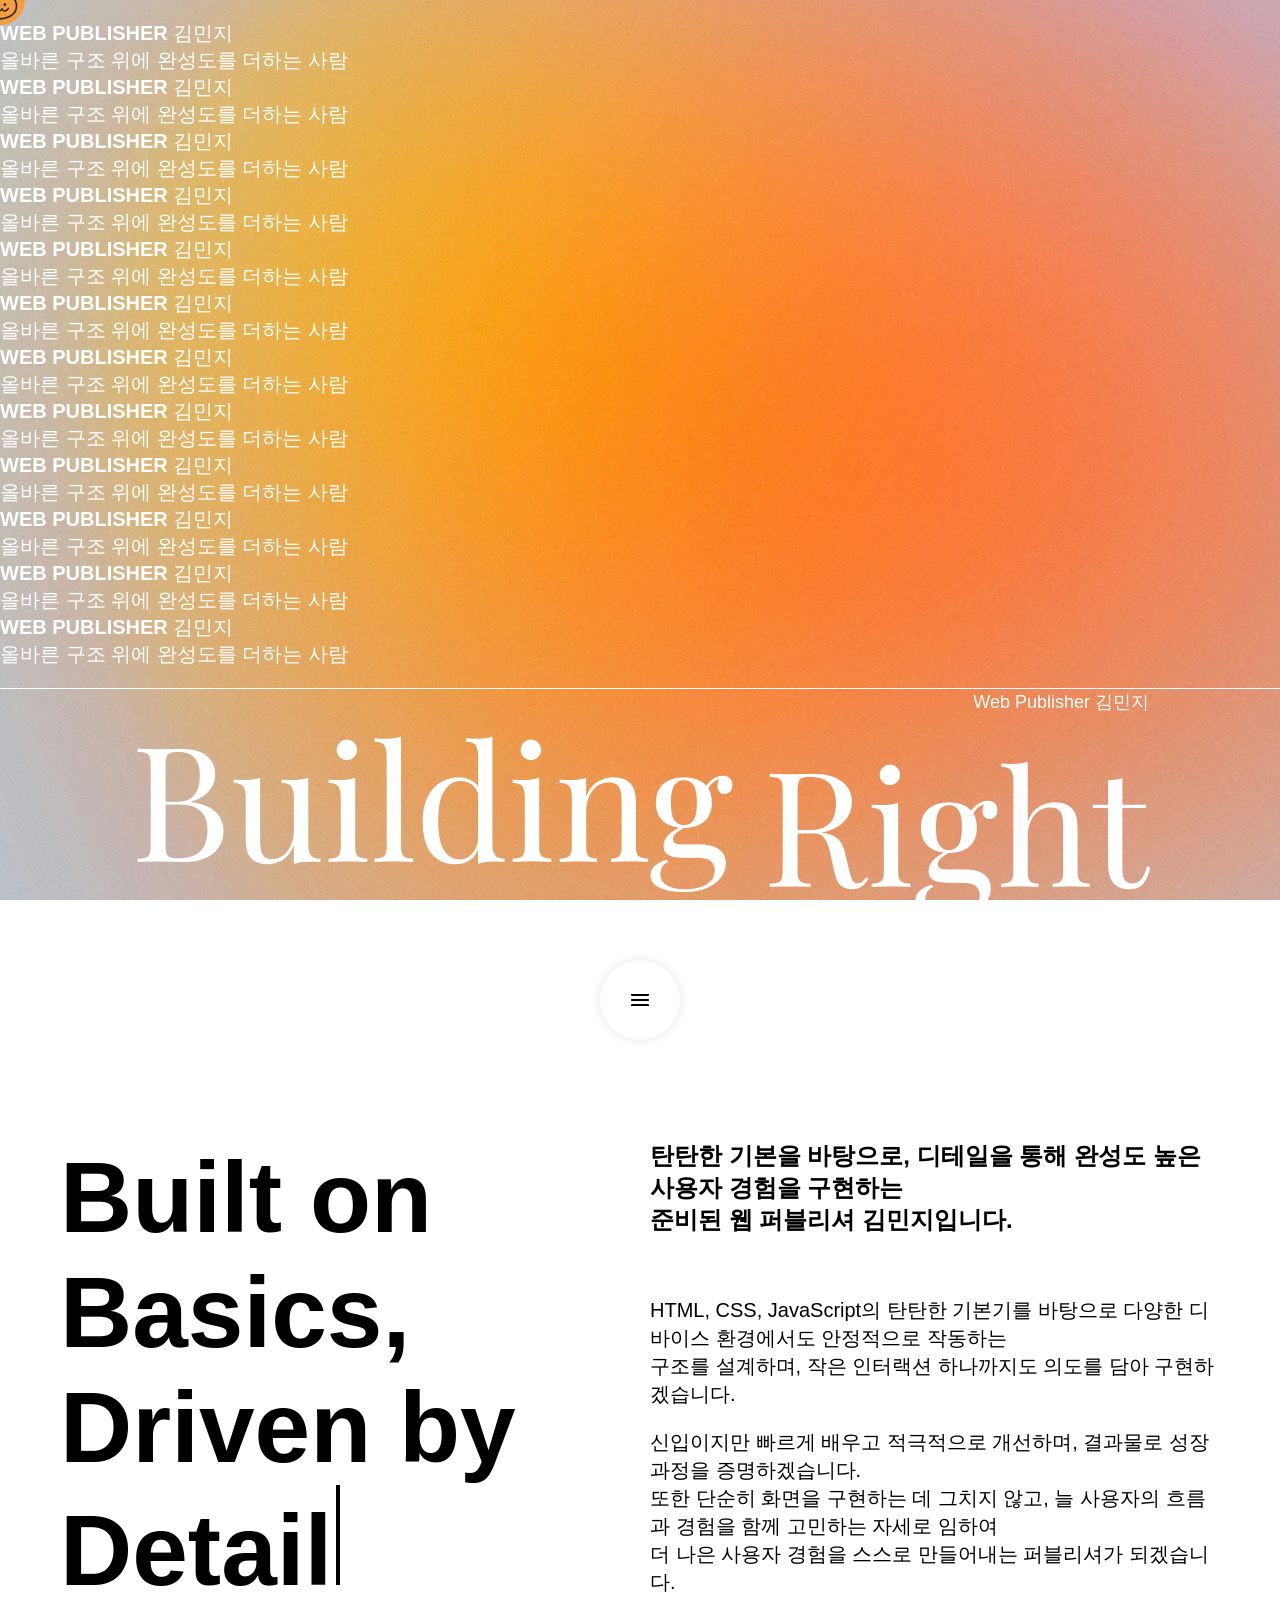
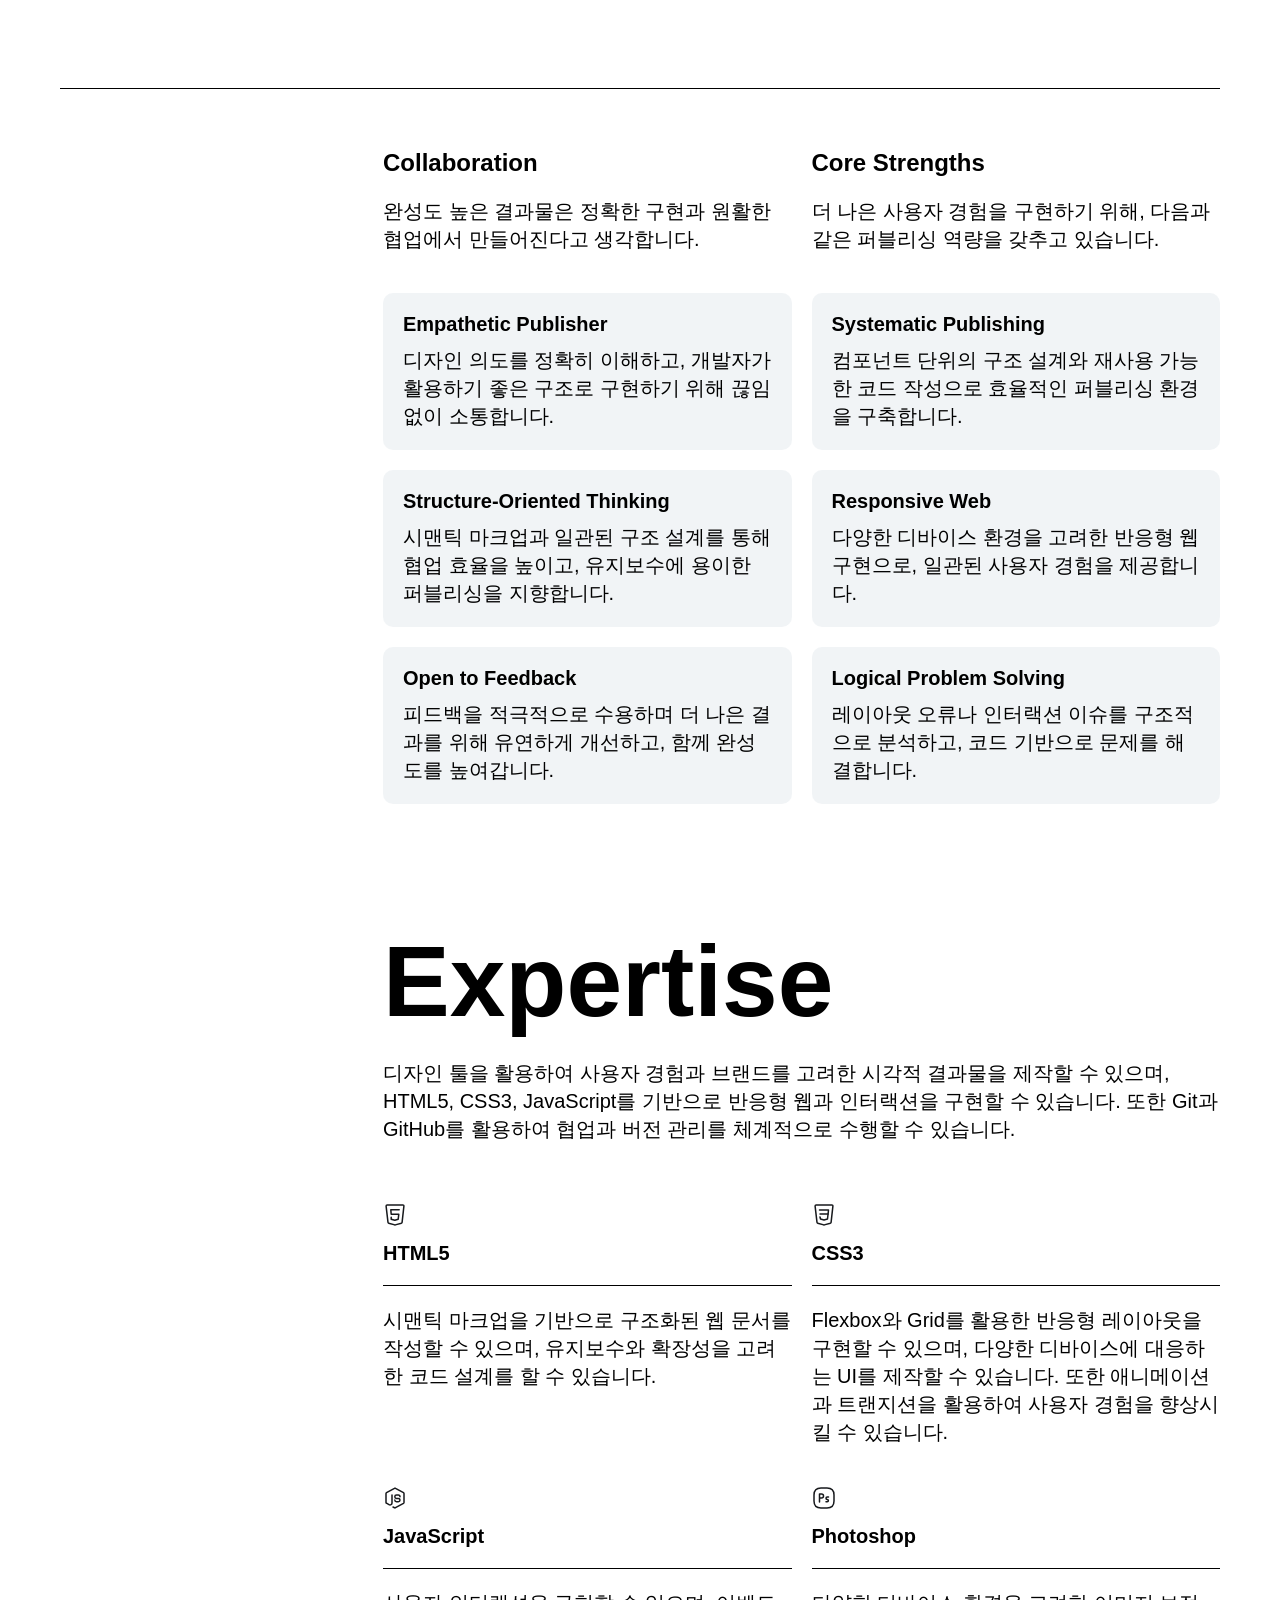
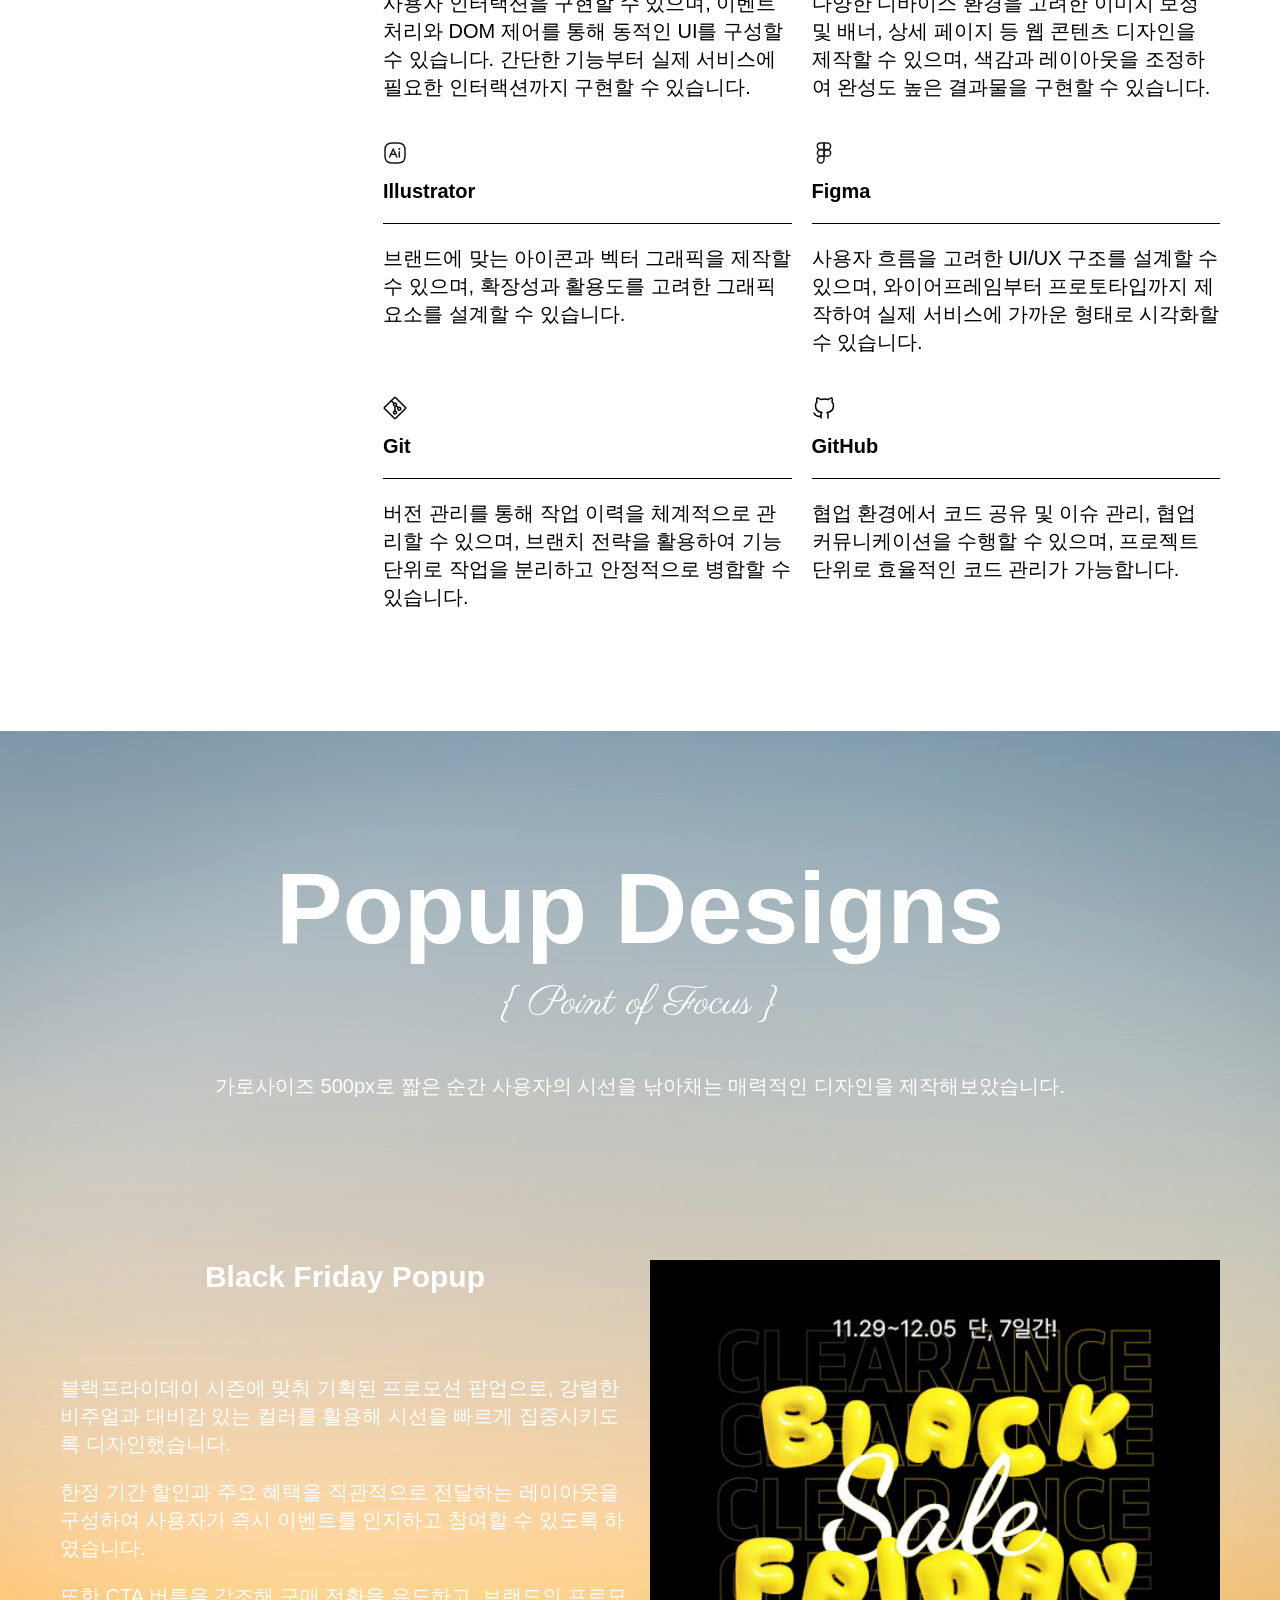
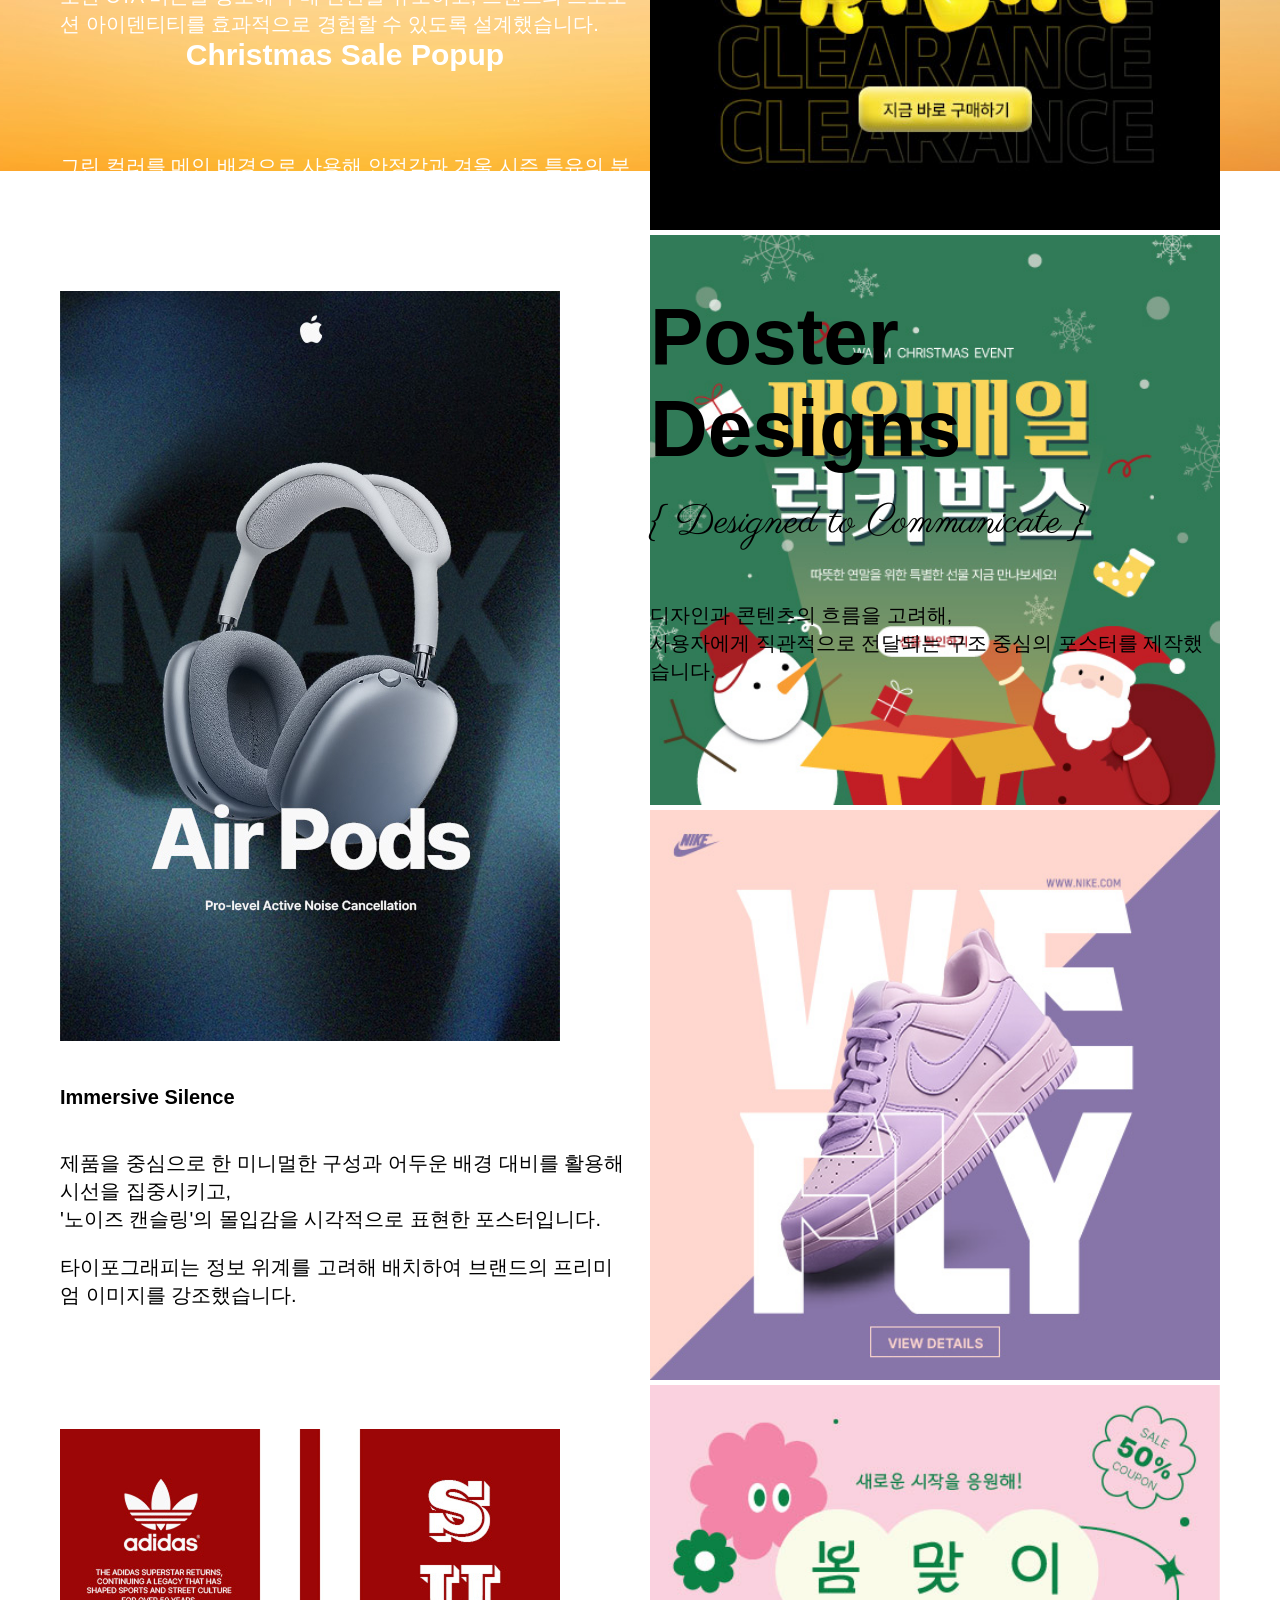
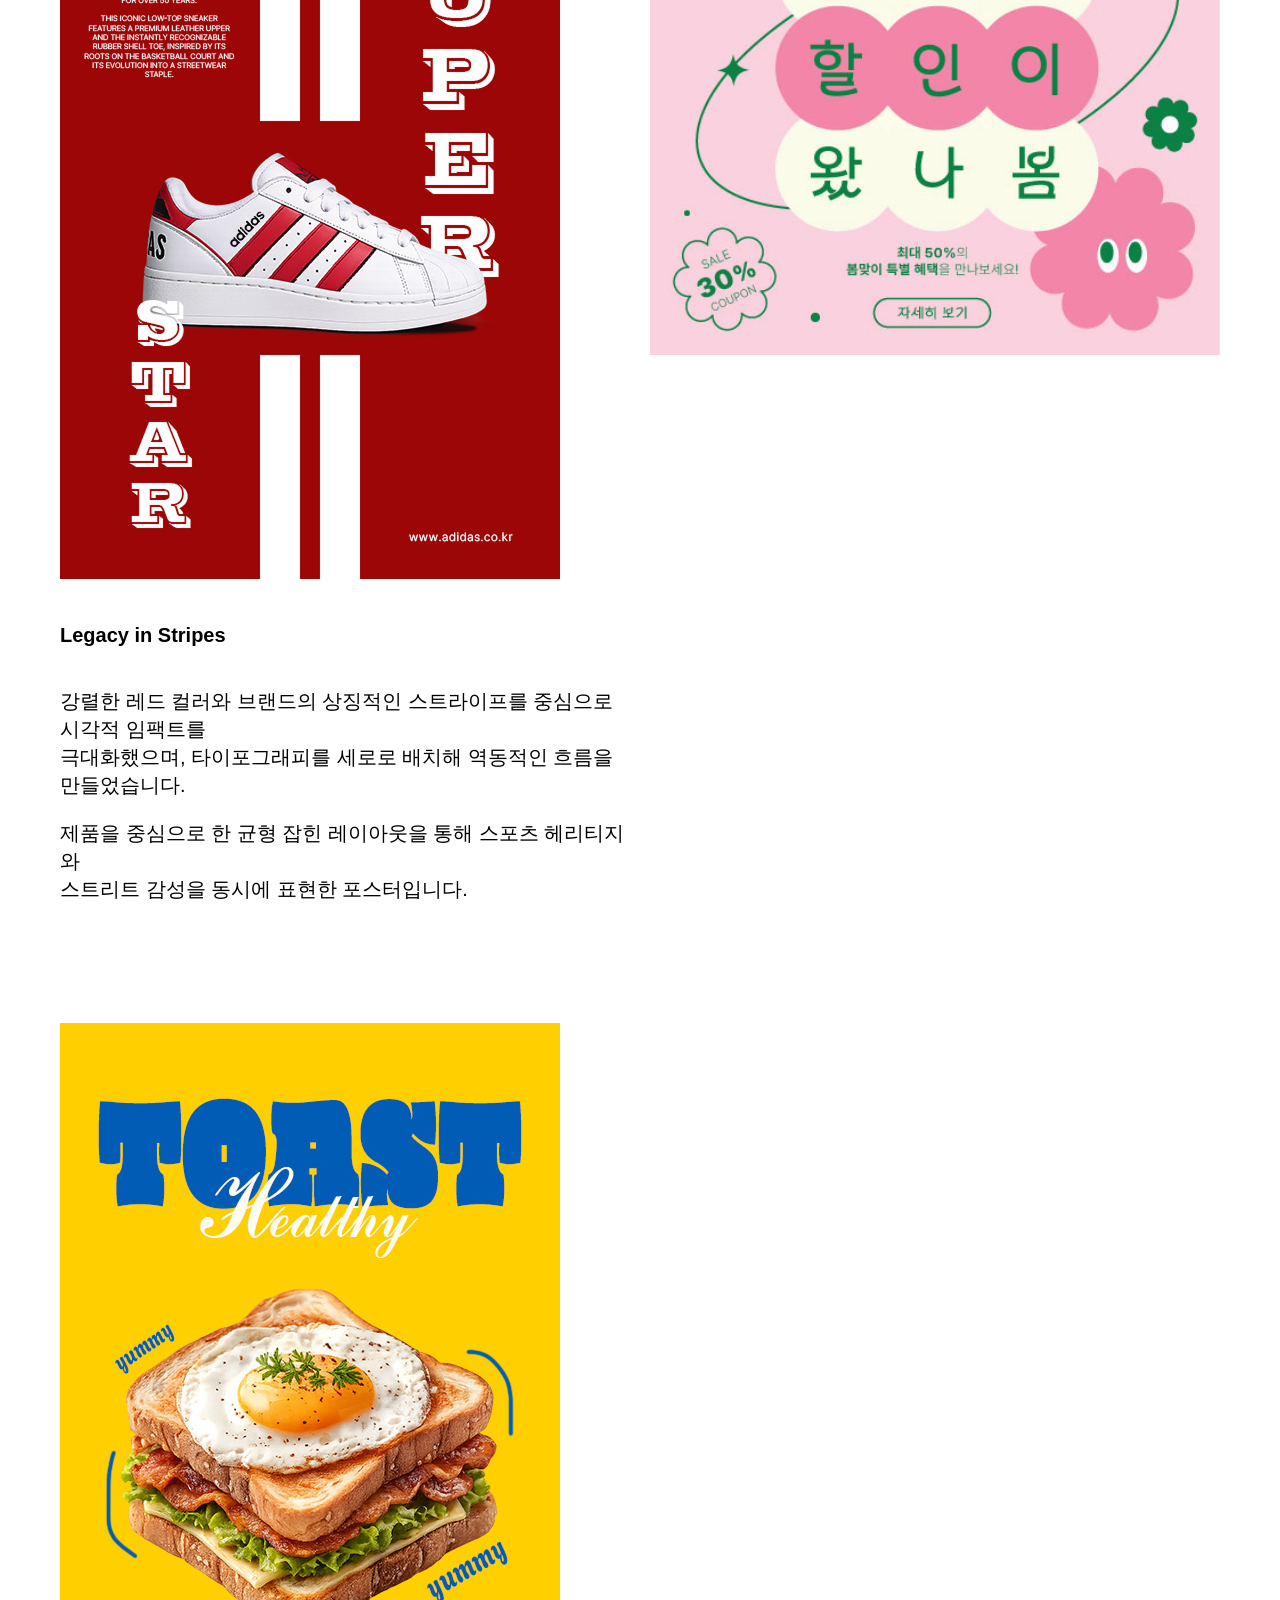
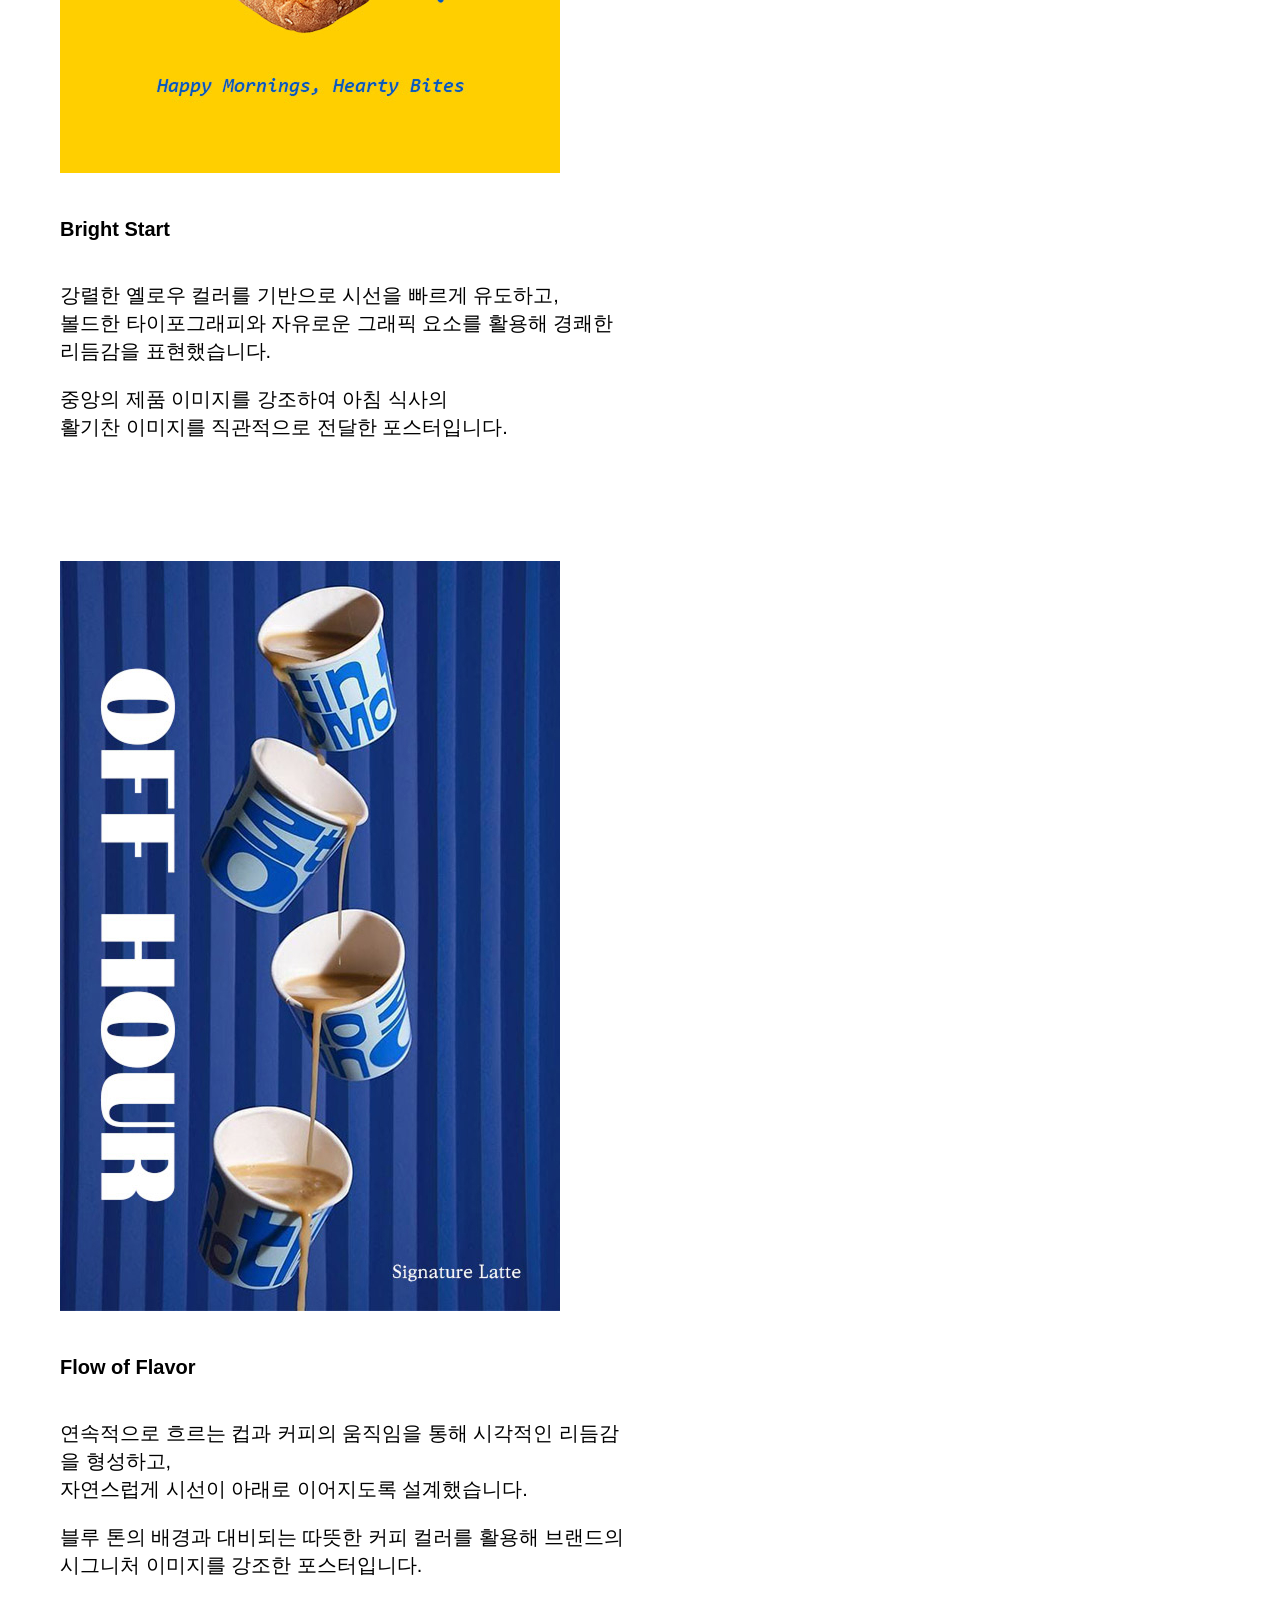
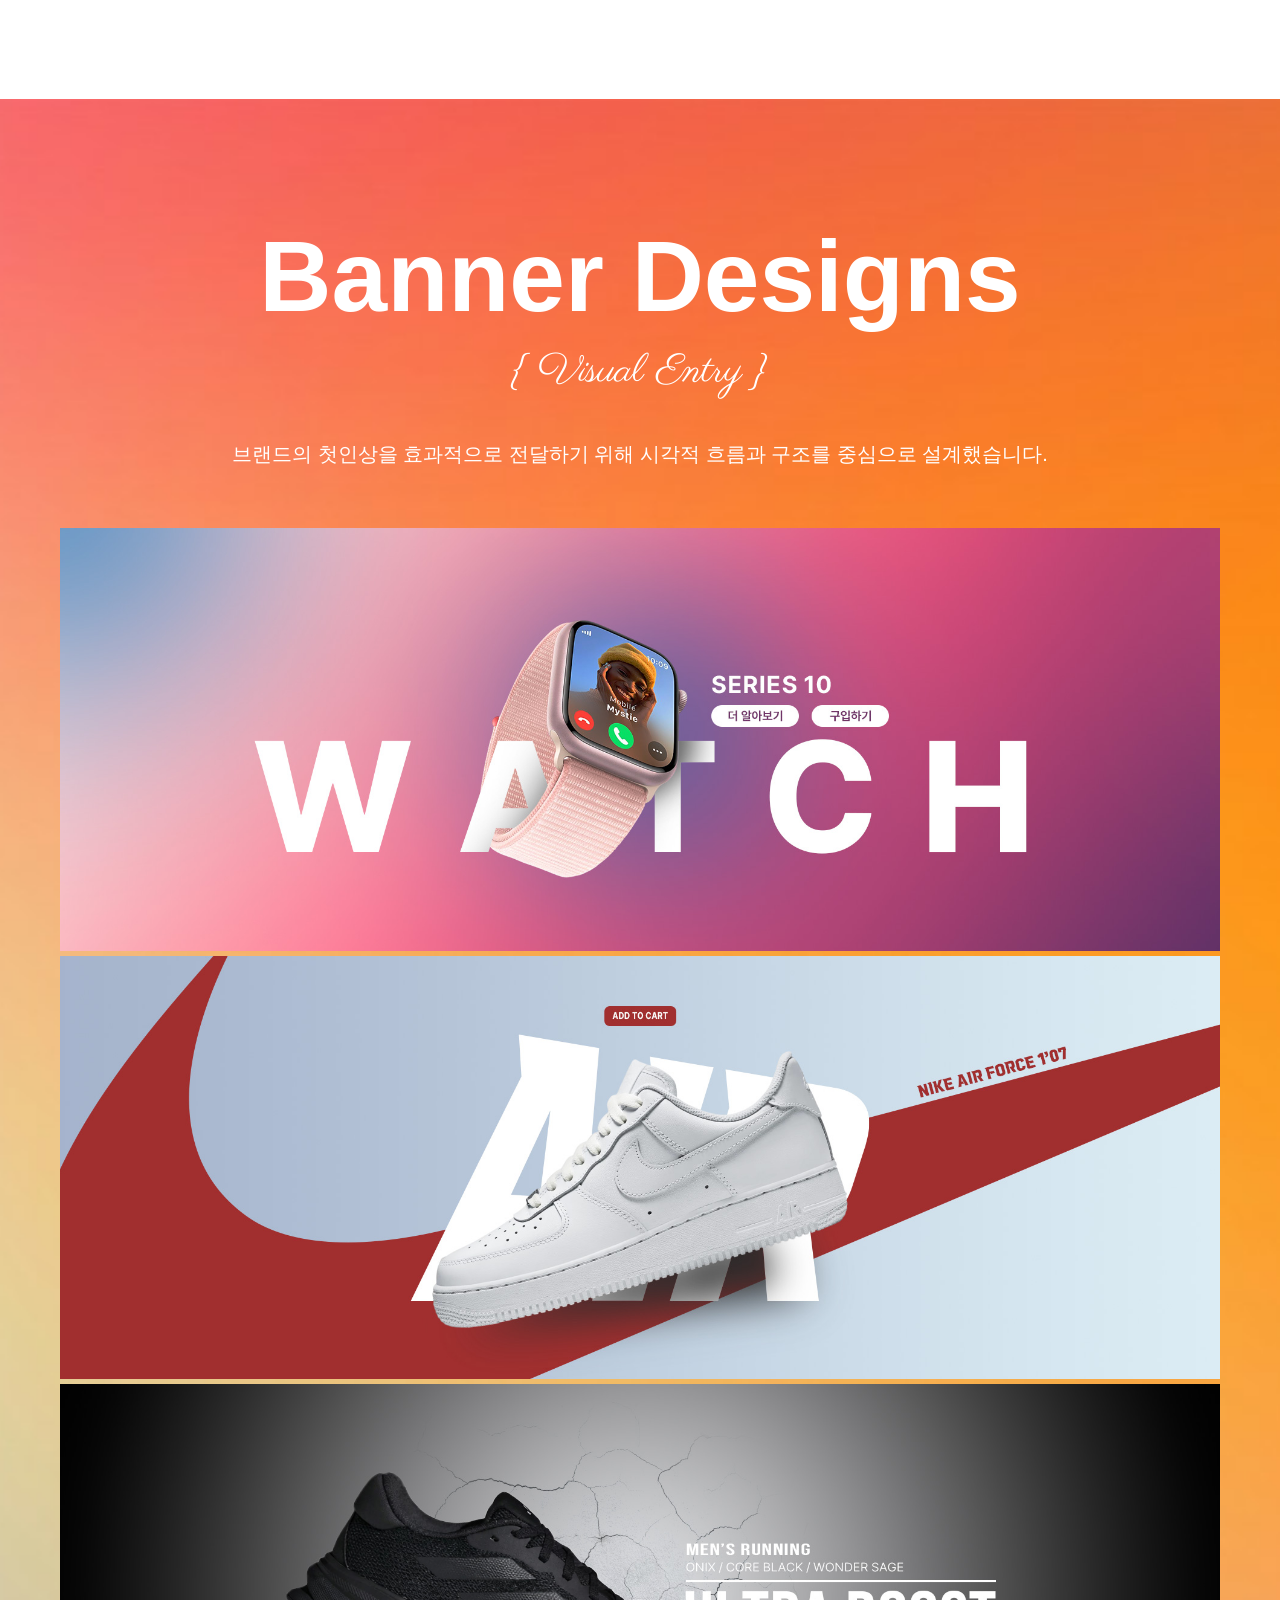
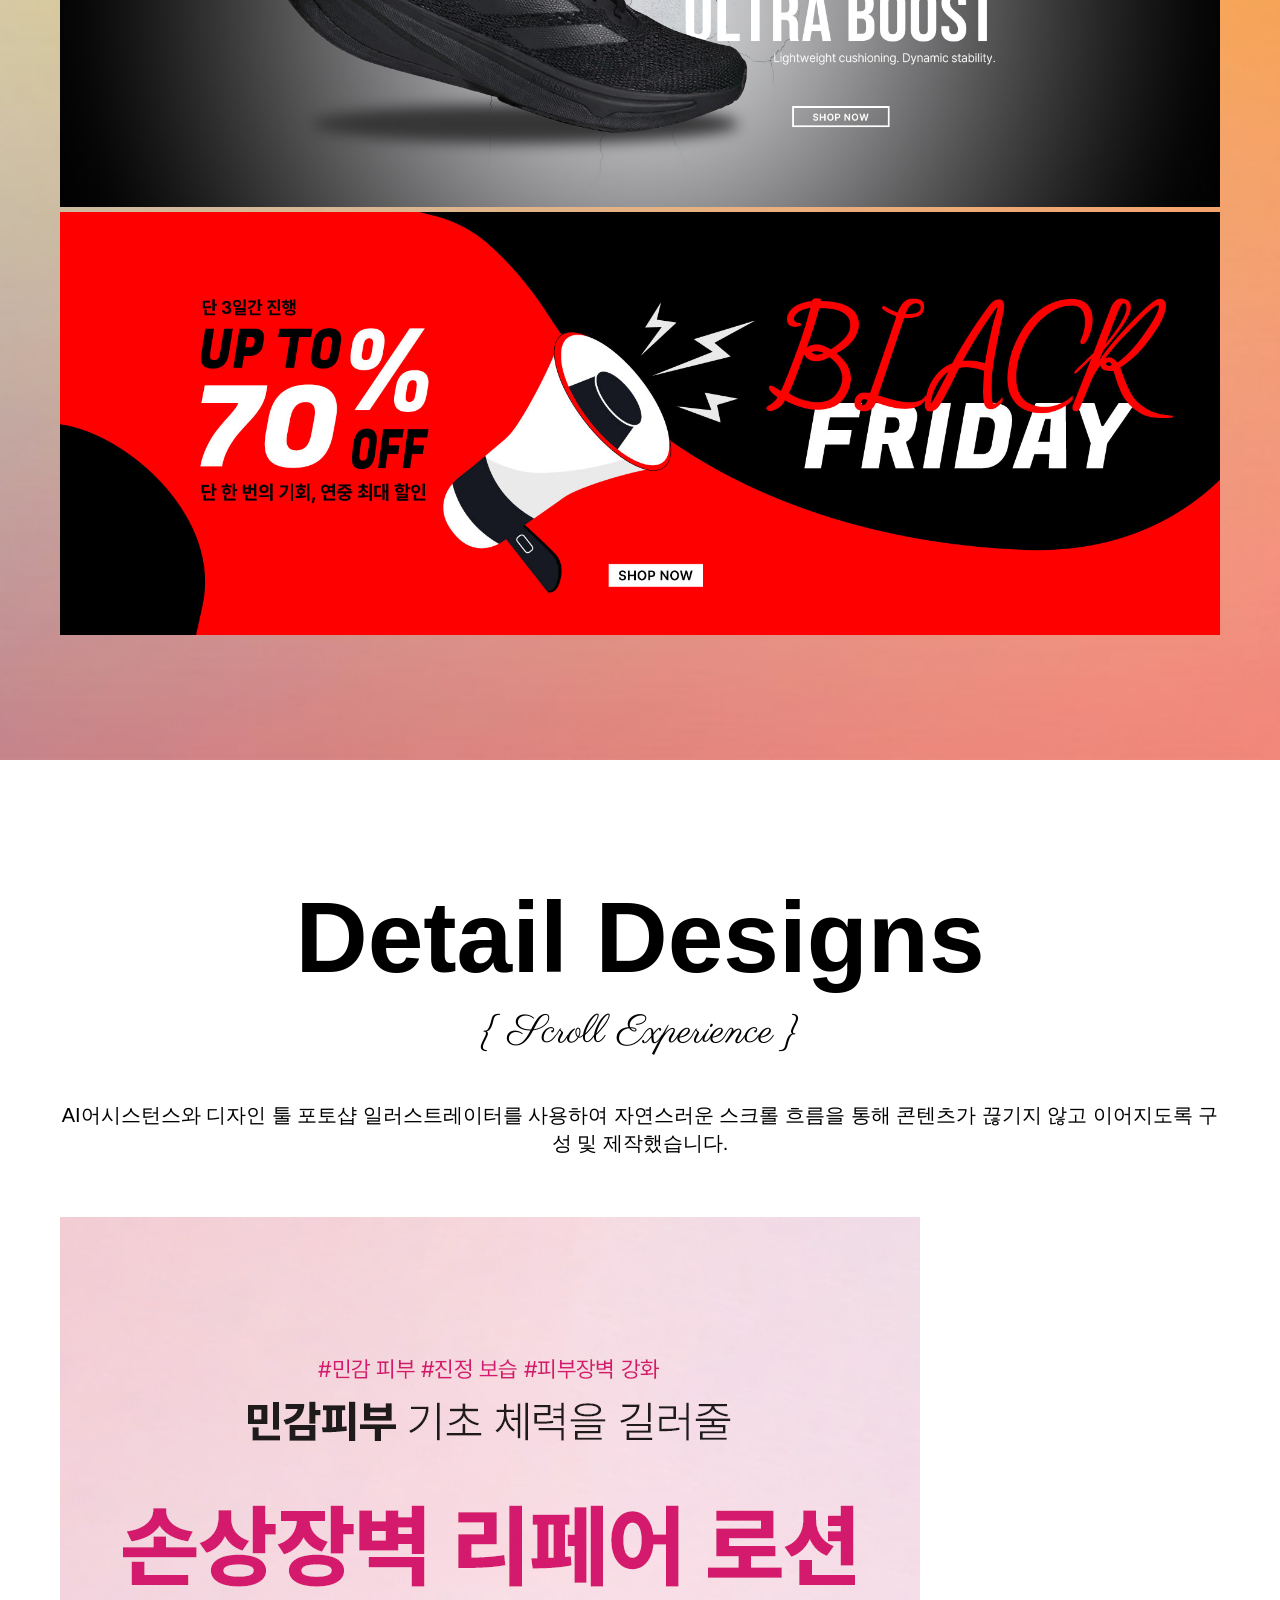
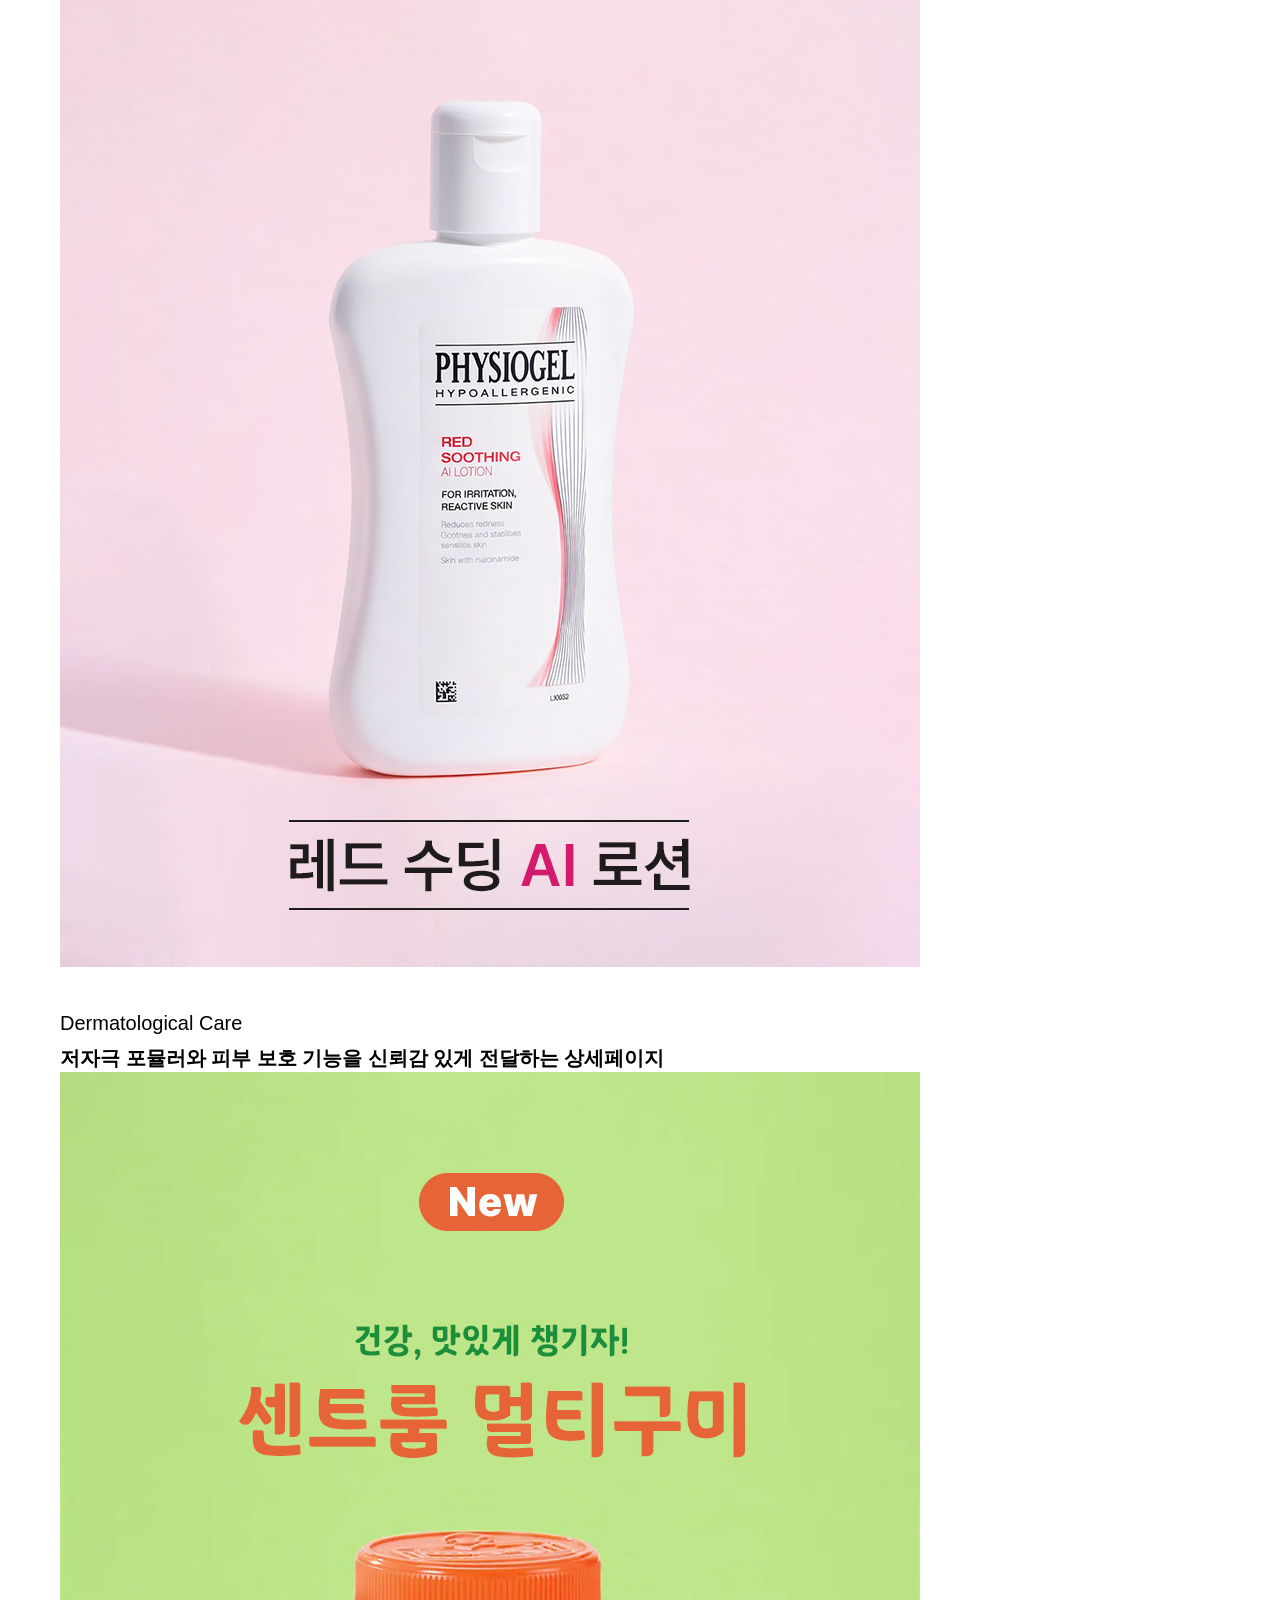
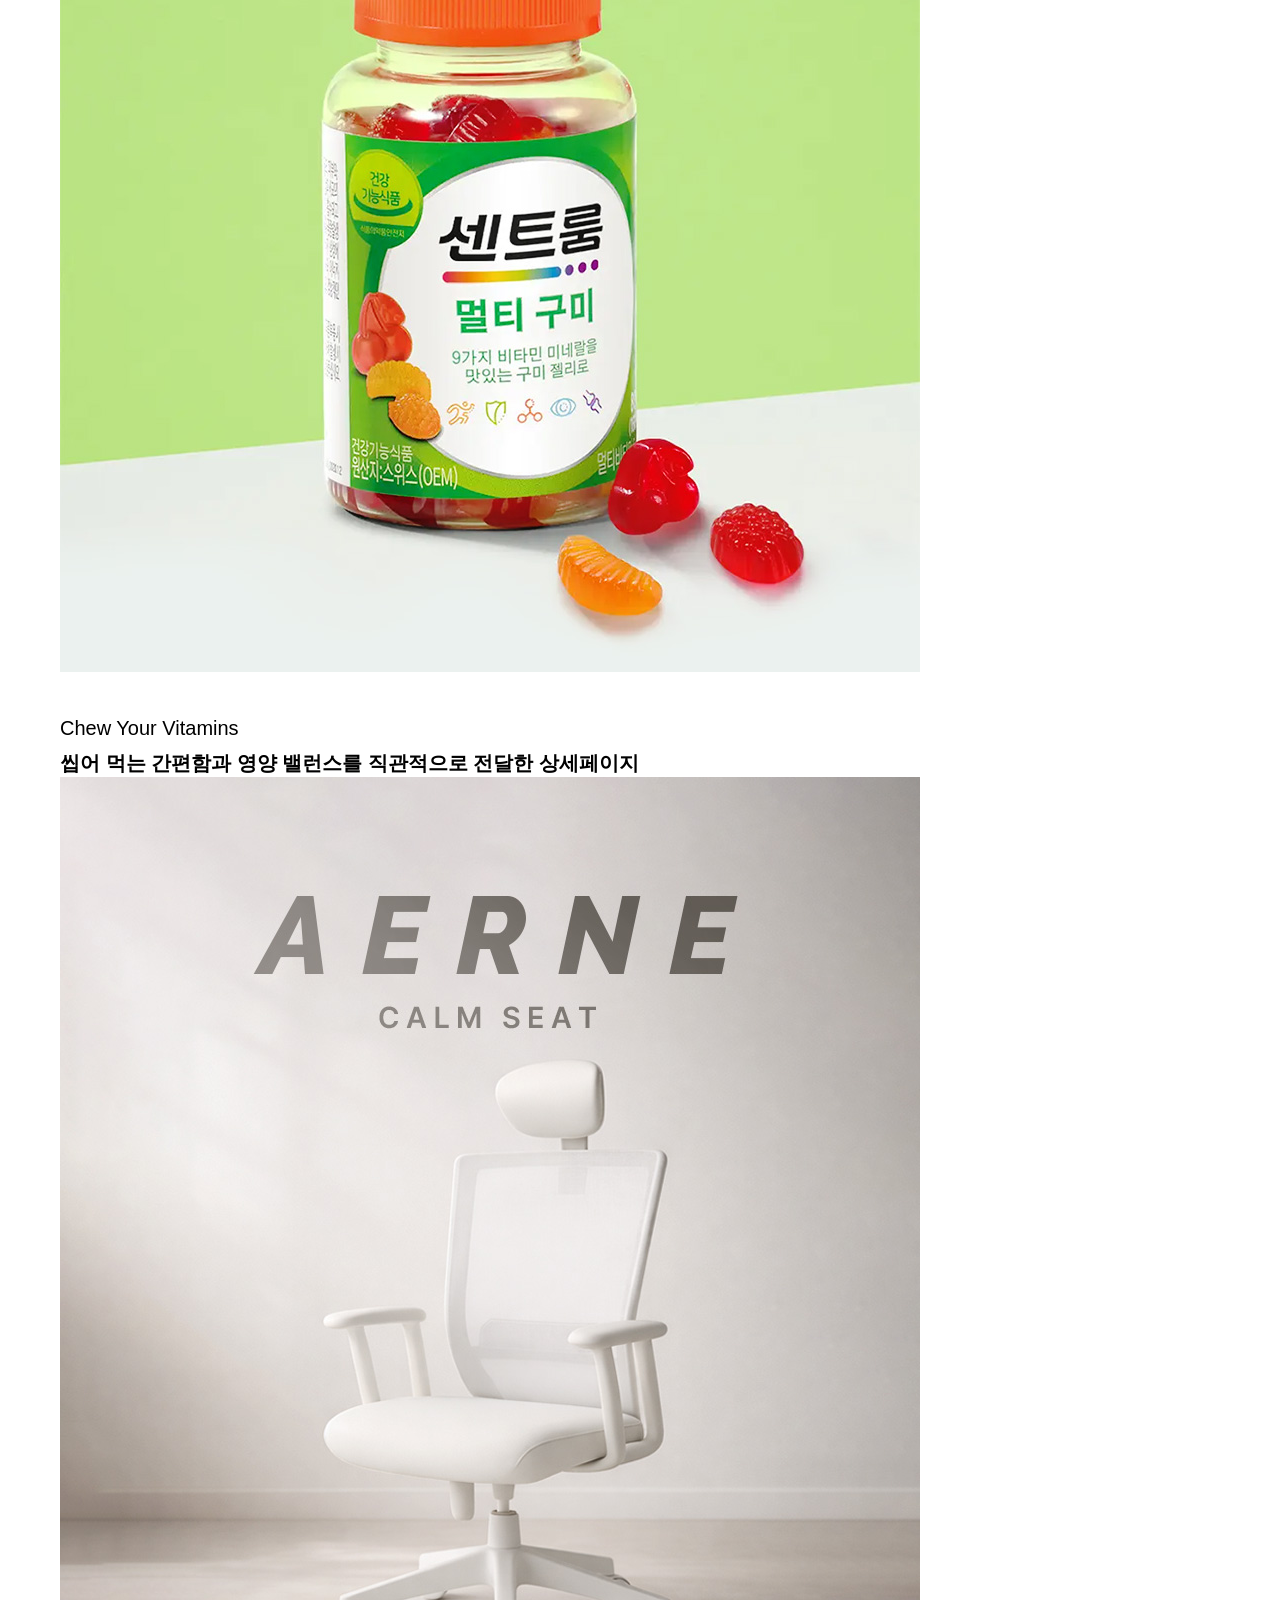
==== index.html @ 7a68264b "poster" ====
<!DOCTYPE html>
<html lang="ko">
<head>
    <meta charset="UTF-8">
    <meta name="viewport" content="width=device-width, initial-scale=1.0">
    <title>웹퍼블리셔 김민지의 프로필 페이지입니다.</title>

    <meta name="description" content="웹퍼블리셔 김민지의 포트폴리오 홈페이지입니다.">
    <meta name="keywords" content="웹퍼블리셔 포트폴리오, UI/UX디자이너 포트폴리오, 웹디자이너 포트폴리오 웹사이트">
    <meta name="author" content="웹퍼블리셔 김민지">

    <meta name="robots" content="index, follow">
    <link rel="icon" sizes="32*32" type="image/png" href="./img/favicon.png">

    <meta property="og:title" content="웹퍼블리셔 김민지의 프로필 홈페이지">
    <meta property="og:description" content="취업용도의 웹퍼블리셔 포트폴리오 웹사이트 입니다. html, css, javascript 언어를 사용하여 직접 구현하였습니다. 팝업, 배너, 상세페이지 등 제작한 작업물을 직접 확인하실 수 있습니다.">
    <meta property="og:url" content="/">
    <meta property="og:image" content="./img/sns-card.jpg">
    <meta property="og:type" content="website">

    <link rel="stylesheet" href="./css/reset.css">
    <link rel="stylesheet" href="./css/font.css">
    <link rel="stylesheet" href="./css/system.css">
    <link rel="stylesheet" href="./css/index.css">

    <link rel="stylesheet" href="https://cdn.jsdelivr.net/npm/swiper@12/swiper-bundle.min.css"/>
    <script src="https://cdn.jsdelivr.net/npm/swiper@12/swiper-bundle.min.js"></script>
    <script src="./js/bbyong.js"></script>

    <link rel="preconnect" href="https://fonts.googleapis.com">
    <link rel="preconnect" href="https://fonts.gstatic.com" crossorigin>
    <link href="https://fonts.googleapis.com/css2?family=Parisienne&display=swap" rel="stylesheet">
    <script src="./js/index.js"></script>
    <link rel="stylesheet" href="./css/animation.css">
    <script src="./js/observer.js"></script>

    <link rel="preconnect" href="https://fonts.googleapis.com">
    <link rel="preconnect" href="https://fonts.gstatic.com" crossorigin>
    <link href="https://fonts.googleapis.com/css2?family=Playfair+Display:ital,wght@0,400..900;1,400..900&display=swap" rel="stylesheet">
</head>
<body>

    <div class="cursor">
        <img src="./img/cursor.png" alt="오렌지색 배경에 검은색 토끼 마우스커서">
    </div>
    <script>
        window.addEventListener('DOMContentLoaded', () => {
        const cursor = document.querySelector('.cursor');

        document.addEventListener('mousemove', (e) => {
        cursor.style.left = e.clientX + 'px';
        cursor.style.top = e.clientY + 'px';
        });
    });
    </script>

    <div class="progress"></div>

    <script>
        window.addEventListener('scroll', () => {
        const scrollTop = window.scrollY;
        const height = document.documentElement.scrollHeight - window.innerHeight;
        const progress = (scrollTop / height) * 100;

        document.querySelector('.progress').style.width = progress + '%';
    });
    </script>
    
    <div class="all-menu">
        <ul class="all-menu-list">
            <li><a href="#sec1">about me</a></li>
            <li><a href="#sec2">expertise</a></li>
            <li><a href="#sec3">popup designs</a></li>
            <li><a href="#sec4">poster designs</a></li>
            <li><a href="#sec5">banner designs</a></li>
            <li><a href="#detail">PDP designs</a></li>
            <li><a href="#sec7">responsive web project</a></li>
            <li><a href="#sec8">contact</a></li>
        </ul>
    </div>

    <div class="hero">
        <div class="hero-txt-wrap">
            <div class="swiper hero-txt">
                <div class="swiper-wrapper">
                    <div class="swiper-slide"><span class="fwb">WEB PUBLISHER</span> 김민지</div>
                    <div class="swiper-slide">올바른 구조 위에 완성도를 더하는 사람</div>
                    <div class="swiper-slide"><span class="fwb">WEB PUBLISHER</span> 김민지</div>
                    <div class="swiper-slide">올바른 구조 위에 완성도를 더하는 사람</div>
                    <div class="swiper-slide"><span class="fwb">WEB PUBLISHER</span> 김민지</div>
                    <div class="swiper-slide">올바른 구조 위에 완성도를 더하는 사람</div>
                    <div class="swiper-slide"><span class="fwb">WEB PUBLISHER</span> 김민지</div>
                    <div class="swiper-slide">올바른 구조 위에 완성도를 더하는 사람</div>
                    <div class="swiper-slide"><span class="fwb">WEB PUBLISHER</span> 김민지</div>
                    <div class="swiper-slide">올바른 구조 위에 완성도를 더하는 사람</div>
                    <div class="swiper-slide"><span class="fwb">WEB PUBLISHER</span> 김민지</div>
                    <div class="swiper-slide">올바른 구조 위에 완성도를 더하는 사람</div>
                    <div class="swiper-slide"><span class="fwb">WEB PUBLISHER</span> 김민지</div>
                    <div class="swiper-slide">올바른 구조 위에 완성도를 더하는 사람</div>
                    <div class="swiper-slide"><span class="fwb">WEB PUBLISHER</span> 김민지</div>
                    <div class="swiper-slide">올바른 구조 위에 완성도를 더하는 사람</div>
                    <div class="swiper-slide"><span class="fwb">WEB PUBLISHER</span> 김민지</div>
                    <div class="swiper-slide">올바른 구조 위에 완성도를 더하는 사람</div>
                    <div class="swiper-slide"><span class="fwb">WEB PUBLISHER</span> 김민지</div>
                    <div class="swiper-slide">올바른 구조 위에 완성도를 더하는 사람</div>
                    <div class="swiper-slide"><span class="fwb">WEB PUBLISHER</span> 김민지</div>
                    <div class="swiper-slide">올바른 구조 위에 완성도를 더하는 사람</div>
                    <div class="swiper-slide"><span class="fwb">WEB PUBLISHER</span> 김민지</div>
                    <div class="swiper-slide">올바른 구조 위에 완성도를 더하는 사람</div>
                </div>
            </div>
        </div>

        <!-- width 850px이전 pc -->
        <section class="banner-hero">
            <div class="txt-wrap1">
                <h1 class="title-left pf2">Building</h1>
                <p class="sub-left">올바른 구조 위에 완성도를 더하는 웹퍼블리셔 김민지입니다.</p>
            </div>
            <div class="txt-wrap2">
                <span class="label">Web Publisher 김민지</span>
                <h1 class="title-right pf2">Right</h1>
            </div>
        </section>
        <!-- width 850px이후 mobile -->
        <section class="banner-hero-mo">
            <div class="txt-wrap-mo">
                <h1 class="title-tmo pf2">Building<br>Right</h1>
                <p class="sub-left-mo">올바른 구조 위에 완성도를 더하는 웹퍼블리셔 김민지입니다.</p>
                <span class="label-mo">Web Publisher 김민지</span>
            </div>
        </section>


        <script>
            const heroTxt = new Swiper(".hero-txt",{
                slidesPerView : 'auto',
                loop:true,
                spaceBetween:20,
                autoplay:{
                    delay:0
                },
                speed:3000
            })
        </script>    

        <h1 class="hero-title bbyong">
            <!-- PORTFOLIO -->
        </h1>
    </div>

    <main>
        <div class="menu-sticky">
            <div class="btn-menu">
                <img class="btn-img" src="./img/btn-menu.svg" alt="전체 메뉴">
            </div>
        </div>

        <div class="profile">
            <div class="common-frame">
                <div class="pro-title" id="sec1">
                    <section>
                        <h2 class="typing"></h2>
                    </section>
                    <script>
                        const text = "Built on Basics,\n Driven by Detail";
                        let i = 0;
                        const speed = 80;

                        function typing() {
                        if (i < text.length) {
                            document.querySelector('.typing').innerHTML += text[i];
                            i++;
                            setTimeout(typing, speed);
                        }
                        }

                        typing();
                    </script>
                    <section>
                        <h3 class="ani1">탄탄한 기본을 바탕으로, 디테일을 통해 완성도 높은 사용자 경험을 구현하는<br> 준비된 웹 퍼블리셔 김민지입니다.</h3>
                        <p class="ani1">HTML, CSS, JavaScript의 탄탄한 기본기를 바탕으로 다양한 디바이스 환경에서도 안정적으로 작동하는<br>구조를 설계하며, 작은 인터랙션 하나까지도 의도를 담아 구현하겠습니다.</p>
                        <p class="ani1">신입이지만 빠르게 배우고 적극적으로 개선하며, 결과물로 성장 과정을 증명하겠습니다.</p>
                        <p class="ani1">또한 단순히 화면을 구현하는 데 그치지 않고, 늘 사용자의 흐름과 경험을 함께 고민하는 자세로 임하여<br>더 나은 사용자 경험을 스스로 만들어내는 퍼블리셔가 되겠습니다.</p>
                    </section>
                </div>
                <div class="profile1">
                    <figure class="sticky-figure ani2">
                        <img src="./img/photo.jpg" alt="웹퍼블리셔 김민지의 실모습">
                        <figcaption>
                            <span class="fwb">WEB PUBLISHER</span>
                            <span>김민지</span>
                        </figcaption>
                    </figure>
                    <div class="profile-desc">
                        <div class="profile-desc-grid">
                            <section class="co">
                                <h4 class="ani1">Collaboration</h4>
                                <p class="ani1">완성도 높은 결과물은 정확한 구현과 원활한 협업에서 만들어진다고 생각합니다.</p>
                                <ul>
                                    <li>
                                        <h5 class="ani1">Empathetic Publisher</h5>
                                        <p class="ani1">디자인 의도를 정확히 이해하고, 개발자가 활용하기 좋은 구조로 구현하기 위해 끊임없이 소통합니다.</p>
                                    </li>
                                    <li>
                                        <h5 class="ani1">Structure-Oriented Thinking</h5>
                                        <p class="ani1">시맨틱 마크업과 일관된 구조 설계를 통해 협업 효율을 높이고, 유지보수에 용이한 퍼블리싱을 지향합니다.</p>
                                    </li>
                                    <li>
                                        <h5 class="ani1">Open to Feedback</h5>
                                        <p class="ani1">피드백을 적극적으로 수용하며 더 나은 결과를 위해 유연하게 개선하고, 함께 완성도를 높여갑니다.</p>
                                    </li>
                                </ul>
                            </section>
                            <section class="co">
                                <h4 class="ani1">Core Strengths</h4>
                                <p class="ani1">더 나은 사용자 경험을 구현하기 위해, 다음과 같은 퍼블리싱 역량을 갖추고 있습니다.</p>
                                <ul>
                                    <li>
                                        <h5 class="ani1">Systematic Publishing</h5>
                                        <p class="ani1">컴포넌트 단위의 구조 설계와 재사용 가능한 코드 작성으로 효율적인 퍼블리싱 환경을 구축합니다.</p>
                                    </li>
                                    <li>
                                        <h5 class="ani1">Responsive Web</h5>
                                        <p class="ani1">다양한 디바이스 환경을 고려한 반응형 웹 구현으로, 일관된 사용자 경험을 제공합니다.</p>
                                    </li>
                                    <li>
                                        <h5 class="ani1">Logical Problem Solving</h5>
                                        <p class="ani1">레이아웃 오류나 인터랙션 이슈를 구조적으로 분석하고, 코드 기반으로 문제를 해결합니다.</p>
                                    </li>
                                </ul>
                            </section>
                        </div>
                        <div class="expert" id="sec2">
                            <div class="exp-title">
                                <h2 class="ani1">Expertise</h2>
                                <p class="ani1">디자인 툴을 활용하여 사용자 경험과 브랜드를 고려한 시각적 결과물을 제작할 수 있으며, HTML5, CSS3, JavaScript를 기반으로 반응형 웹과 인터랙션을 구현할 수 있습니다. 또한 Git과 GitHub를 활용하여 협업과 버전 관리를 체계적으로 수행할 수 있습니다.</p>
                            </div>
                            <ul class="skill-grid ani1">
                                <li>
                                    <figure class="icon">
                                        <img src="./img/icon-html5.svg" alt="HTML5 icon">
                                    </figure>
                                    <h4>HTML5</h4>
                                    <p>시맨틱 마크업을 기반으로 구조화된 웹 문서를 작성할 수 있으며, 유지보수와 확장성을 고려한 코드 설계를 할 수 있습니다.</p>
                                </li>
                                <li>
                                    <figure class="icon">
                                        <img src="./img/icon-css3.svg" alt="CSS3 icon">
                                    </figure>
                                    <h4>CSS3</h4>
                                    <p>Flexbox와 Grid를 활용한 반응형 레이아웃을 구현할 수 있으며, 다양한 디바이스에 대응하는 UI를 제작할 수 있습니다. 또한 애니메이션과 트랜지션을 활용하여 사용자 경험을 향상시킬 수 있습니다.</p>
                                </li>
                                <li>
                                    <figure class="icon">
                                        <img src="./img/icon-js.svg" alt="JavaScript icon">
                                    </figure>
                                    <h4>JavaScript</h4>
                                    <p>사용자 인터랙션을 구현할 수 있으며, 이벤트 처리와 DOM 제어를 통해 동적인 UI를 구성할 수 있습니다. 간단한 기능부터 실제 서비스에 필요한 인터랙션까지 구현할 수 있습니다.</p>
                                </li>
                                <li>
                                    <figure class="icon">
                                        <img src="./img/icon-Ps.svg" alt="Photoshop icon">
                                    </figure>
                                    <h4>Photoshop</h4>
                                    <p>다양한 디바이스 환경을 고려한 이미지 보정 및 배너, 상세 페이지 등 웹 콘텐츠 디자인을 제작할 수 있으며, 색감과 레이아웃을 조정하여 완성도 높은 결과물을 구현할 수 있습니다.</p>
                                </li>
                                <li>
                                    <figure class="icon">
                                        <img src="./img/icon-Ai.svg" alt="Illustrator icon">
                                    </figure>
                                    <h4>Illustrator</h4>
                                    <p>브랜드에 맞는 아이콘과 벡터 그래픽을 제작할 수 있으며, 확장성과 활용도를 고려한 그래픽 요소를 설계할 수 있습니다.</p>
                                </li>
                                <li>
                                    <figure class="icon">
                                        <img src="./img/icon-figma.svg" alt="Figma icon">
                                    </figure>
                                    <h4>Figma</h4>
                                    <p>사용자 흐름을 고려한 UI/UX 구조를 설계할 수 있으며, 와이어프레임부터 프로토타입까지 제작하여 실제 서비스에 가까운 형태로 시각화할 수 있습니다.</p>
                                </li>
                                <li>
                                    <figure class="icon">
                                        <img src="./img/icon-git.svg" alt="Git icon">
                                    </figure>
                                    <h4>Git</h4>
                                    <p>버전 관리를 통해 작업 이력을 체계적으로 관리할 수 있으며, 브랜치 전략을 활용하여 기능 단위로 작업을 분리하고 안정적으로 병합할 수 있습니다.</p>
                                </li>
                                <li>
                                    <figure class="icon">
                                        <img src="./img/icon-github.svg" alt="GitHub icon">
                                    </figure>
                                    <h4>GitHub</h4>
                                    <p>협업 환경에서 코드 공유 및 이슈 관리, 협업 커뮤니케이션을 수행할 수 있으며, 프로젝트 단위로 효율적인 코드 관리가 가능합니다.</p>
                                </li>
                            </ul>
                        </div>
                    </div>
                </div>
            </div>
        </div>

        <div class="popup" id="sec3">
            <div class="common-frame">
                <h2 class="ani1">Popup Designs</h2>
                <p class="pf1 ani1">{ Point of Focus }</p>
                <p class="ani1">가로사이즈 500px로 짧은 순간 사용자의 시선을 낚아채는 매력적인 디자인을 제작해보았습니다.</p>
                <div class="popup-contents">
                    <div class="popup-txt">
                        <div class="swiper popup-txt-slider">
                            <div class="swiper-wrapper">
                                <div class="swiper-slide">
                                    <h3>Black Friday Popup</h3>
                                    <p>블랙프라이데이 시즌에 맞춰 기획된 프로모션 팝업으로, 강렬한 비주얼과 대비감 있는 컬러를 활용해 시선을 빠르게 집중시키도록 디자인했습니다.</p>
                                    <p>한정 기간 할인과 주요 혜택을 직관적으로 전달하는 레이아웃을 구성하여 사용자가 즉시 이벤트를 인지하고 참여할 수 있도록 하였습니다.</p>
                                    <p>또한 CTA 버튼을 강조해 구매 전환을 유도하고, 브랜드의 프로모션 아이덴티티를 효과적으로 경험할 수 있도록 설계했습니다.</p>
                                </div>
                                <div class="swiper-slide">
                                    <h3>Christmas Sale Popup</h3>
                                    <p>그린 컬러를 메인 배경으로 사용해 안정감과 겨울 시즌 특유의 분위기를 표현하고, 레드와 옐로우 포인트 컬러를 더해 시각적인 활기와 이벤트성을 강조했습니다.</p>
                                    <p>중앙에 핵심 메시지를 크게 배치해 주목도를 높이고, 캐릭터와 선물 요소로 시선을 자연스럽게 하단 CTA로 유도했습니다.</p>
                                    <p>직관적인 정보 전달과 함께 ‘선물을 여는 즐거움’을 경험할 수 있도록 설계한 디자인입니다.</p>
                                </div>
                                <div class="swiper-slide">
                                    <h3>Nike Shoes Promotion Popup</h3>
                                    <p>브랜드 Nike의 역동적인 이미지를 강조하기 위해 과감한 타이포그래피와 사선 레이아웃을 활용한 팝업입니다.</p>
                                    <p>'WE FLY' 텍스트를 대형으로 배치해 시각적 임팩트를 극대화하고, 제품 이미지를 중앙에 배치해 자연스럽게 시선을 집중시키도록 구성했습니다.</p>
                                    <p>파스텔 톤의 컬러 대비를 통해 트렌디하면서도 감각적인 분위기를 연출했으며, 그래픽 요소를 더해 제품의 특징을 직관적으로 전달하도록 설계했습니다.</p>
                                </div>
                                <div class="swiper-slide">
                                    <h3>Limited Spring Sale Popup</h3>
                                    <p>전체적으로 파스텔 핑크 배경 위에 그린 포인트 컬러를 더해 봄 특유의 화사함과 안정감을 동시에 표현했습니다.</p>
                                    <p>메인 카피는 꽃을 연상시키는 유기적인 원형 형태로 구성해 부드럽고 친근한 인상을 주며, 동일한 형태를 반복 배치해 시각적 리듬과 통일감을 형성하였고,</p>
                                    <p>타이포는 둥근 형태의 서체를 사용해 전체 디자인과의 조화를 유지하면서도 가독성을 확보했으며, CTA 버튼은 하단 중앙에 배치하고 여백을 충분히 주어 클릭 유도를 강화했습니다.</p>
                                </div>
                            </div>
                        </div>
                        <script>
                            const popupTxtSlider = new Swiper(".popup-txt-slider", {
                            direction: "vertical",
                            slidesPerView: 1,
                            loop: true,
                            });
                        </script>
                    </div>
                    <div class="popup-station">
                        <div class="swiper popup-img-slider">
                            <div class="swiper-wrapper">
                                <div class="swiper-slide">
                                    <img src="./img/popup1.jpg" alt="블랙프라이데이 팝업">
                                </div>
                                <div class="swiper-slide">
                                    <img src="./img/popup2.jpg" alt="크리스마스 팝업">
                                </div>
                                <div class="swiper-slide">
                                    <img src="./img/popup3.jpg" alt="나이키 운동화 팝업">
                                </div>
                                <div class="swiper-slide">
                                    <img src="./img/popup4.jpg" alt="봄맞이 할인 팝업">
                                </div>
                                
                            </div>
                        </div>
                        <script>
                            const popupImgSlider = new Swiper(".popup-img-slider",{
                                // centeredSlides: true,
                                speed:7000,
                                autoplay:{
                                    delay:0
                                },
                                loop:true,
                                slidesPerView: 1.4,
                                spaceBetween: 14,
                                // Responsive breakpoints
                                breakpoints: {
                                    // when window width is >= 320px
                                    320: {
                                    slidesPerView: 1.6,
                                    spaceBetween: 14
                                    },
                                    // when window width is >= 480px
                                    480: {
                                    slidesPerView: 1.6,
                                    spaceBetween: 14
                                    },
                                    // when window width is >= 640px
                                    1200: {
                                    slidesPerView: 1.7,
                                    spaceBetween: 20
                                    },
                                    1400: {
                                    slidesPerView: 2.2,
                                    spaceBetween: 20
                                    },
                                }
                            })

                            popupImgSlider.on('slideChange', function () {
                                // console.log(event1ImgSlider.realIndex);
                                popupTxtSlider.slideTo(popupImgSlider.realIndex, 1000)
                            });
                        </script>
                    </div>
                </div>
            </div>
        </div>

        <div class="poster" id="sec4">
            <div class="common-frame">
                <ul class="poster-list">
                    <li>
                        <figure>
                            <img src="./img/poster1.jpg" alt="Immersive Silence">
                        </figure>
                        <div class="poster-txt">
                            <h3 class="ani1">Immersive Silence</h3>
                            <p class="ani1">제품을 중심으로 한 미니멀한 구성과 어두운 배경 대비를 활용해 시선을 집중시키고,<br>'노이즈 캔슬링'의 몰입감을 시각적으로 표현한 포스터입니다.</p>
                            <p class="ani1">타이포그래피는 정보 위계를 고려해 배치하여 브랜드의 프리미엄 이미지를 강조했습니다.</p>
                        </div>
                    </li>
                    <li>
                        <figure>
                            <img src="./img/poster2.jpg" alt="Legacy in Stripes">
                        </figure>
                        <div class="poster-txt">
                            <h3 class="ani1">Legacy in Stripes</h3>
                            <p class="ani1">강렬한 레드 컬러와 브랜드의 상징적인 스트라이프를 중심으로 시각적 임팩트를<br>극대화했으며, 타이포그래피를 세로로 배치해 역동적인 흐름을 만들었습니다.</p>
                            <p class="ani1">제품을 중심으로 한 균형 잡힌 레이아웃을 통해 스포츠 헤리티지와<br>스트리트 감성을 동시에 표현한 포스터입니다.</p>
                        </div>
                    </li>
                    <li>
                        <figure>
                            <img src="./img/poster3.jpg" alt="Bright Start">
                        </figure>
                        <div class="poster-txt">
                            <h3 class="ani1">Bright Start</h3>
                            <p class="ani1">강렬한 옐로우 컬러를 기반으로 시선을 빠르게 유도하고,<br>볼드한 타이포그래피와 자유로운 그래픽 요소를 활용해 경쾌한 리듬감을 표현했습니다.</p>
                            <p class="ani1">중앙의 제품 이미지를 강조하여 아침 식사의<br>활기찬 이미지를 직관적으로 전달한 포스터입니다.</p>
                        </div>
                    </li>
                    <li>
                        <figure>
                            <img src="./img/poster4.jpg" alt="Flow of Flavor">
                        </figure>
                        <div class="poster-txt">
                            <h3 class="ani1">Flow of Flavor</h3>
                            <p class="ani1">연속적으로 흐르는 컵과 커피의 움직임을 통해 시각적인 리듬감을 형성하고,<br>자연스럽게 시선이 아래로 이어지도록 설계했습니다.</p>
                            <p class="ani1">블루 톤의 배경과 대비되는 따뜻한 커피 컬러를 활용해 브랜드의<br>시그니처 이미지를 강조한 포스터입니다.</p>
                        </div>
                    </li>
                </ul>
                <div class="poster-title">
                    <h2 class="ani1">Poster Designs</h2>
                    <p class="pf1 ani1">{ Designed to Communicate } </p>
                    <p class="ani1">디자인과 콘텐츠의 흐름을 고려해,<br>사용자에게 직관적으로 전달되는 구조 중심의 포스터를 제작했습니다.</p>
                </div>
            </div>
        </div>
        <div class="banner" id="sec5">
            <div class="common-frame">
                <h2 class="ani1">Banner Designs</h2>
                <p class="pf1 ani1">{ Visual Entry }</p>
                <p class="ani1">브랜드의 첫인상을 효과적으로 전달하기 위해 시각적 흐름과 구조를 중심으로 설계했습니다.</p>
                <div class="swiper banner-slider">
                    <div class="swiper-wrapper">
                        <div class="swiper-slide">
                            <img src="./img/banner1.jpg" alt="애플워치 광고 배너">
                        </div>
                        <div class="swiper-slide">
                            <img src="./img/banner2.jpg" alt="나이키 상품 홍보 배너">
                        </div>
                        <div class="swiper-slide">
                            <img src="./img/banner3.jpg" alt="아디디스 상품 홍보 배너">
                        </div>
                        <div class="swiper-slide">
                            <img src="./img/banner4.jpg" alt="블랙프라이데이 세일 배너">
                        </div>
                    </div>
                </div>
                <script>
                    const bannerSlider = new Swiper(".banner-slider",{
                        autoplay:{
                            delay:3000
                        },
                        speed:1000,
                        loop:true
                    })
                </script>
            </div>
        </div>

        <div class="detail" id="detail">
            <div class="common-frame">
                <h2 class="ani1">Detail Designs</h2>
                <p class="pf1 ani1">{ Scroll Experience }</p>
                <p class="ani1">AI어시스턴스와 디자인 툴 포토샵 일러스트레이터를 사용하여 자연스러운 스크롤 흐름을 통해 콘텐츠가 끊기지 않고 이어지도록 구성 및 제작했습니다.</p>
                <div class="swiper detail-swiper">
                    <div class="swiper-wrapper">
                        <div class="swiper-slide">
                            <a href="./detail-1.html">
                                <figure>
                                    <img src="./img/detail-thumb-lotion.jpg" alt="로션 디테일페이지 썸네일">
                                </figure>
                                <h4>Dermatological Care</h4>
                                <h5 class="fwb">저자극 포뮬러와 피부 보호 기능을 신뢰감 있게 전달하는 상세페이지</h5>
                            </a>
                        </div>
                        
                        <div class="swiper-slide">
                            <a href="./detail-2.html">
                                <figure>
                                    <img src="./img/detail-thumb-vitaminC.jpg" alt="멀티비타민구미 디테일페이지 썸네일">
                                </figure>
                                <h4>Chew Your Vitamins</h4>
                                <h5 class="fwb">씹어 먹는 간편함과 영양 밸런스를 직관적으로 전달한 상세페이지</h5>
                            </a>
                        </div>

                        <div class="swiper-slide">
                            <a href="./detail-3.html">
                                <figure>
                                    <img src="./img/detail-thumb-chair.jpg" alt="의자 디테일페이지 섬네일">
                                </figure>
                                <h4>Ergonomic Comfort</h4>
                                <h5 class="fwb">오랜 시간 앉아도 편안함을 유지할 수 있도록 설계한 의자 상세페이지</h5>
                            </a>
                        </div>
                    </div>
                </div>
                <script>
                    const detailSwiper = new Swiper(".detail-swiper",{
                        speed:1000,
                        slidesPerView: 1.2,
                        spaceBetween: 14,
                        // Responsive breakpoints
                        breakpoints: {
                            // when window width is >= 320px
                            320: {
                            slidesPerView: 1.6,
                            spaceBetween: 14
                            },
                            // when window width is >= 480px
                            480: {
                            slidesPerView: 1.6,
                            spaceBetween: 14
                            },
                            // when window width is >= 640px
                            1200: {
                            slidesPerView: 2.2,
                            spaceBetween: 20
                            },
                            1400: {
                            slidesPerView: 3,
                            spaceBetween: 20
                            },
                        }
                    })
                </script>
            </div>
        </div>

        <div class="project" id="sec7">
            <div class="common-frame">
                <h2 class="ani1">Responsive Web Works</h2>
                <p class="pf1 ani1">{ Works smoothly on any device }</p>
                <p class="ani1">다양한 해상도와 디바이스 환경에서도 일관된 사용성을 제공하기 위해 반응형 웹으로 구현한 프로젝트입니다.</p>
                <h3 class="ptitle">Break Point</h3>
                <ul class="responsive-icon">
                    <li>
                        <figure>
                            <img src="./img/brk1.svg" alt="모바일 768픽셀">
                        </figure>
                        <h5>mobile</h5>
                        <p>768px</p>
                    </li>
                    <li>
                        <figure>
                            <img src="./img/brk2.svg" alt="탭패드 1024픽셀">
                        </figure>
                        <h5>tab / pad</h5>
                        <p>1024px</p>
                    </li>
                    <li>
                        <figure>
                            <img src="./img/brk3.svg" alt="데스크탑 1024픽셀 이상">
                        </figure>
                        <h5>desktop</h5>
                        <p>1920px</p>
                    </li>
                </ul>
            </div>
            <div class="project-content">
                <div class="common-frame">
                    <h3><span>Project</span>DAONCHA Responsive WebSite</h3>
                    <h4 class="ani1">조용히, 깊게 남는 브랜드 경험</h4>
                    <p class="fwb">다온차는 한국적인 정서를 기반으로 한 티 브랜드로, 단순한 음료가 아닌 '여유와 휴식의 순간'을 전달하는 것을 목표로 합니다.</p>
                    <p>본 프로젝트는 이러한 브랜드 아이덴티티를 시각적으로 풀어내어,<br>사용자가 웹사이트를 탐색하는 과정에서도 차 한 잔의 여유를 느낄 수 있도록 설계하였습니다.</p>
                </div>
                <ul class="project-sticky">
                    <li><a href="#">Original</a></li>
                    <li><a href="#">Renewal</a></li>
                </ul>
                <figure class="project-detail">
                    <img src="./img/daoncha-pc.jpg" alt="다온차 개인프로젝트 디테일샷 pc" class="pc">
                    <img src="./img/daoncha-mobile.jpg" alt="다온차 개인프로젝트 디테일샷 mobile" class="mo">
                </figure>
            </div>
        </div>
    
        <div class="contact" id="sec8">
            <div class="common-frame">
                <h1>Let's Build Better Experiences</h1>
                <figure class="pro-img">
                    <!-- <img src="./img/contacimg.jpg" alt="웹퍼블리셔 김민지"> -->
                </figure>
                <h2>작은 차이가 큰 경험을 만든다고 믿는 웹 퍼블리셔 김민지입니다.</h2>
                <p>디테일을 놓치지 않고 완성도를 높이는 작업을 지향합니다.<br>함께 의미 있는 결과를 만들어가고 싶습니다. 언제든 편하게 연락 주세요.</p>
                <h3>Here</h3>
                <ul class="contact-menu">
                    <li><a href="./img/resume.jpg" target="_blank">Design Resume</a></li>
                    <li><a href="tel:01062069281">010-6206-9281</a></li>
                    <li><a href="mailto:minkim9821@gmail.com">minkim9821@gmail.com</a></li>
                </ul>
            </div>
        </div>
    </main>
</body>
</html>
---- css/font.css ----
@font-face {
    font-family: 'Pretendard';
    src: url('https://cdn.jsdelivr.net/gh/projectnoonnu/pretendard@1.0/Pretendard-Thin.woff2') format('woff2');
    font-weight: 100;
    font-display: swap;
}

@font-face {
    font-family: 'Pretendard';
    src: url('https://cdn.jsdelivr.net/gh/projectnoonnu/pretendard@1.0/Pretendard-ExtraLight.woff2') format('woff2');
    font-weight: 200;
    font-display: swap;
}

@font-face {
    font-family: 'Pretendard';
    src: url('https://cdn.jsdelivr.net/gh/projectnoonnu/pretendard@1.0/Pretendard-Light.woff2') format('woff2');
    font-weight: 300;
    font-display: swap;
}

@font-face {
    font-family: 'Pretendard';
    src: url('https://cdn.jsdelivr.net/gh/projectnoonnu/pretendard@1.0/Pretendard-Regular.woff2') format('woff2');
    font-weight: 400;
    font-display: swap;
}

@font-face {
    font-family: 'Pretendard';
    src: url('https://cdn.jsdelivr.net/gh/projectnoonnu/pretendard@1.0/Pretendard-Medium.woff2') format('woff2');
    font-weight: 500;
    font-display: swap;
}

@font-face {
    font-family: 'Pretendard';
    src: url('https://cdn.jsdelivr.net/gh/projectnoonnu/pretendard@1.0/Pretendard-SemiBold.woff2') format('woff2');
    font-weight: 600;
    font-display: swap;
}

@font-face {
    font-family: 'Pretendard';
    src: url('https://cdn.jsdelivr.net/gh/projectnoonnu/pretendard@1.0/Pretendard-Bold.woff2') format('woff2');
    font-weight: 700;
    font-display: swap;
}

@font-face {
    font-family: 'Pretendard';
    src: url('https://cdn.jsdelivr.net/gh/projectnoonnu/pretendard@1.0/Pretendard-ExtraBold.woff2') format('woff2');
    font-weight: 800;
    font-display: swap;
}

@font-face {
    font-family: 'Pretendard';
    src: url('https://cdn.jsdelivr.net/gh/projectnoonnu/pretendard@1.0/Pretendard-Black.woff2') format('woff2');
    font-weight: 900;
    font-display: swap;
}

.pf1{
  font-family: "Parisienne", cursive;
  font-weight: 400;
  font-style: normal;
}

.pf2 {
  font-family: "Playfair Display", sans-serif;
  font-optical-sizing: auto;
  font-weight: 400;
  font-style: normal;
}
---- css/system.css ----
:root{
    /* 화면에 따른 수치 */
    --basic-font-pc:20px;
    --basic-font-tab:18px;
    --basic-font-mobile:14px;

    /* 글씨 크기 */
    --fs-h1:1.601rem;
    --fs-h2:1.423rem;
    --fs-h3:1.265rem;
    --fs-h4:1.125rem;
    --fs-bd1:1rem;
    --fs-bd2:0.875rem;
    --fs-det:0.765rem;

    /* 글씨 굵기 */
    --fw-reg:400;
    --fw-med:500;
    --fw-bold:700;

    /* 색상 */
    /* main->700 */
    --pm-color-0:#C2C2C2;
    --pm-color-100:#A6BFB6;
    --pm-color-200:#8BBAAA;
    --pm-color-300:#72B29C;
    --pm-color-400:#5DA78D;
    --pm-color-500:#4B987D;
    --pm-color-600:#3B846A;
    --pm-color-700:#2C6A54;
    --pm-color-800:#1E4D3C;
    --pm-color-900:#112E24;
    --point-color:#E0C172;

    /* 여백 */
    --space-2x-small:0.125rem;
    --space-x-small:0.25rem;
    --space-small:0.5rem;
    --space-normal:1rem;
    --space-large:2rem;
    --space-x-large:3rem;
    --space-2x-large:4rem;
    --space-3x-large:6rem;
}
---- css/index.css ----
@media(min-width:2000px){
    html{
        width: 1920px;
        margin: 0 auto;
    }
}
/* 와이드 모니터 대비용도 */

html{
    font-family: 'Pretendard',sans-serif;
    font-size: var(--basic-font-pc);
    scroll-behavior: smooth;
}
p{
    line-height: 140%;
}
.common-frame{
    width:auto;
    margin:0 3rem;
}

body {
    cursor: none; /* 기본 커서 숨김 */
}

.cursor {
    width: 50px;
    height: 50px;
    border-radius: 50%;
    position: fixed;
    top: 0;
    left: 0;
    pointer-events: none;
    transform: translate(-50%, -50%);
    transition: transform 0.1s ease;
    z-index: 9999;
}
.typing {
    white-space: pre-line;
}

.typing::after {
    content: "";
    display: inline-block;
    width: 4px;
    height: 1em;
    background: #000;
    margin-left: 4px;
    animation: blink 0.8s infinite;
}

@keyframes blink {
    0%, 100% { opacity: 1; }
    50% { opacity: 0; }
}

.progress {
    position: fixed;
    top: 0;
    left: 0;
    width: 0;
    height: 4px;
    background: #F69E3F;
    z-index: 9999;
}




.hero{
    height:100vh;
    min-height: 700px;
    background: 
    /* linear-gradient(rgba(0, 0, 0, 0.803) 10%,rgba(0, 0, 0, 0) 50%,rgba(0, 0, 0, 0.806) 90%), */
    url(../img/hero-banner.jpg) no-repeat 50% 50% / cover;
    color:#fff;
    display: flex;
    flex-direction: column;
    justify-content: space-between;
}
/* .hero-title {
    font-size: calc(100vw/8.5);
    font-weight: 900;
    text-align: center;
} */

.banner-hero-mo{
    display: none;
}

.banner-hero{
    /* border: 1px solid red; */
    display: flex;
    justify-content: center;
    gap: 2rem;
    height: 440px;
    width: auto;
    margin: 0 auto;
}

.txt-wrap1{
    /* border: 2px solid blue; */
    display: flex;
    flex-direction: column;
}

.txt-wrap1 .sub-left{
    /* border: 1px solid red; */
}

.txt-wrap2{
    /* border: 2px solid green; */
    display: flex;
    flex-direction: column;
    justify-content: flex-end;

}

.txt-wrap2 .label{
    /* border: 1px solid magenta; */
    display: flex;
    justify-content: flex-end;
}

.txt-wrap1 h1{
    /* border: 2px solid lawngreen; */
    font-size: 9rem;
}

.txt-wrap2 h1{
    /* border: 2px solid lawngreen; */
    font-size: 9rem;
}


.hero-txt1{
    display: flex;
    justify-content: space-between;
    padding:1rem 0;
}
.hero-txt1-left span{
    font-weight: var(--fw-bold);
    margin-right: 1rem;
}
.fwb{
    font-weight:var(--fw-bold);
}
.hero-txt-wrap{
    padding:1rem 0;
    border-bottom:1px solid #fff;
    pointer-events: none;
}
.hero-txt{
    width:100%;
    
}
.hero-txt .swiper-slide{
    width:auto;
}
.hero-txt .swiper-wrapper{
    transition-timing-function: linear;
}
.profile{
    margin-top: 3rem;
}
.pro-title{
    display: flex;
    gap:1rem;
    margin-bottom: 3rem;
    /* position:sticky;
    left:0;
    top:0; */
    background-color: #fff;
    z-index: 50;
    padding:2rem 0 4rem 0;
    border-bottom:1px solid #000;
}
.pro-title>section{
    flex:1;
}
.pro-title h2{
    font-size: 5rem;
    font-weight: var(--fw-bold);
}
.pro-title h3{
    font-size: 1.2rem;
    font-weight: 700;
    margin-bottom: 3rem;
}
.pro-title h3+p{
    margin-bottom: 1rem;
}
.profile1{
    display: flex;
    gap:172px;
    align-items: flex-start;
}
.sticky-figure{
    width:435px;
    position: sticky;
    left:0;
    top:3rem;
}
.sticky-figure figcaption{
    display: flex;
    justify-content: space-between;
    margin-top: 0.5rem;
}
.profile-desc{
    flex: 1;
}
.profile-desc-grid{
    display: grid;
    gap:3rem 1rem;
    grid-template-columns: 1fr 1fr;
}
.certi{
    grid-column: 1/3;
}
.co h4{
    font-size:1.2rem;
    font-weight: 700;
    margin-bottom: 1rem;
}
.co h4+p{
    margin-bottom: 2rem;
}
.co ul{
    display: flex;
    flex-direction: column;
    gap:1rem;
}
.co ul li{
    padding:1rem;
    border-radius: 0.5rem;
    background-color: #b3c5cf2f;
}
.co ul li h5{
    font-weight: 700;
    margin-bottom: 0.5rem;
}
.certi-dl{
    display: grid;
    grid-template-columns: 2fr 3fr 3fr;
    gap:0.5rem 1rem;
}

.expert{
    margin-top: 6rem;
}
.exp-title{
    display: flex;
    gap:1rem;
    margin-bottom: 3rem;
}
.exp-title h2{
    flex:1;
    font-weight: 700;
    font-size:5rem;
}
.exp-title p{
    flex:1;
}
.skill-grid{
    display: grid;
    grid-template-columns: repeat(3,minmax(20px,1fr));
    gap:2rem 1rem;
}
.icon{
    margin-bottom: .5rem;
}
.icon img{
    height:1.2rem;
}
.skill-grid h4{
    font-weight: 700;
    padding-bottom: 1rem;
    margin-bottom: 1rem;
    border-bottom:1px solid #000;
    text-transform: capitalize;
}

.popup {
    margin-top: 6rem;
    padding-top: 6rem;
    padding-bottom: 6rem;
    background: url(../img/bg-popup.jpg) no-repeat 50% 50% / cover;
    /* background: url(../img/pattern.png) repeat 0 0,
    url(../img/bg-box.jpg) no-repeat 0 calc(100% - 176px) / 100% 510px; */
}
.popup h2{
    font-size: 5rem;
    font-weight: 700;
    margin-bottom: .5rem;
    text-align: center;
    color: white;
}
.popup h2+p{
    text-align: center;
    font-weight: 500;
    font-size: 2rem;
    margin-bottom: 2rem;
    color: white;
}
.popup h2+p+p{
    text-align: center;
    margin-bottom: 8rem;
    color: white;
}
.popup-contents{
    display: flex;
    gap:177px;
}
.popup-txt{
    width:430px;
    color:#fff;
}


.popup-txt-slider {
    max-height: 520px;  
    overflow: hidden;
}

.popup-txt-slider .swiper-slide {
    display: flex;
    flex-direction: column;
    align-items: center;
}


.popup-station{
    width:calc(100% - 430px - 177px);
}
.popup-txt h3{
    font-size:1.5rem;
    margin-bottom: 3rem;
    font-weight: 700;
}

.popup-txt p{
    margin-top: 1rem;
}


.popup-img-slider .swiper-wrapper{
    transition-timing-function: linear;
}

.popup-img-slider img{
    width:100%;
    object-fit: cover;
}

.poster {
    padding-top: 6rem;
}

.poster .common-frame{
    display: flex;
    gap:172px;
    align-items: flex-start;
}
.poster-title{
    width:734px;
    position: sticky;
    top:6rem;
    left:0;
    
}
.poster-title h2{
    font-size: 5rem;
    font-weight: 700;
    margin-bottom: 1rem;
}
.poster-title h2+p{
    font-size:3rem;
    margin-bottom: 3rem;
}

.poster-list{
    flex:1;
    display: flex;
    flex-direction: column;    
    gap:6rem;
}
.poster-list>li{
    display: flex;
    gap:107px;
}
.poster-list>li:nth-of-type(2n){
    flex-direction: row-reverse;
}
.poster-list>li figure{
    width:500px;
    flex-shrink: 0;
}

.poster-txt{
    flex:1;
    padding-top: 5rem;
}
.poster-txt h3{
    font-weight: 700;
    margin-bottom: 4rem;
}
.poster-txt p{
    margin-top: 1rem;
}

.banner{
    padding:6rem 0;
    background-color: white;
    color: black;
    text-align: center;
    margin-top: 6rem;
    background: url(../img/bg-banner.jpg) no-repeat 50% 50% / cover;
}


.banner h2{
    font-size: 5rem;
    font-weight: 700;
    margin-bottom: .5rem;
    text-align: center;
    color: white;
}

.banner h2+p{
    text-align: center;
    font-weight: 500;
    font-size: 2rem;
    margin-bottom: 2rem;
    color: white;
}

.banner h2+p+p{
    margin-bottom: 3rem;
    color: white;
}

.detail{
    margin-top: 6rem;
    margin-bottom: 6rem;
}
.detail h2{
    font-size:5rem;
    font-weight: 700;
    margin-bottom: 0.5rem;
    text-align: center;
}
.detail h2+p{
    font-weight: 500;
    font-size:2rem;
    margin-bottom: 2rem;
    text-align: center;
}
.detail h2+p+p{
    margin-bottom: 3rem;
    text-align: center;
}


.detail-swiper figure{
    position: relative;
    margin-bottom: 2rem;
}
.detail-swiper figure:hover img{
    filter: brightness(0.4);
}
.detail-swiper figure:after{
    color:#fff;
    font-size:1.5rem;
    font-weight: 700;
    content:"click!";
    position: absolute;
    left:50%;
    top:50%;
    transform:translate(-50%,-50%);
    display: none;
}
.detail-swiper figure:hover:after{
    display: block;
}
.detail-swiper figure:hover{
    cursor: pointer;
}
.detail-swiper h4{
    margin-bottom: 0.5rem;
}

.btn-close{
    background-color: #fff;
    z-index: 10;
    display: flex;
    justify-content: center;
    align-items: center;
    width:2.5rem;
    aspect-ratio: 1/1;
    border-radius: 50%;
    box-shadow: 0 0 10px rgba(0, 0, 0, 0.203);
    position: sticky;
    top:1rem;
    left:50%;
    transform: translateX(-50%);
}
.btn-close img{
    height:1.2rem;
}

.btn-top{
    cursor: pointer;
    background-color: #fff;
    z-index: 10;
    display: flex;
    justify-content: center;
    align-items: center;
    width:2.5rem;
    aspect-ratio: 1/1;
    border-radius: 50%;
    box-shadow: 0 0 10px rgba(0, 0, 0, 0.203);
    position: sticky;
    top:calc(100vh - 3.5rem);
    left:50%;
    transform: translateX(-50%);
    margin-bottom: 3rem;
}
.btn-top img{
    height:1.2rem;
}


.detail-title {
    text-transform: uppercase;
    font-weight: 900;
    text-align: center;
    font-size: calc(100vw/10);
    margin-top: 4rem;
    position: sticky;
    top:38vh;
    z-index: -1;
    color: #F69E3F;
}
.detail-content{
    text-align: center;
    padding-bottom: 6rem;
}
.detail-content h3{
    margin-top: 5rem;
    margin-bottom: 1rem;
    font-size:2rem;
}
.detail-content h2{
    margin-bottom: 6rem;
    font-size:3rem;
    font-weight: 700;
}
.po{
    font-size: 1.5rem;
    font-weight: 700;
    margin-bottom: 4rem;
    padding-bottom: 2rem;
    position: relative;
}
.po:after{
    content:"";
    position:absolute;
    width:1rem;
    height:0.2rem;
    background-color: #000;
    left:50%;
    bottom:0;
    transform:translateX(-50%);
}
.detail-dl{
    width:890px;
    margin:0 auto;
}
.detail-dl dt{
    font-weight: 700;
    margin-bottom: 1rem;
}
.detail-dl dt span{
    display: block;
    margin-bottom: 0.5rem;
}
.detail-dl dd{
    margin-bottom: 3rem;
    line-height: 140%;
}

.project{
    /* background-color: rgba(153, 205, 50, 0.096); */
    background-color: #bec7b53a;
}

.project h2{
    font-size:5rem;
    font-weight: 700;
    margin-bottom: 1rem;
    text-align: center;
    padding-top: 6rem;
}
.project h2+p{
    font-size:3rem;
    margin-bottom: 3rem;
    text-align: center;
}
.project h2+p+p{
    margin-bottom: 3rem;
    text-align: center;
}
.ptitle{
    margin-top: 4rem;
    margin-bottom: 2rem;
    text-align: center;
    font-weight: 700;
}
.responsive-icon{
    display: flex;
    justify-content: center;
    gap:1rem;
    text-align: center;
    width:50%;
    margin:0 auto;
}
.responsive-icon li{
    flex:1;
}
.responsive-icon li h5{
    font-weight: 700;
    margin-top: 1rem;
    margin-bottom: 0.25rem;
    text-transform: capitalize;
}
.mo{display: none;}
.pc{display: block;}

.project>.common-frame{
    margin-bottom: 6rem;
}
.project-content{
    background-color: white;
    padding:6rem 0;
    text-align: center;
    padding-bottom: 0;
}
.project-content h3{
    font-weight: 700;
    display: inline-flex;
    flex-direction: column;
    gap:0.25rem;
    margin-bottom: 3rem;
}
.project-content h4{
    font-size:3rem;
    font-weight: 700;
    margin-bottom: 3rem;
}
.project-content h4+p{
    margin-bottom: 1.5rem;
}
.project-sticky{
    display: flex;
    justify-content: center;
    gap:1rem;
    margin-top: 3rem;
    margin-bottom: 3rem;
    position: sticky;
    top:1rem;
    font-weight: 500;
}
.project-sticky a{
    display: block;
    padding:0.5rem 1.5rem;
    font-size:0.8rem;
    background-color: #fff;
    border-radius: 100px;
    box-shadow: 0 0 10px rgba(0, 0, 0, 0.1);
}
.project-sticky a:hover{
    background-color: #000;
    color:#fff;
}

.contact{
    color:white;
    padding:6rem 0 8rem;
    text-align: center;
    background: url(../img/bg-contact.jpg) no-repeat 50% 50% / cover;
}

.contact figure img{
    height: auto;
    object-fit: contain;
}

.contact h1{
    font-size: calc(100vw / 11);
    font-weight: 700;
    margin-bottom: 3rem;
    /* position: sticky;
    top:30vh;
    left:0; */
    opacity: 0.2;
    color: white;
    /* mix-blend-mode: plus-lighter; */
    mix-blend-mode: overlay;
}
.contact h2{
    font-size: 2rem;
    font-weight: 700;
    margin-bottom: 3rem;
    margin-top: 3rem;
}
.contact-menu{
    display: inline-flex;
    gap:0.5rem;
    flex-direction: column;
}
.contact-menu a{
    display: block;
    padding:0.5rem 1.5rem;
    font-size: 1rem;
    font-weight: 700;
    border:2px solid #fff;
    border-radius: 100px;
}
.contact-menu a:hover{
    background-color: #fff;
    color: teal;
    font-weight: 700;
}

.contact h3{
    margin-top: 3rem;
    font-weight: 700;
    margin-bottom: 1.5rem;
}
.menu-sticky{
    display: flex;
    justify-content: center;
    margin-top: 3rem;
    position: sticky;
    left:0;
    top:-2rem;
    z-index: 2100;
}
.btn-menu{
    width:4rem;
    aspect-ratio: 1/1;
    display: flex;
    justify-content: center;
    align-items: center;
    /* border:1px solid #000; */
    border-radius: 50%;
    background-color: #fff;
    box-shadow: 0 0 10px rgba(0, 0, 0, 0.1);
    
    cursor: pointer;
}
.btn-menu img {
    height: 1.2rem;
    position: sticky;
    left: 0;
    top: 0.25rem;
}

.all-menu{
    position: fixed;
    width:300px;
    padding:50px 30px;
    left:50%;
    top:50%;
    transform:translate(-50%,-50%)scale(0.7);
    opacity: 0;
    pointer-events: none;
    transition:all 0.4s ease 0s;
    background-color: rgba(255, 255, 255, 0.883);
    backdrop-filter: blur(10px);
    z-index: 1000;
    border-radius: 0.5rem;
    box-shadow: 0 0 10px rgba(0, 0, 0, 0.1);
    display: flex;
    justify-content: center;
    align-items: center;
}
.all-menu.on{
    transform:translate(-50%,-50%)scale(1);
    opacity: 1;
    pointer-events: auto;
}
.all-menu-list{
    font-weight: 700;
    text-transform: capitalize;
    text-align: center;
    display: flex;
    flex-direction: column;
    gap:1rem;
    /* padding:20vh 0; */
}


@media (max-width:1800px){
    /* .popup {
        background: url(../img/pattern.png) repeat 0 0,
            url(../img/bg-box.jpg) no-repeat 0 calc(100% - 191px) / 100% 490px;
    } */
    .poster-title{
        width:600px;
    }
}

@media (max-width:1700px){
    /* .popup {
        background: url(../img/pattern.png) repeat 0 0,
        url(../img/bg-box.jpg) no-repeat 0 calc(100% - 191px) / 100% 430px;
    } */
    .poster .common-frame{
        gap:1rem;
    }
    .poster-title {
        width: initial;
        flex: 1;
    }
    .poster-list>li {
        gap: 1rem;
    }
    .poster-list>li figure{
        width:initial;
        flex-shrink: initial;
        flex:4;
    }
    .poster-txt{
        flex:3;
        padding-top: 5rem;
    }



}

@media (max-width:1600px){

    /* .popup {
        background: url(../img/pattern.png) repeat 0 0,
        url(../img/bg-box.jpg) no-repeat 0 calc(100%) / 100% 500px;
    } */

    .exp-title{
        flex-direction: column;
    }
    .skill-grid{
        grid-template-columns: repeat(2,minmax(20px,1fr));
    }
    .popup-contents{
        gap:1rem;
    }
    .popup-txt{
        width:calc((100% - 1rem)/2);
        color:#fff;
    }
    .popup-station{
        width:calc((100% - 1rem)/2);
    }

    .poster img{
        width: auto;
        height: auto;
    }


    .popup {
        height: 800px;
        background: url(../img/bg-popup.jpg) no-repeat 50% 50% / cover;
    }

    .poster-title h2 {
        font-size: 4rem;
        font-weight: 700;
        margin-bottom: 1rem;
    }

    
    .poster-title h2+p {
        font-size: 2rem;
        margin-bottom: 2.5rem;
    }

}
@media (max-width:1440px){
    
    .profile1{
        gap:1rem;
    }
    .sticky-figure{
        width:303px;
        position: sticky;
        left:0;
        top:3rem;
    }

    .banner-hero{
        gap: 1.5rem;
        height: 380px;
    }

    .txt-wrap1 .sub-left{
        font-size: 18px;
    }

    .txt-wrap2 .label{
        font-size: 18px;
    }

    .txt-wrap1 h1{
        font-size: 8rem;
    }

    .txt-wrap2 h1{
        font-size: 8rem;
    }

}

@media (max-width:1400px){
    /* .popup {
        background: url(../img/pattern.png) repeat 0 0,
        url(../img/bg-box.jpg) no-repeat 0 calc(100%) / 100% 570px;
    } */

    .poster-list>li{
        flex-direction: column;
    }
    .poster-list>li:nth-of-type(2n){
        flex-direction: column;
    }
    .poster-txt {
        padding-top: 1rem;
    }
    .poster-txt h3 {
        margin-bottom: 2rem;
    }

}
@media (max-width:1200px){
    .poster-txt{
        padding-top: 0rem;
    }

    .banner-hero{
        height: 340px;
    }

    .txt-wrap1 .sub-left{
        font-size: 18px;
    }

    .txt-wrap2 .label{
        font-size: 18px;
    }

    .txt-wrap1 h1{
        font-size: 7rem;
    }

    .txt-wrap2 h1{
        font-size: 7rem;
    }
}

@media (max-width:1100px){
    .profile-desc-grid{
        grid-template-columns: 1fr;
    }
    .certi{
        grid-column: initial;
    }
}

@media (max-width:1050px){
    /* .popup {
        background: url(../img/pattern.png) repeat 0 0,
        url(../img/bg-box.jpg) no-repeat 0 calc(100%) / 100% 500px;
    } */
}

@media (max-width:1024px){
    html{
       font-size: var(--basic-font-tab); 
    }
    .common-frame{
        width:auto;
        margin:0 2rem;
    }
    .hero{
        min-height: 500px;
    }
    .pro-title{
        flex-direction: column;
    }
    .detail-dl{
        width:auto;
        margin:0;
    }
    .detail-content h2{
        font-size:2rem;
    }
    .all-menu{
        width:auto;
        padding:initial;
        left:2rem;
        top:2rem;
        right:2rem;
        bottom:2rem;
        transform:scale(0.7);
    
    }
    .all-menu.on{
        opacity: 1;
        transform:scale(1);
    }

    .banner-hero{
        height: 300px;
    }

    .txt-wrap1 .sub-left{
        font-size: 16px;
    }

    .txt-wrap2 .label{
        font-size: 16px;
    }


    .popup {
        height: 700px;
    }
}

@media (max-width:850px){

    .banner-hero{
        display: none;
    }

    .banner-hero-mo{
        display: block;
        /* border: 2px solid blue; */
        width: auto;
        margin: 0 auto;
    }

    .txt-wrap-mo{
        display: flex;
        flex-direction: column;
        justify-content: center;
        align-items: center;
        text-align: center;
    }

    .txt-wrap-mo h1{
        font-size: 7rem;
        margin-bottom: 60px;
    }

    .txt-wrap-mo p{
        font-size: 20px;
    }

    .txt-wrap-mo span{
        padding-top: 16px;
        font-size: 18px;
    }
}


@media (max-width:768px){

    .contact h1{
        font-size: calc(100vw / 8);
    }
    .contact h2{
        font-size: 1.3rem;
    }
    .project h2{
        font-size:2rem;
    }
    .project h2+p{
        font-size:1.3rem;
    }
    .responsive-icon{
        width:auto;
    }
    .mo{display: block;}
    .pc{display: none;}

     html{
       font-size: var(--basic-font-mobile); 
    }
    .common-frame{
        width:auto;
        margin:0 1rem;
    }
    .hero-txt1{
        flex-direction: column;
        justify-content: space-between;
        align-items: center;
        padding:0;
        padding-top: 6rem;
        gap:3rem;
        text-align: center;
    }
    .pro-title h2{
        font-size: 2.7rem;
    }


    .banner-hero-mo{
        justify-content: flex-start;
        gap:27vh;
    }


    .txt-wrap-mo h1{
        font-size: 8rem;
        margin-bottom: 40px;
    }

    .txt-wrap-mo p{
        font-size: 18px;
    }

    .txt-wrap-mo span{
        padding-top: 14px;
        font-size: 16px;
    }


    .profile1{
        flex-direction: column;
        align-items: center;
    }
    .sticky-figure {
        width: 70%;
        position: initial;
    }
    .certi-dl{
        display: grid;
        grid-template-columns: 4fr 2fr;
        gap:0.5rem 1rem;
    }
    .certi-dl dt{
        grid-column: 1/3;
    }
    .exp-title h2{
        font-size:2.5rem;
    }
    .popup-contents{
        flex-direction: column-reverse;
    }
    .popup-txt{
        width:100%;
        color:#fff;
    }
    .popup-station{
        width:100%;
    }

    .poster .common-frame{
        flex-direction: column-reverse;
    }

    .poster .common-frame{
        align-items: stretch;
    }
    .poster-title {
        position: initial;
        top: initial;
        left: initial;
        text-align: center;
        margin-bottom: 3rem;
    }
    .poster-list>li figure {
        text-align: center;
    }
    .poster-txt {
        text-align: center;
    }
    .poster-title h2 {
        font-size: 2rem;
    }
    .poster-title h2+p {
        font-size: 1.3rem;
    }
    .popup h2 {
        font-size: 2rem;
    }
    .popup h2+p{
        font-size: 1.3rem;
    }

    .banner h2{
        font-size:2.2rem;
        font-weight: 700;
        margin-bottom: 1rem;
    }
    .banner h2+p{
        font-size:1.3rem;
        margin-bottom: 3rem;
    }
     .detail-title {
        font-size: calc(100vw/6);
        line-height: 100%;
    }

    .detail h2{
        font-size:2rem;
    }
    .detail h2+p{
        font-size:1.3rem;
    }

     .all-menu{
        left:1rem;
        top:1rem;
        right:1rem;
        bottom:1rem;
    }


    .popup {
        height: 900px;
    }


    .popup-contents {
        gap: 3rem;
    }


}

@media (max-width:630px){
    .popup {
        height: 850px;
    }
    .popup-contents {
        gap: 3rem;
    }
}


@media (max-width:500px){
    .popup h2+p+p{
        text-align: center;
        margin-bottom: 5rem;
    }

    .txt-wrap-mo h1{
        font-size: 6rem;
        margin-bottom: 40px;
    }

    .txt-wrap-mo p{
        font-size: 14px;
    }

    .txt-wrap-mo span{
        padding-top: 10px;
        font-size: 12px;
    }

    .popup {
        height: 750px;
    }

    .popup-contents {
        gap: 3rem;
    }

}


@media (max-width:350px){

    .txt-wrap-mo h1{
        font-size: 4rem;
        margin-bottom: 30px;
    }

    .txt-wrap-mo p{
        font-size: 11px;
    }

    .txt-wrap-mo span{
        padding-top: 10px;
        font-size: 12px;
    }

}

@media (max-width:320px){
    .skill-grid{
        grid-template-columns: repeat(1,minmax(20px,1fr));
    }
}
---- css/animation.css ----
/* ani1은 왼쪽에서 오른쪽으로 나타나는 애니메이션  */
.ani1{
    transition:all 1s ease 0s;
    opacity: 0;
    transform: translateX(-20px);
}
.ani1.on{
    opacity: 1;
    transform: translateX(0);
}
/* ani2는 제자리에서 뿅 나오는 에니메이션 */
.ani2{
    opacity: 0;
    transition:all 0.5s ease 0s;
    transform: scale(0.8);
}
.ani2.on{
    opacity: 1;
    transform: scale(1);
}
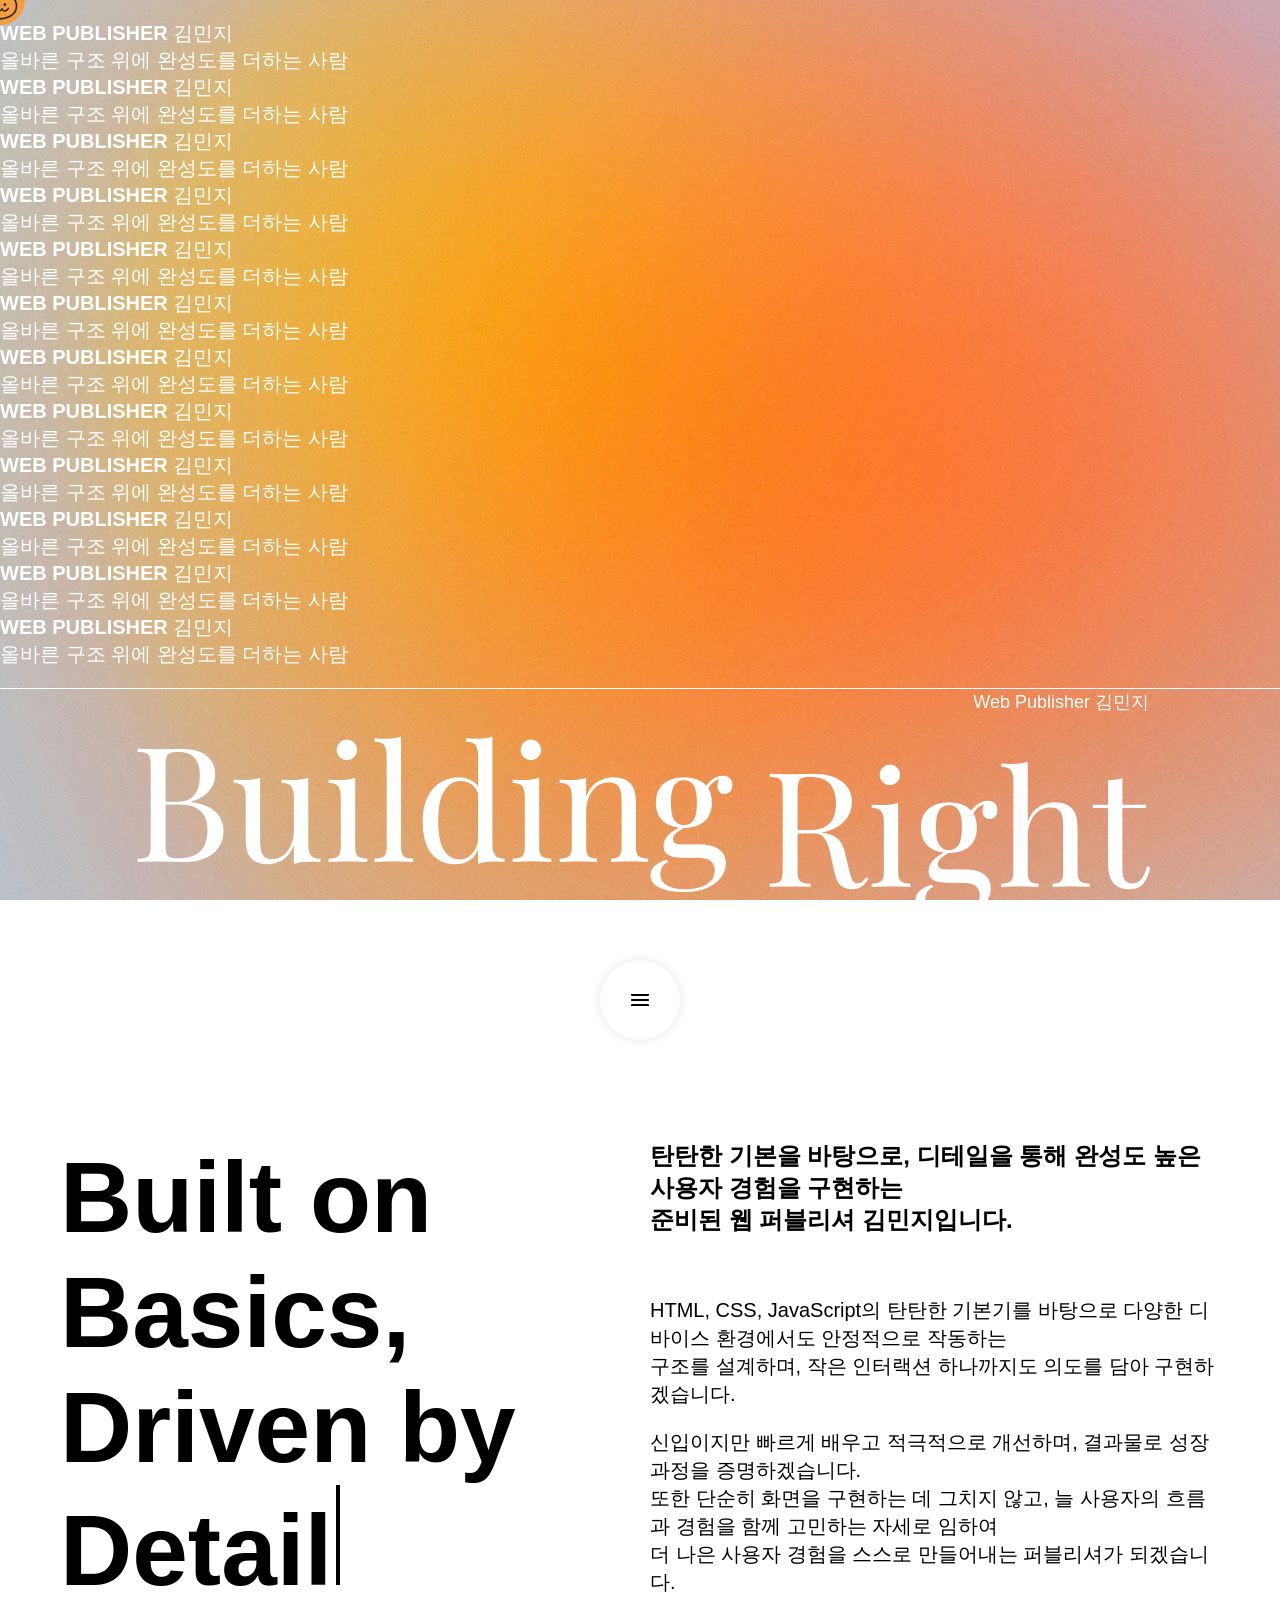
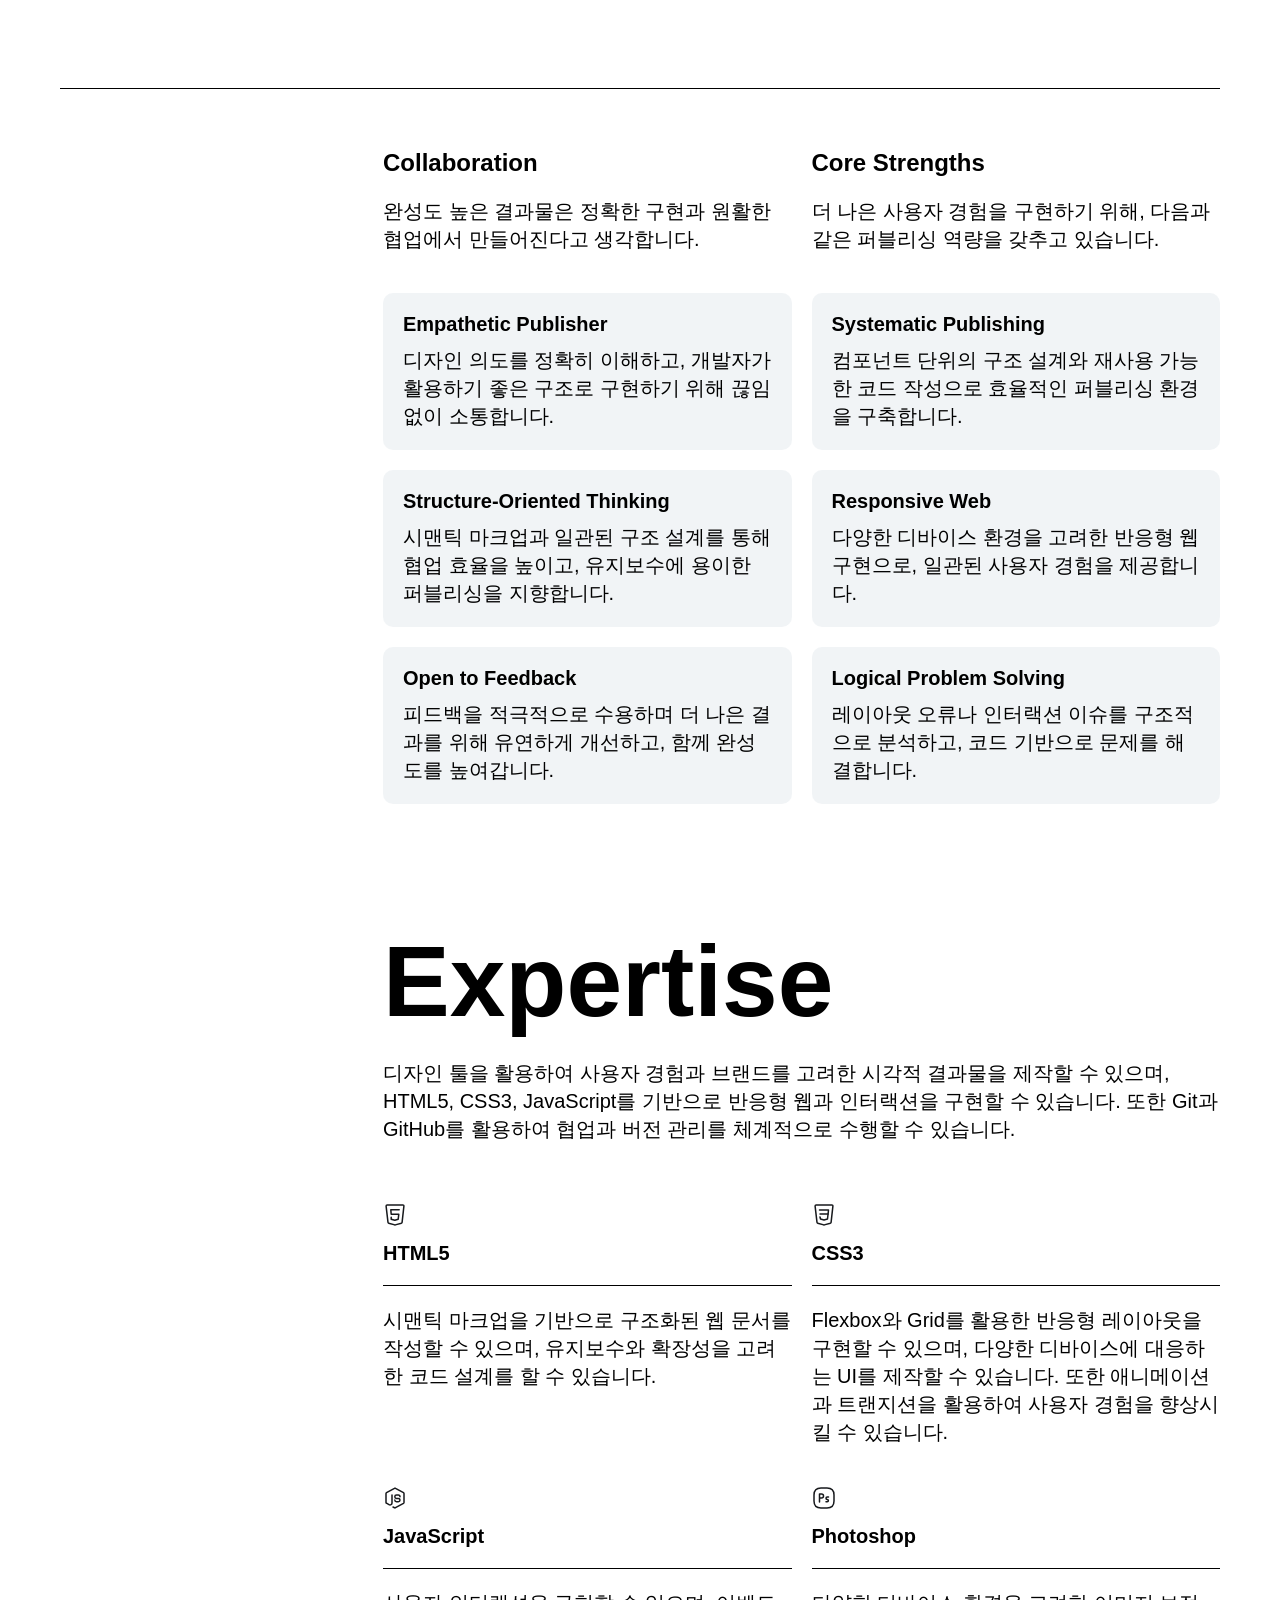
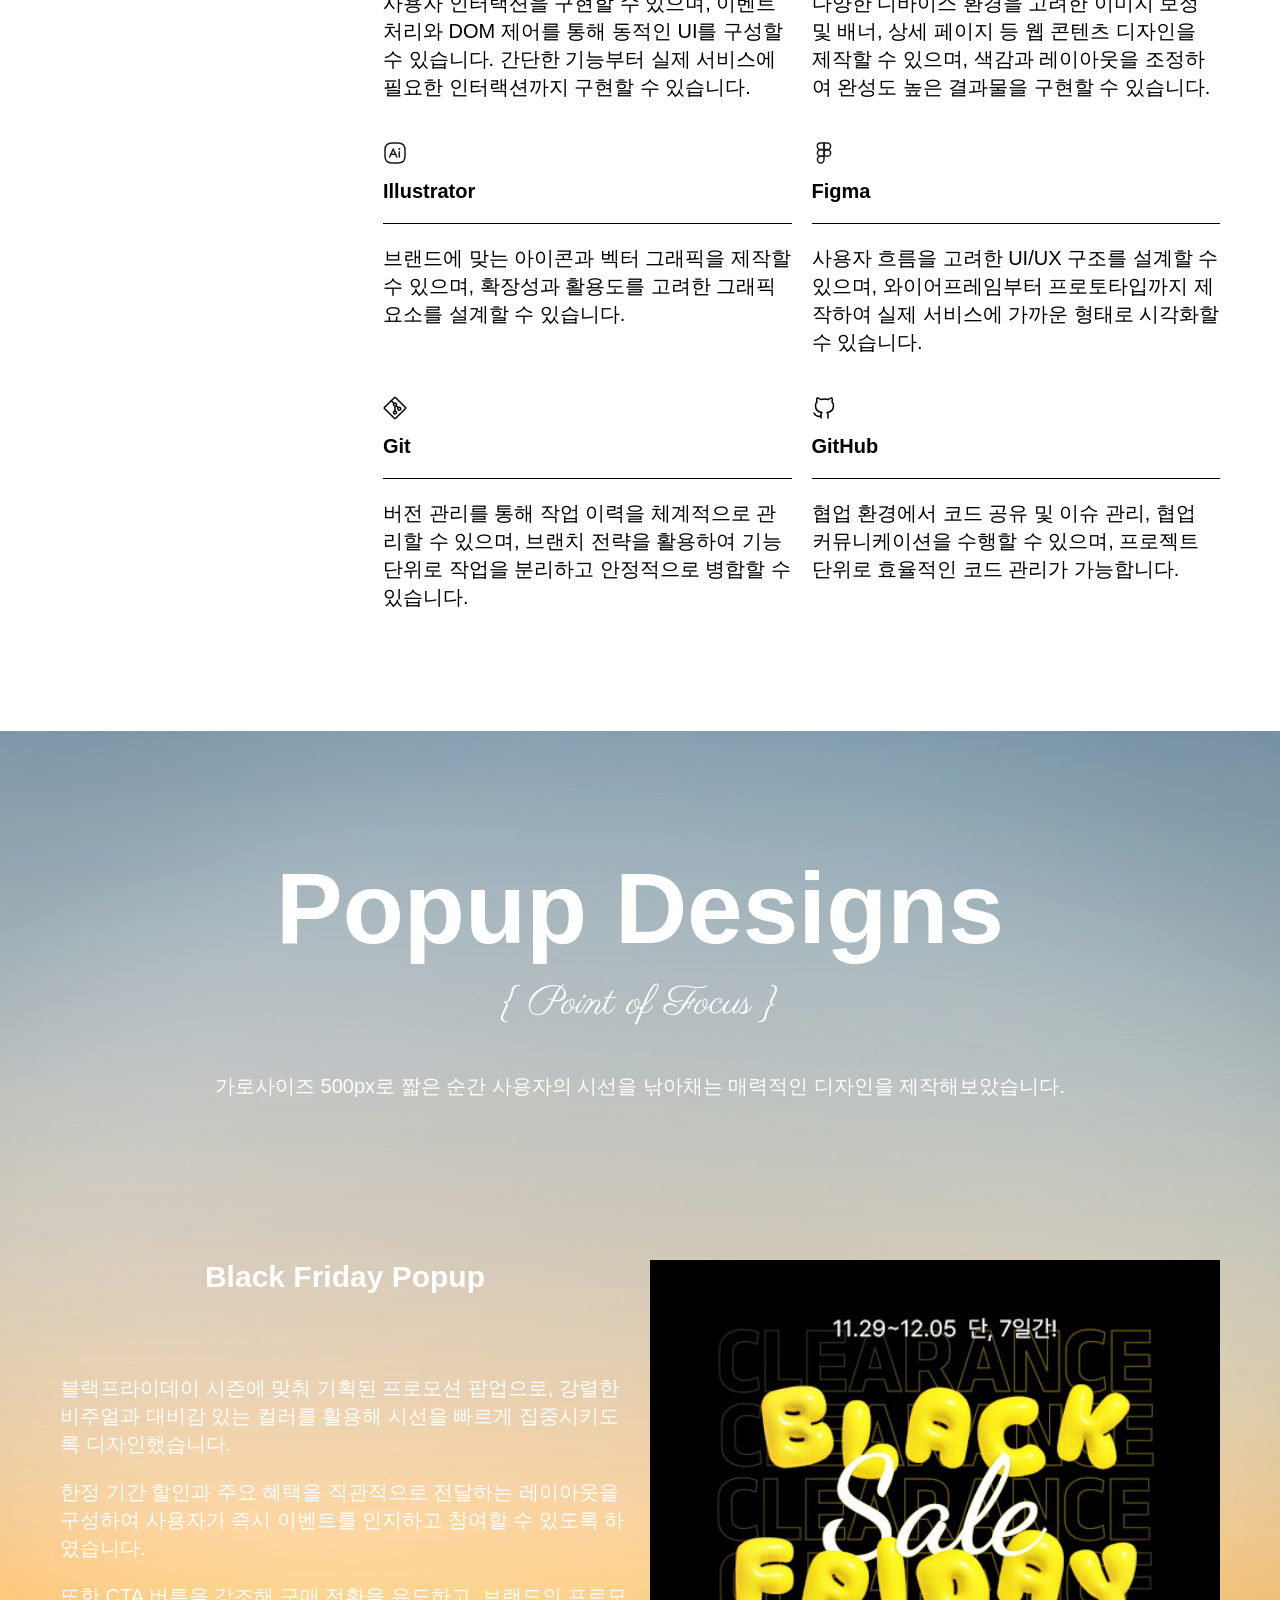
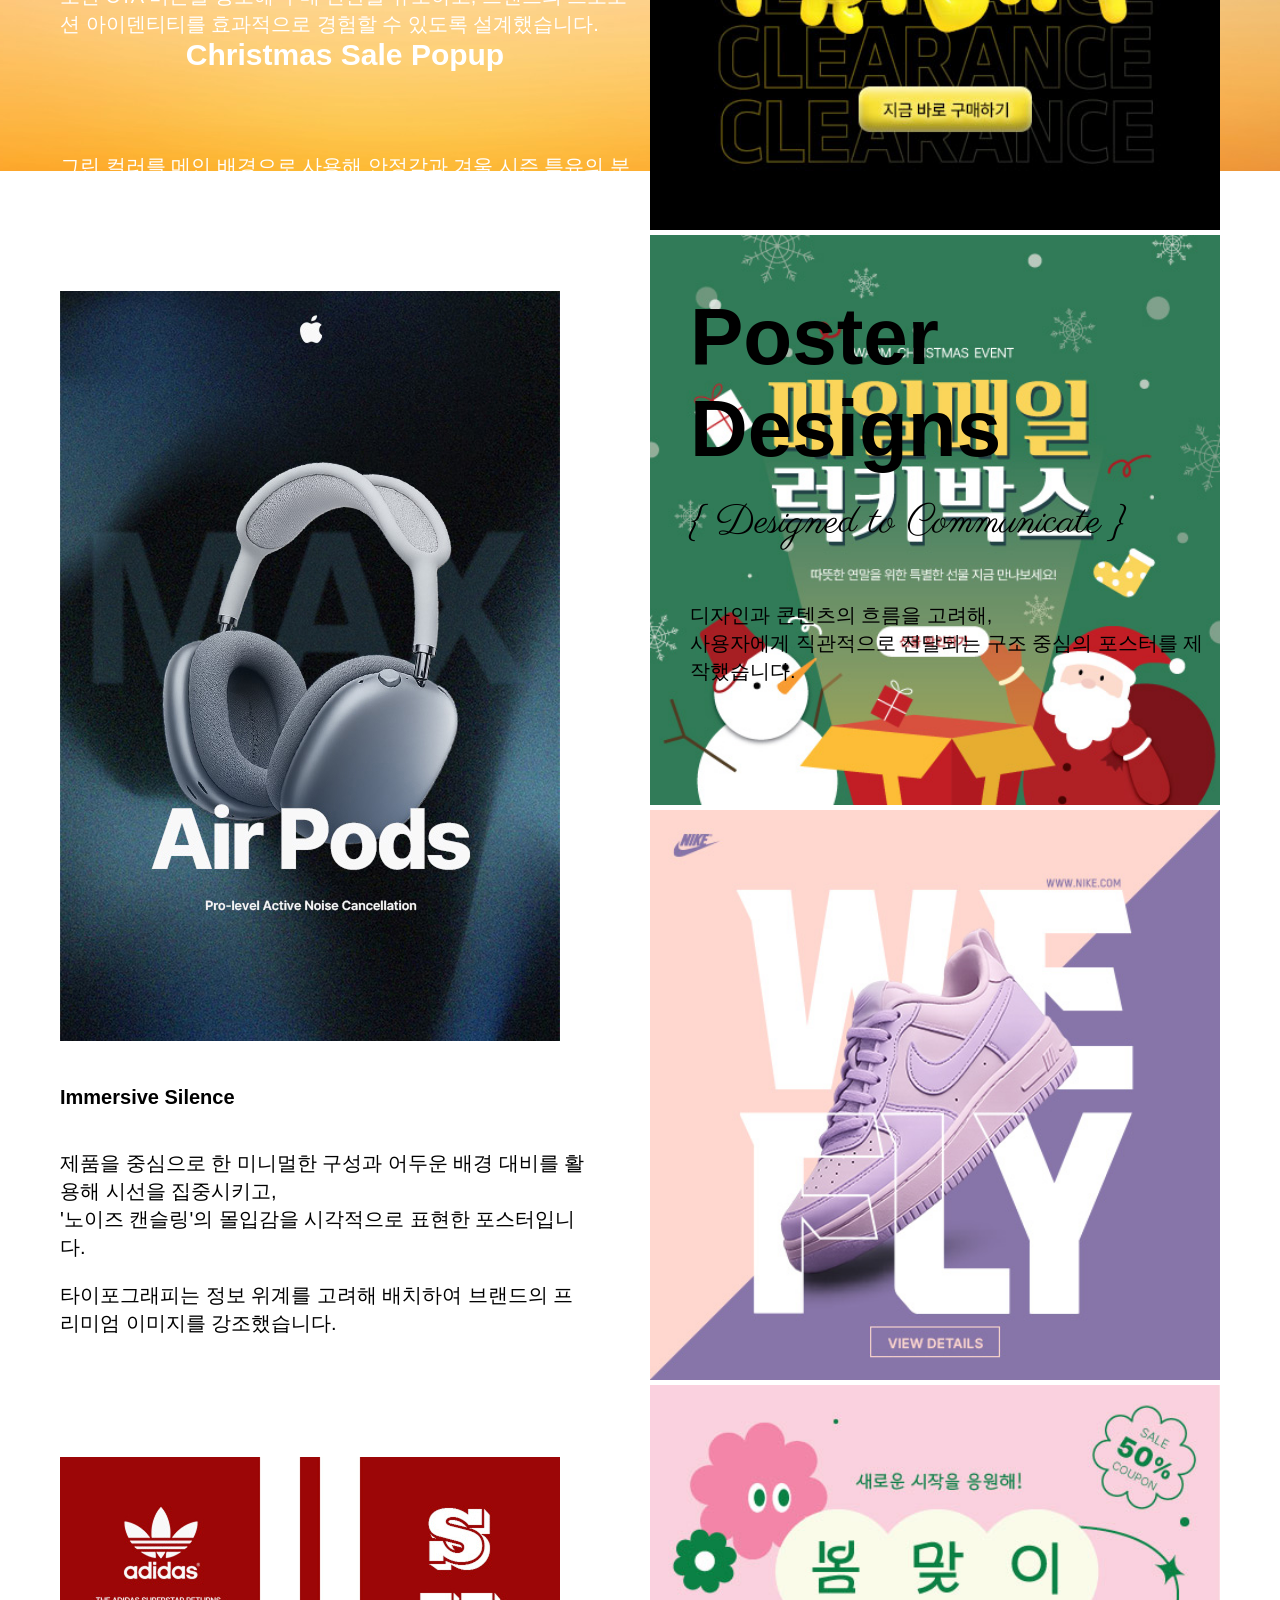
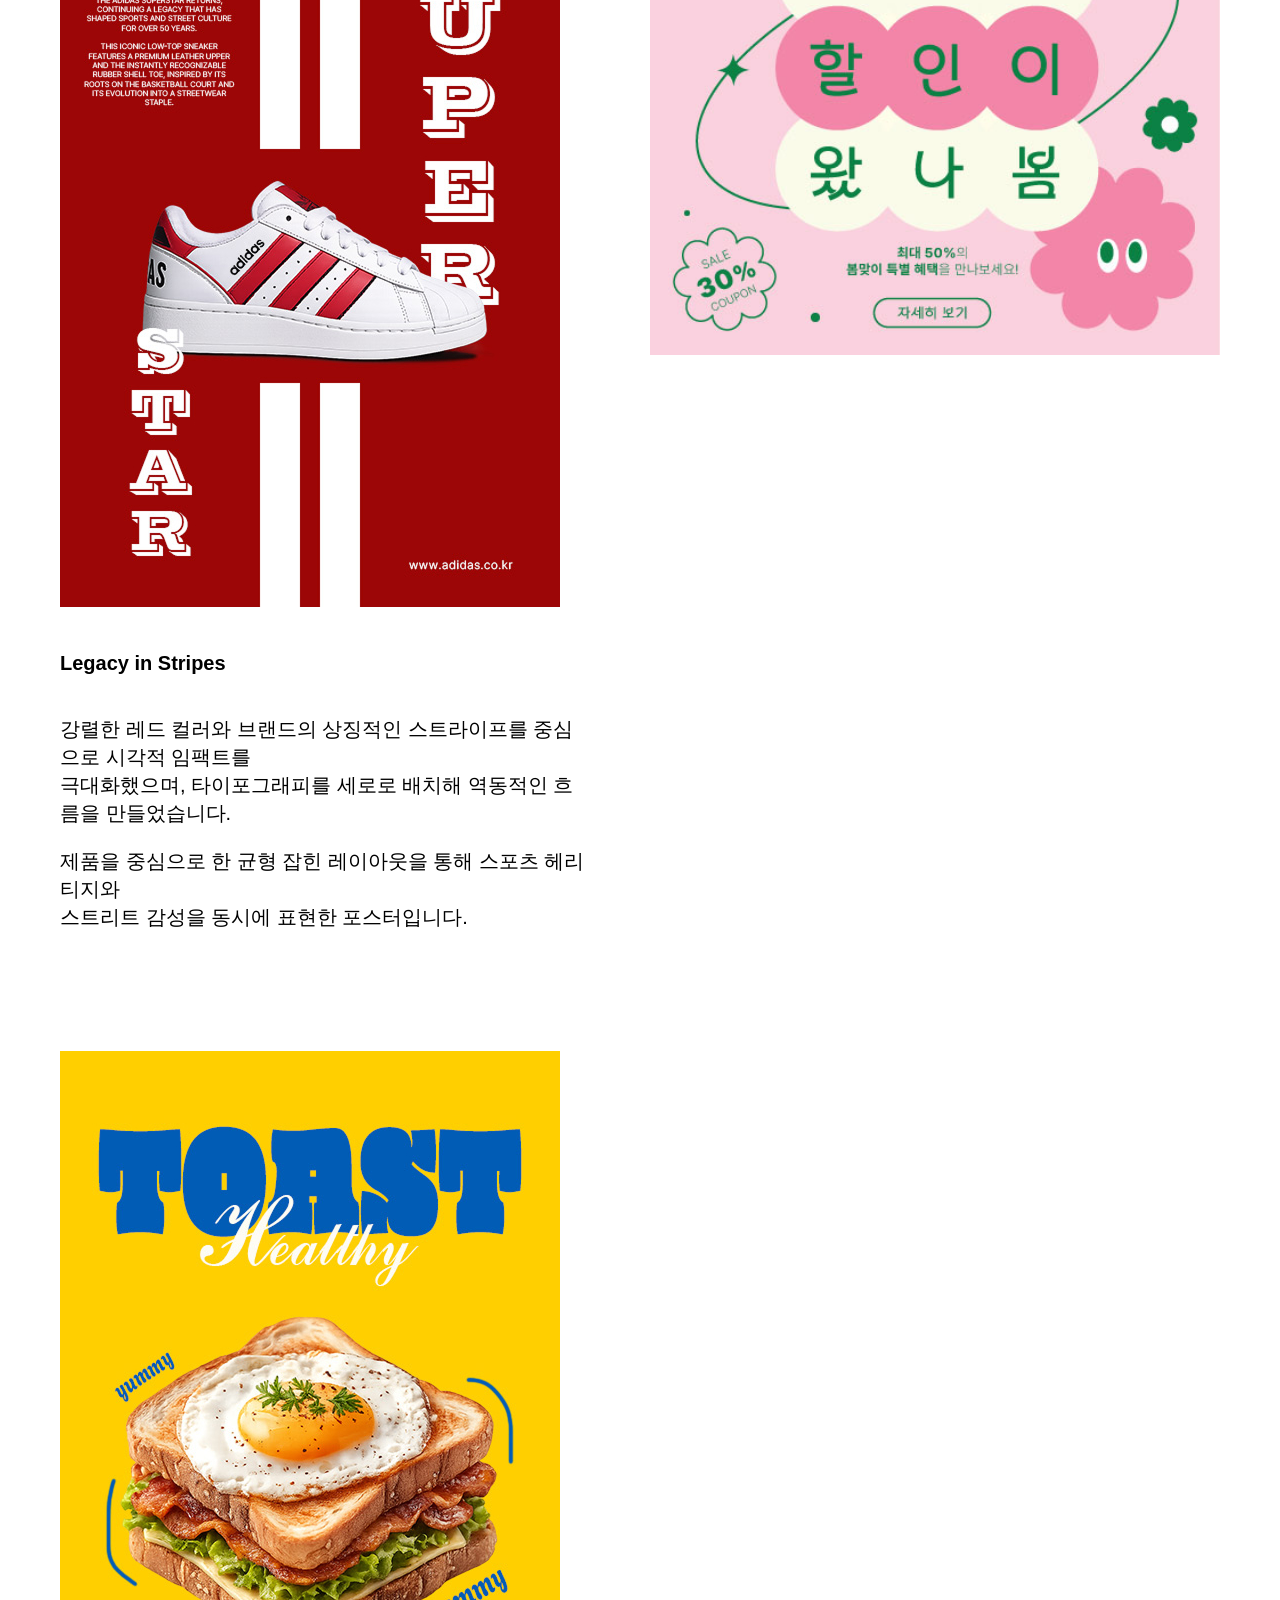
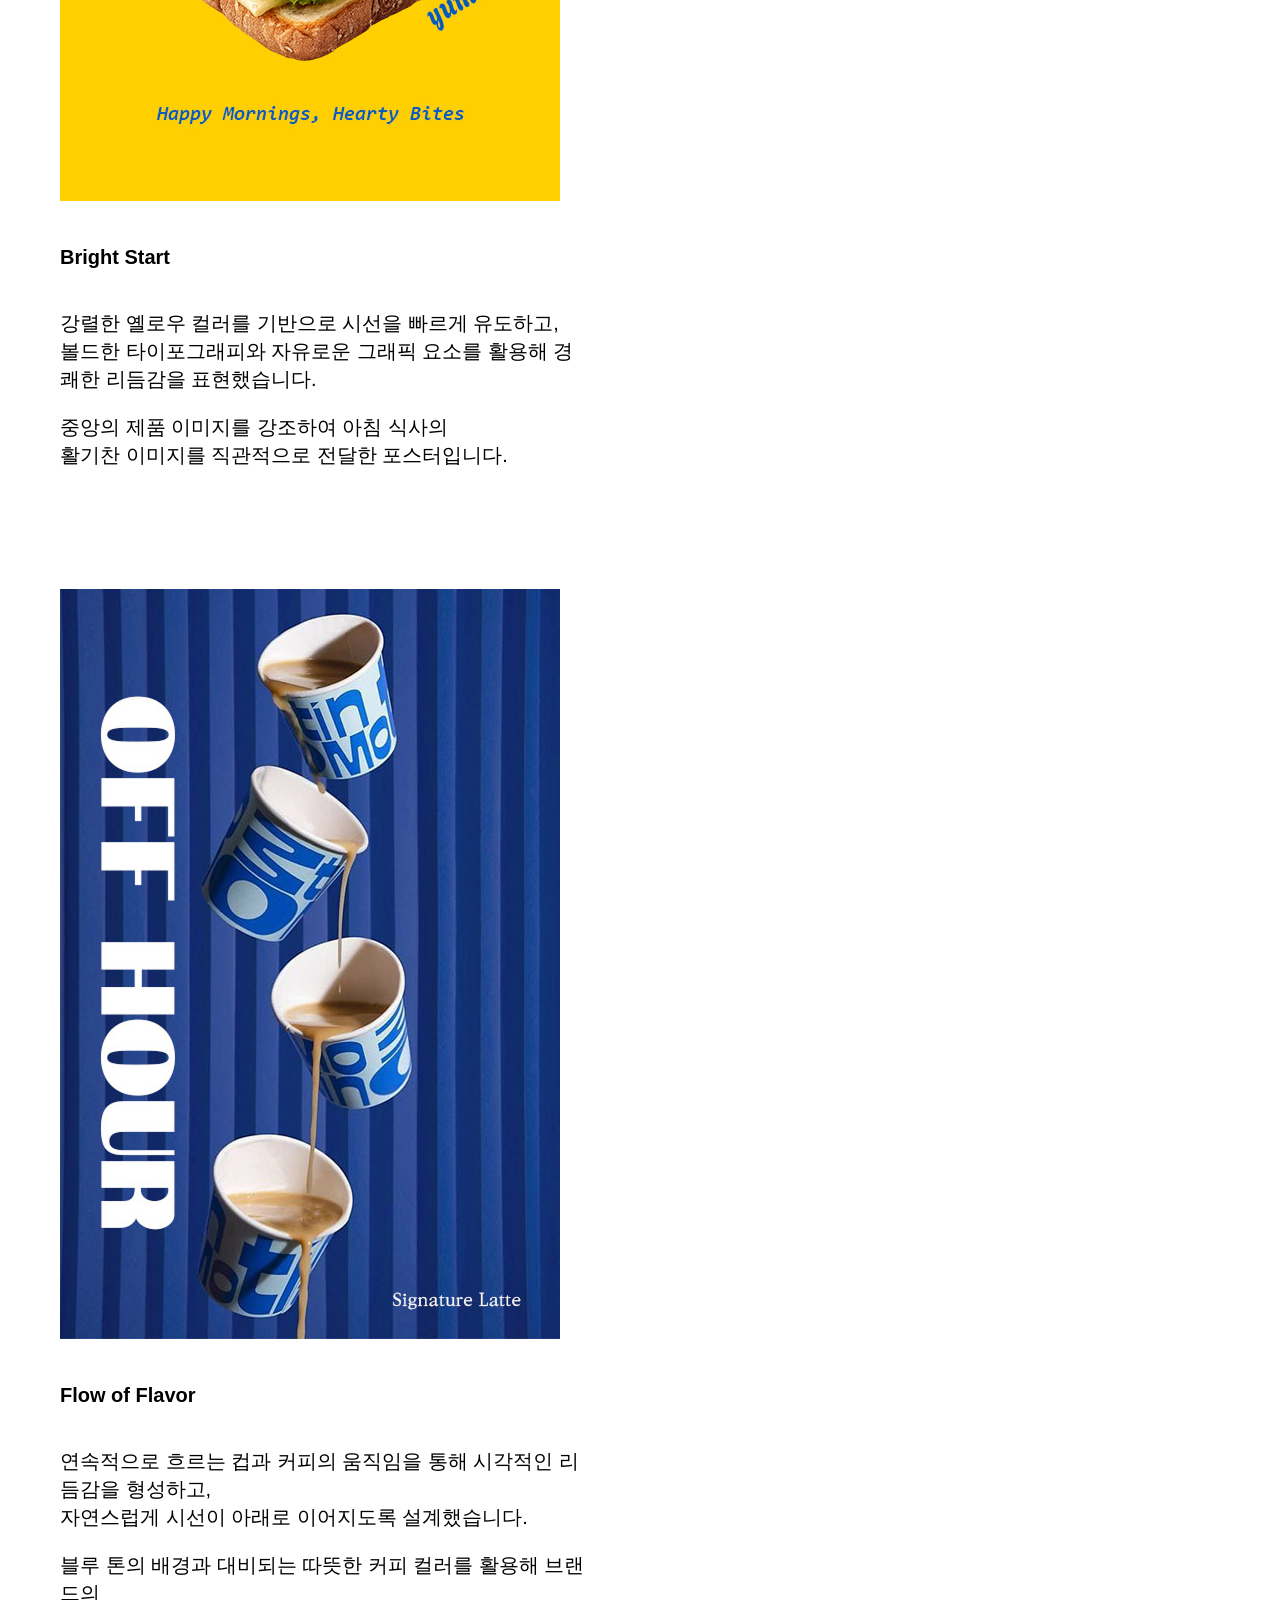
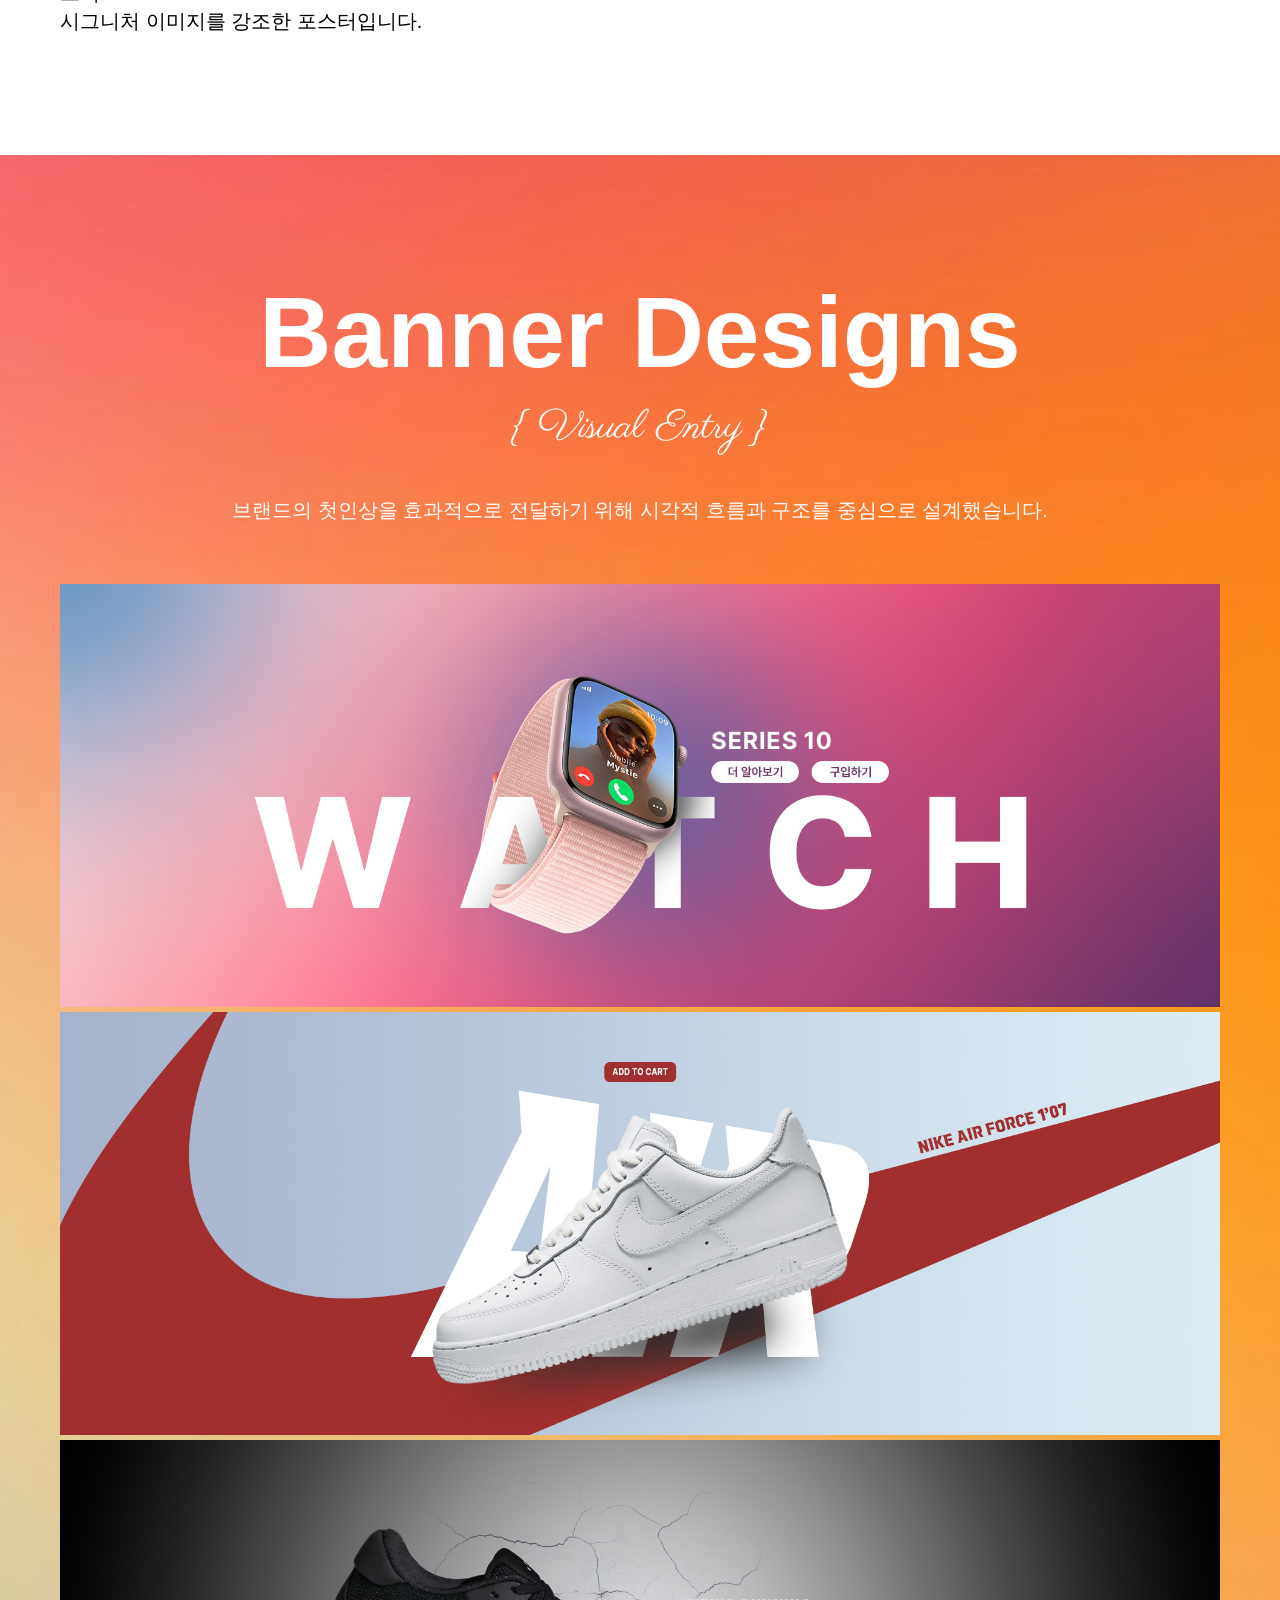
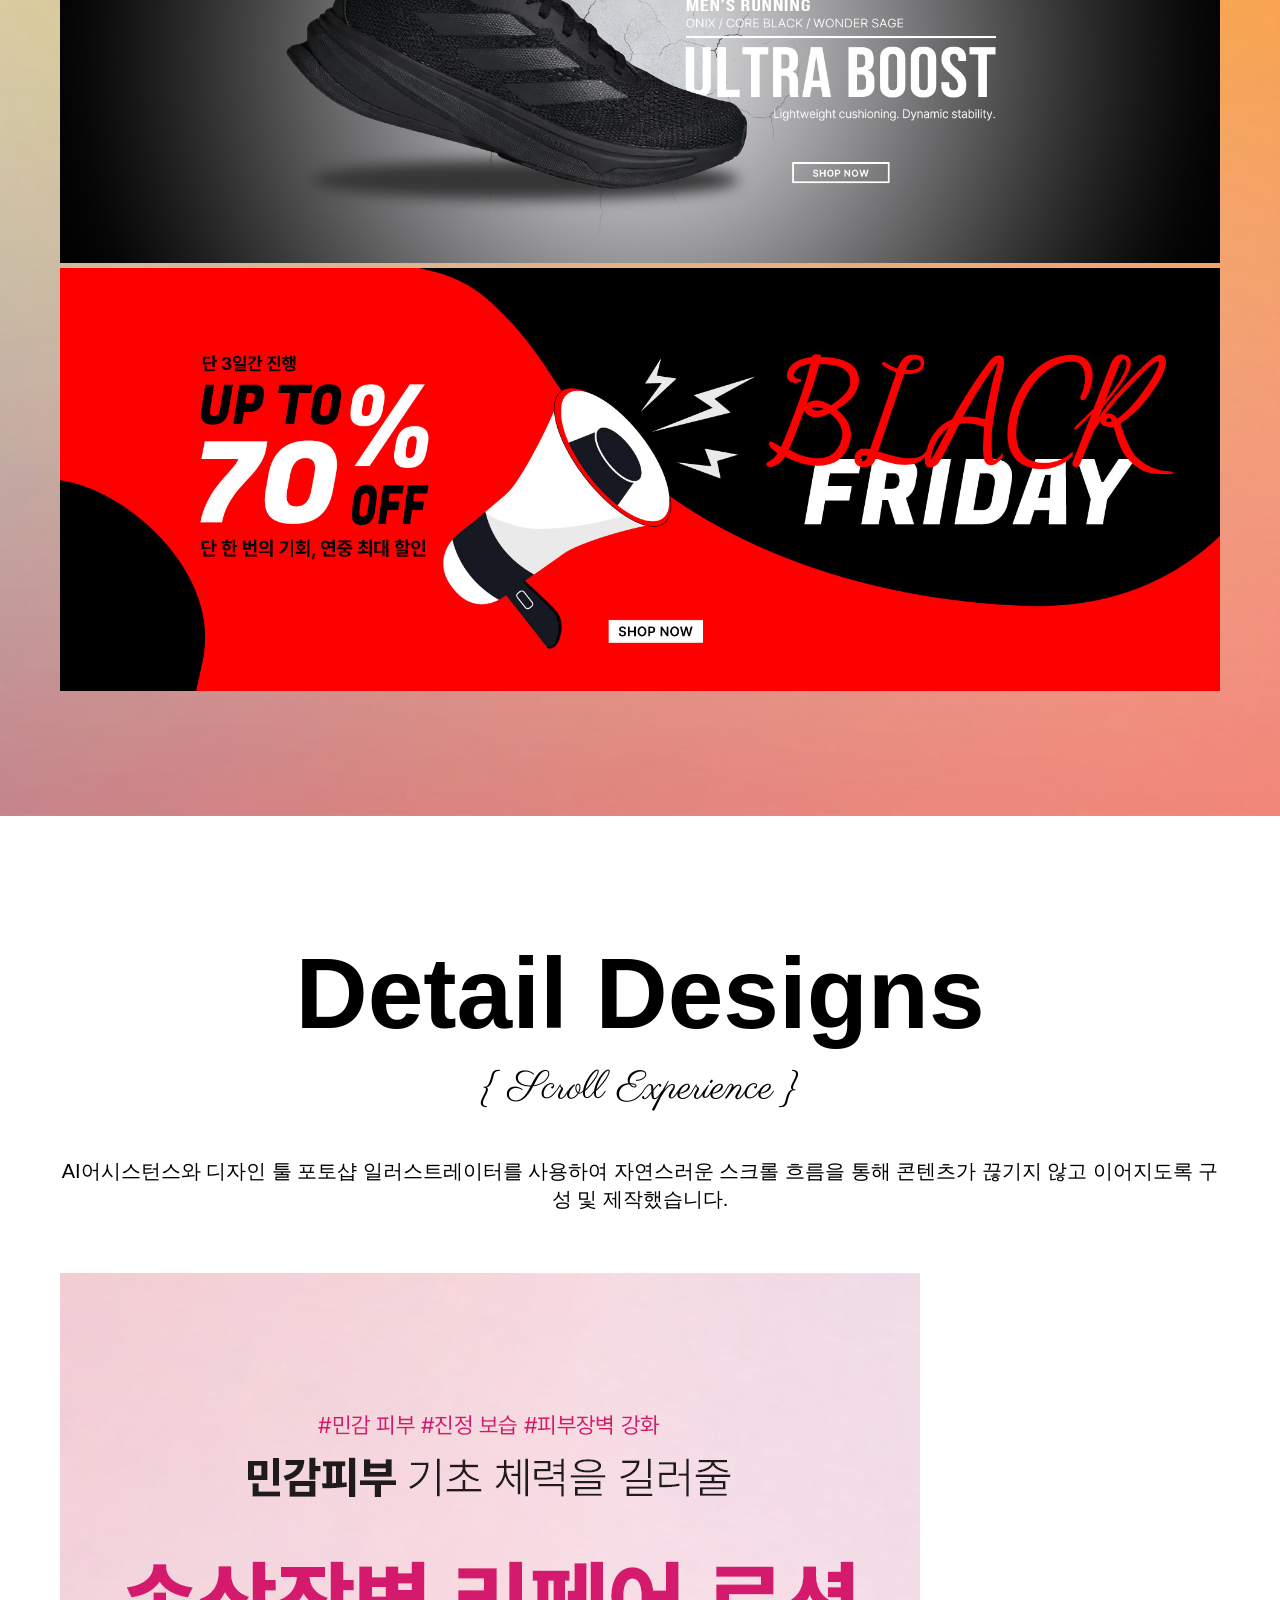
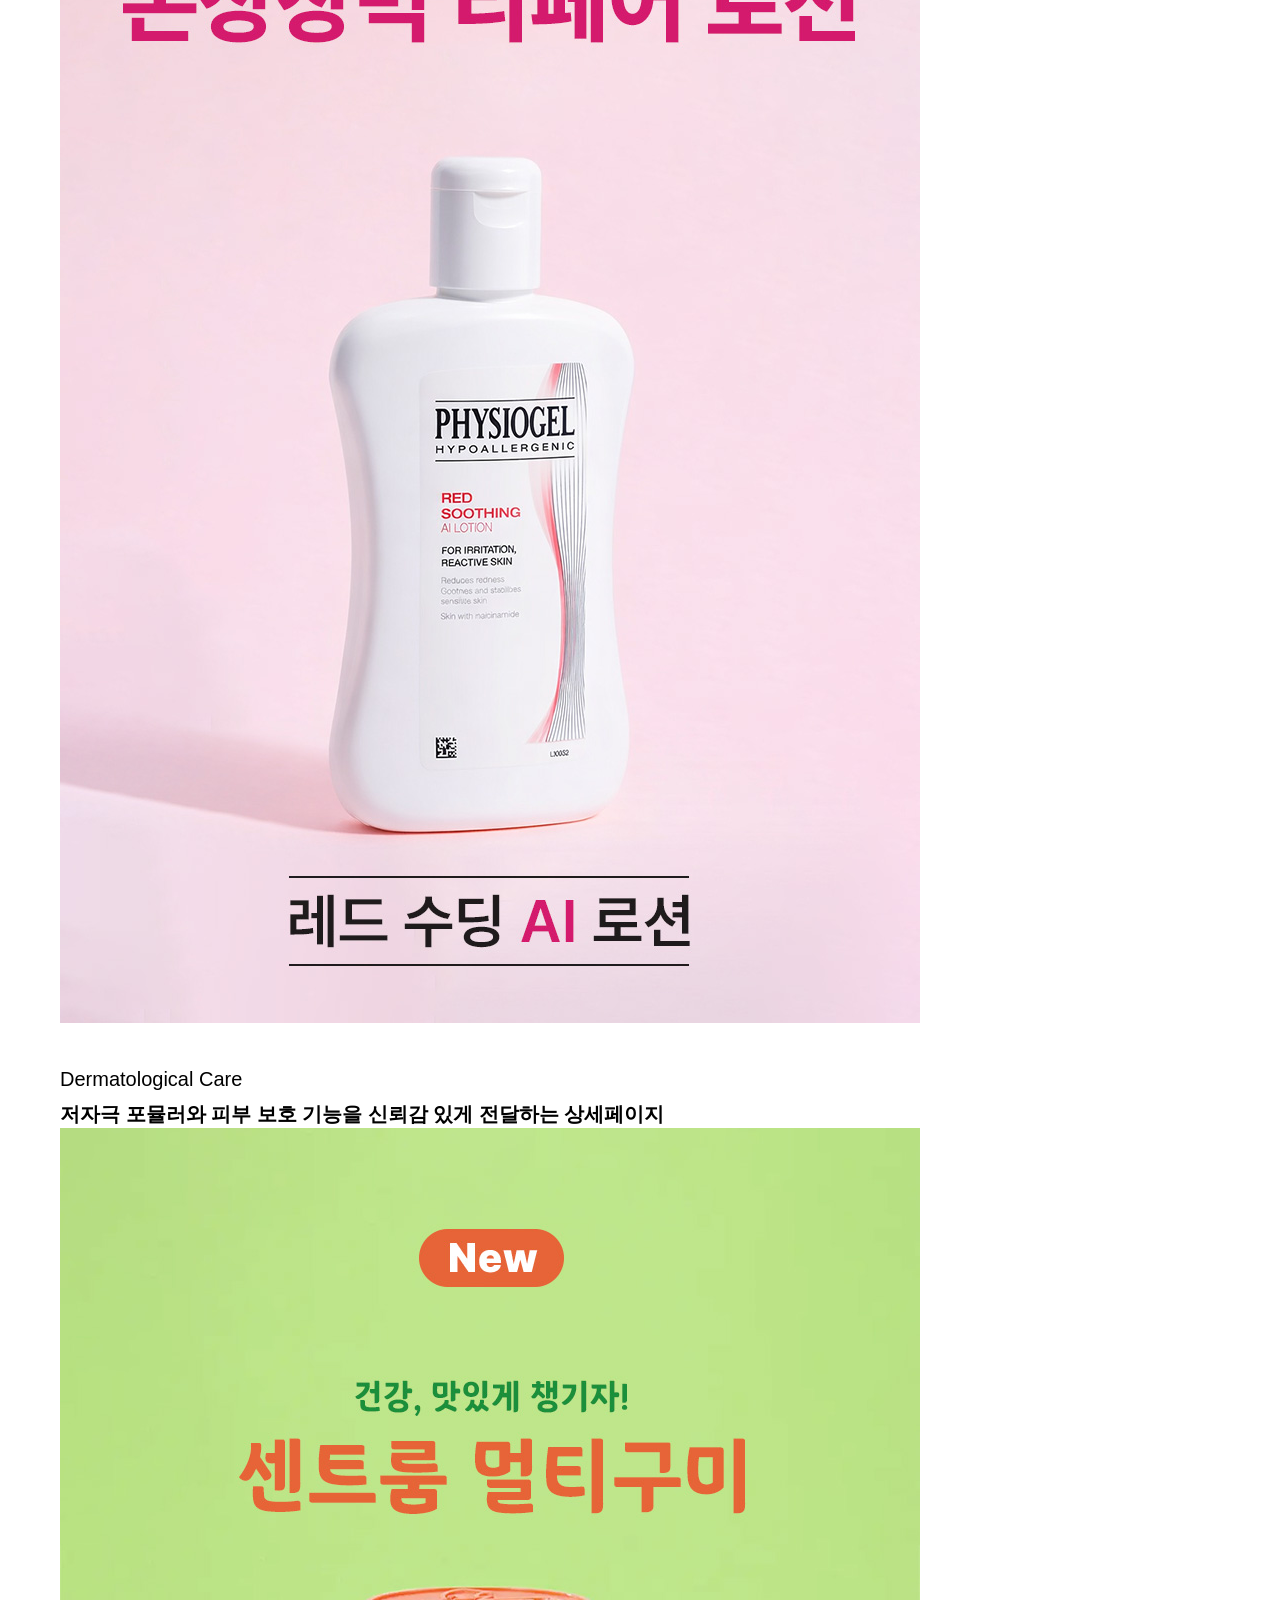
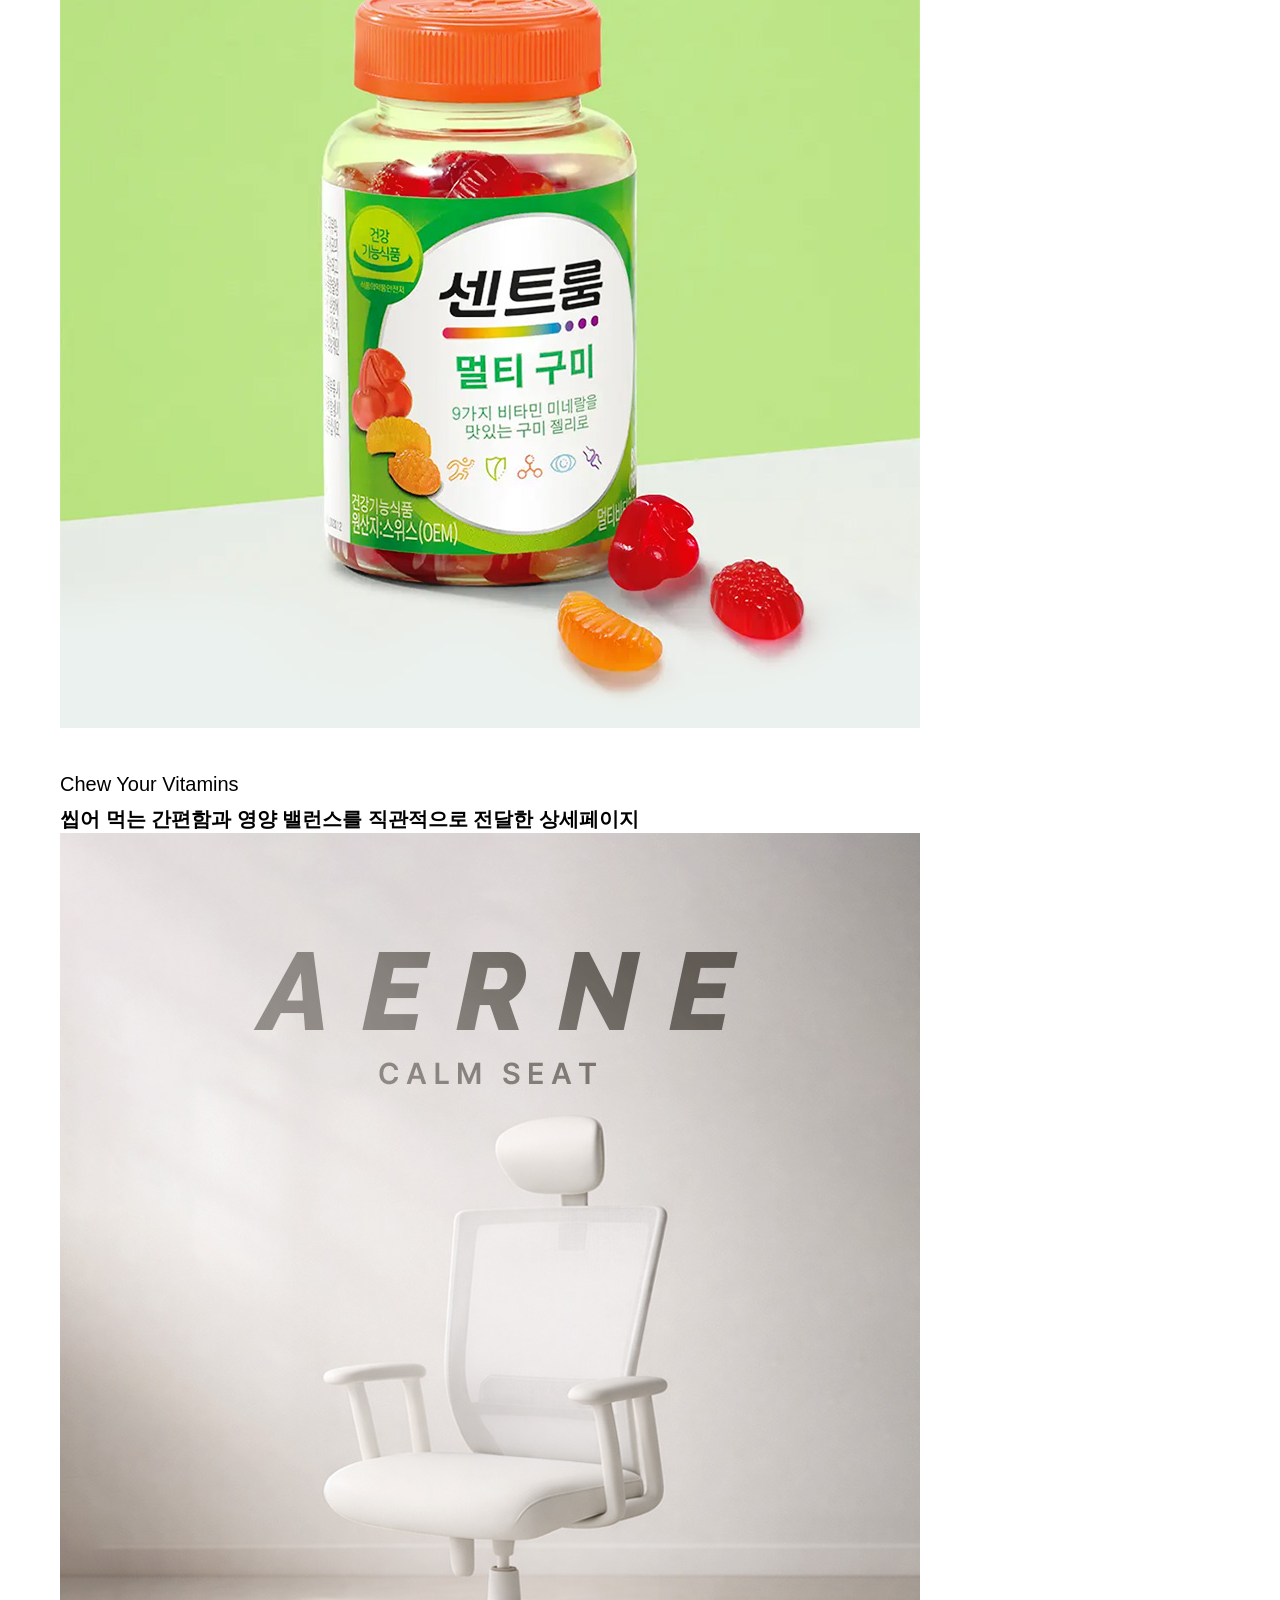
==== commit 7c2f6540: "modify" ====
--- a/index.html
+++ b/index.html
@@ -597,7 +597,7 @@
                     <p>본 프로젝트는 이러한 브랜드 아이덴티티를 시각적으로 풀어내어,<br>사용자가 웹사이트를 탐색하는 과정에서도 차 한 잔의 여유를 느낄 수 있도록 설계하였습니다.</p>
                 </div>
                 <ul class="project-sticky">
-                    <li><a href="#">Original</a></li>
+                    <!-- <li><a href="#">Original</a></li> -->
                     <li><a href="#">Renewal</a></li>
                 </ul>
                 <figure class="project-detail">
--- a/css/index.css
+++ b/css/index.css
@@ -817,7 +817,7 @@
         url(../img/bg-box.jpg) no-repeat 0 calc(100% - 191px) / 100% 430px;
     } */
     .poster .common-frame{
-        gap:1rem;
+        gap:5rem;
     }
     .poster-title {
         width: initial;
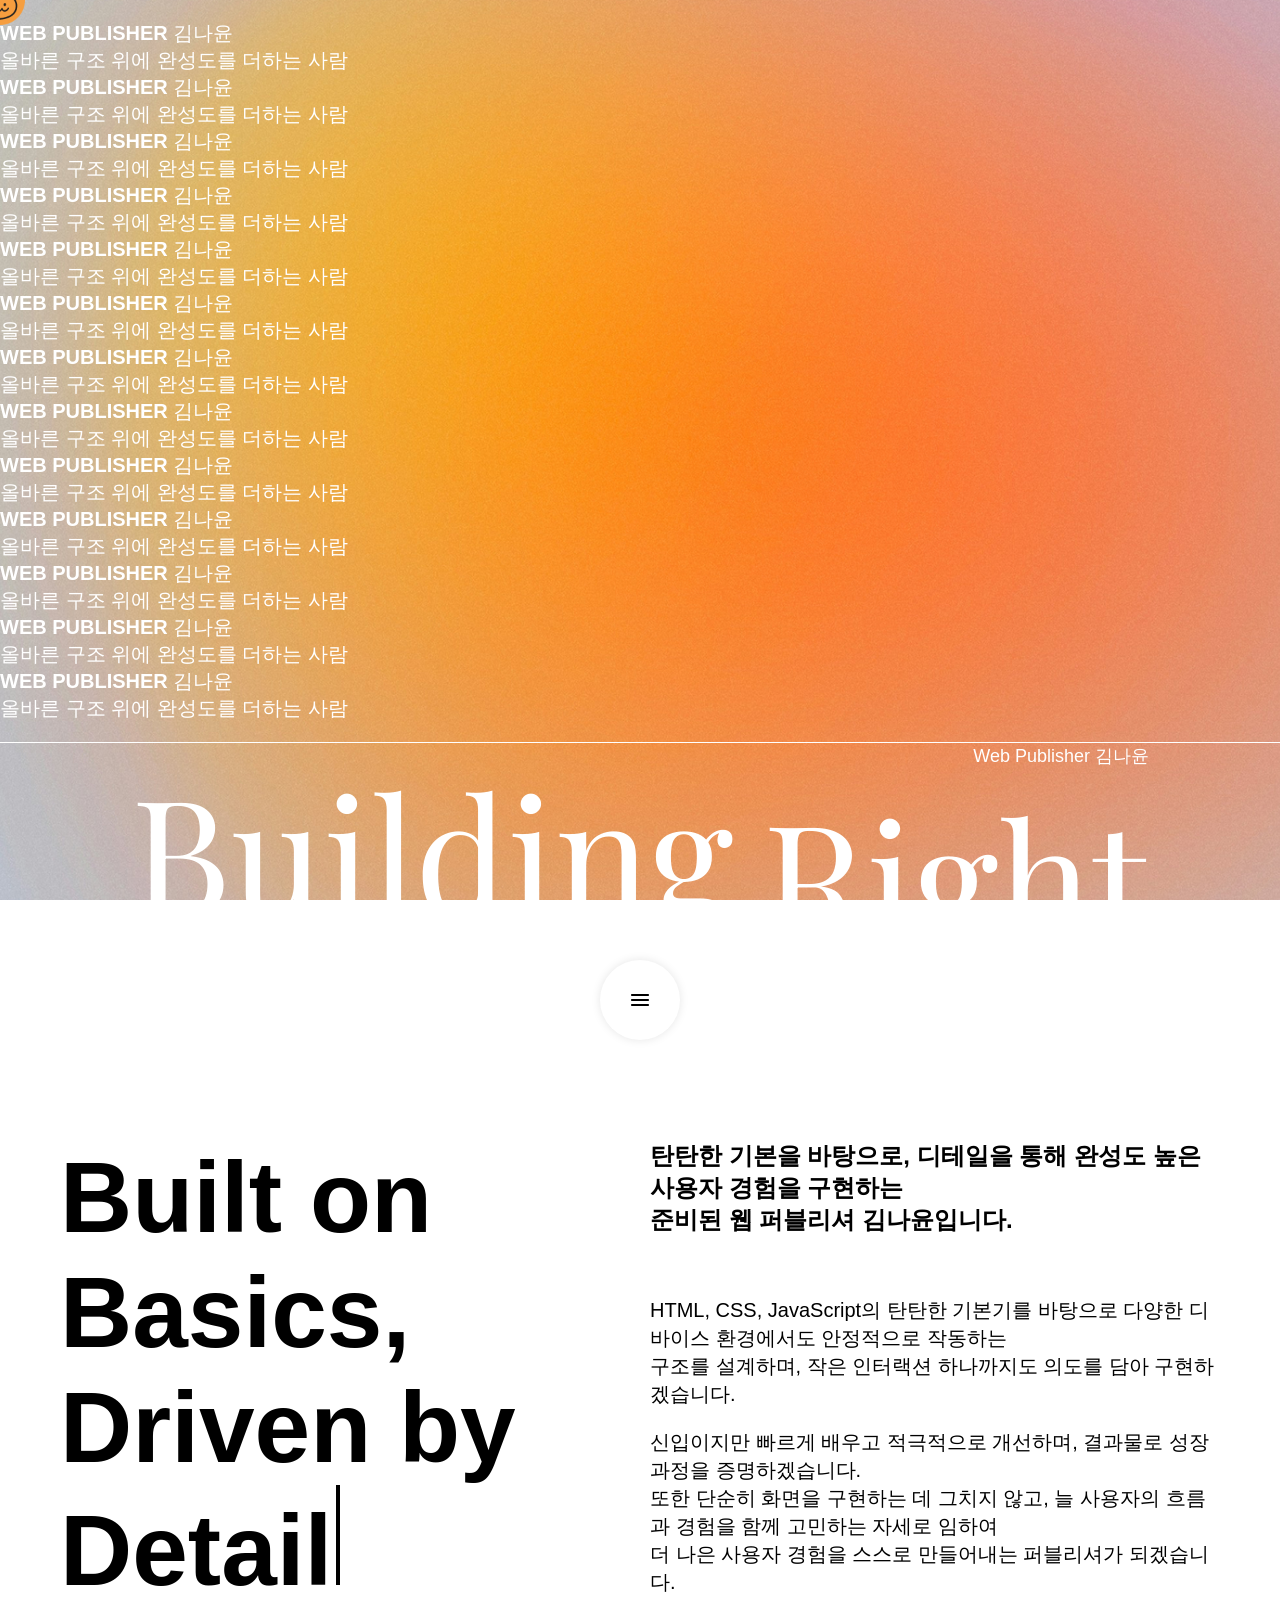
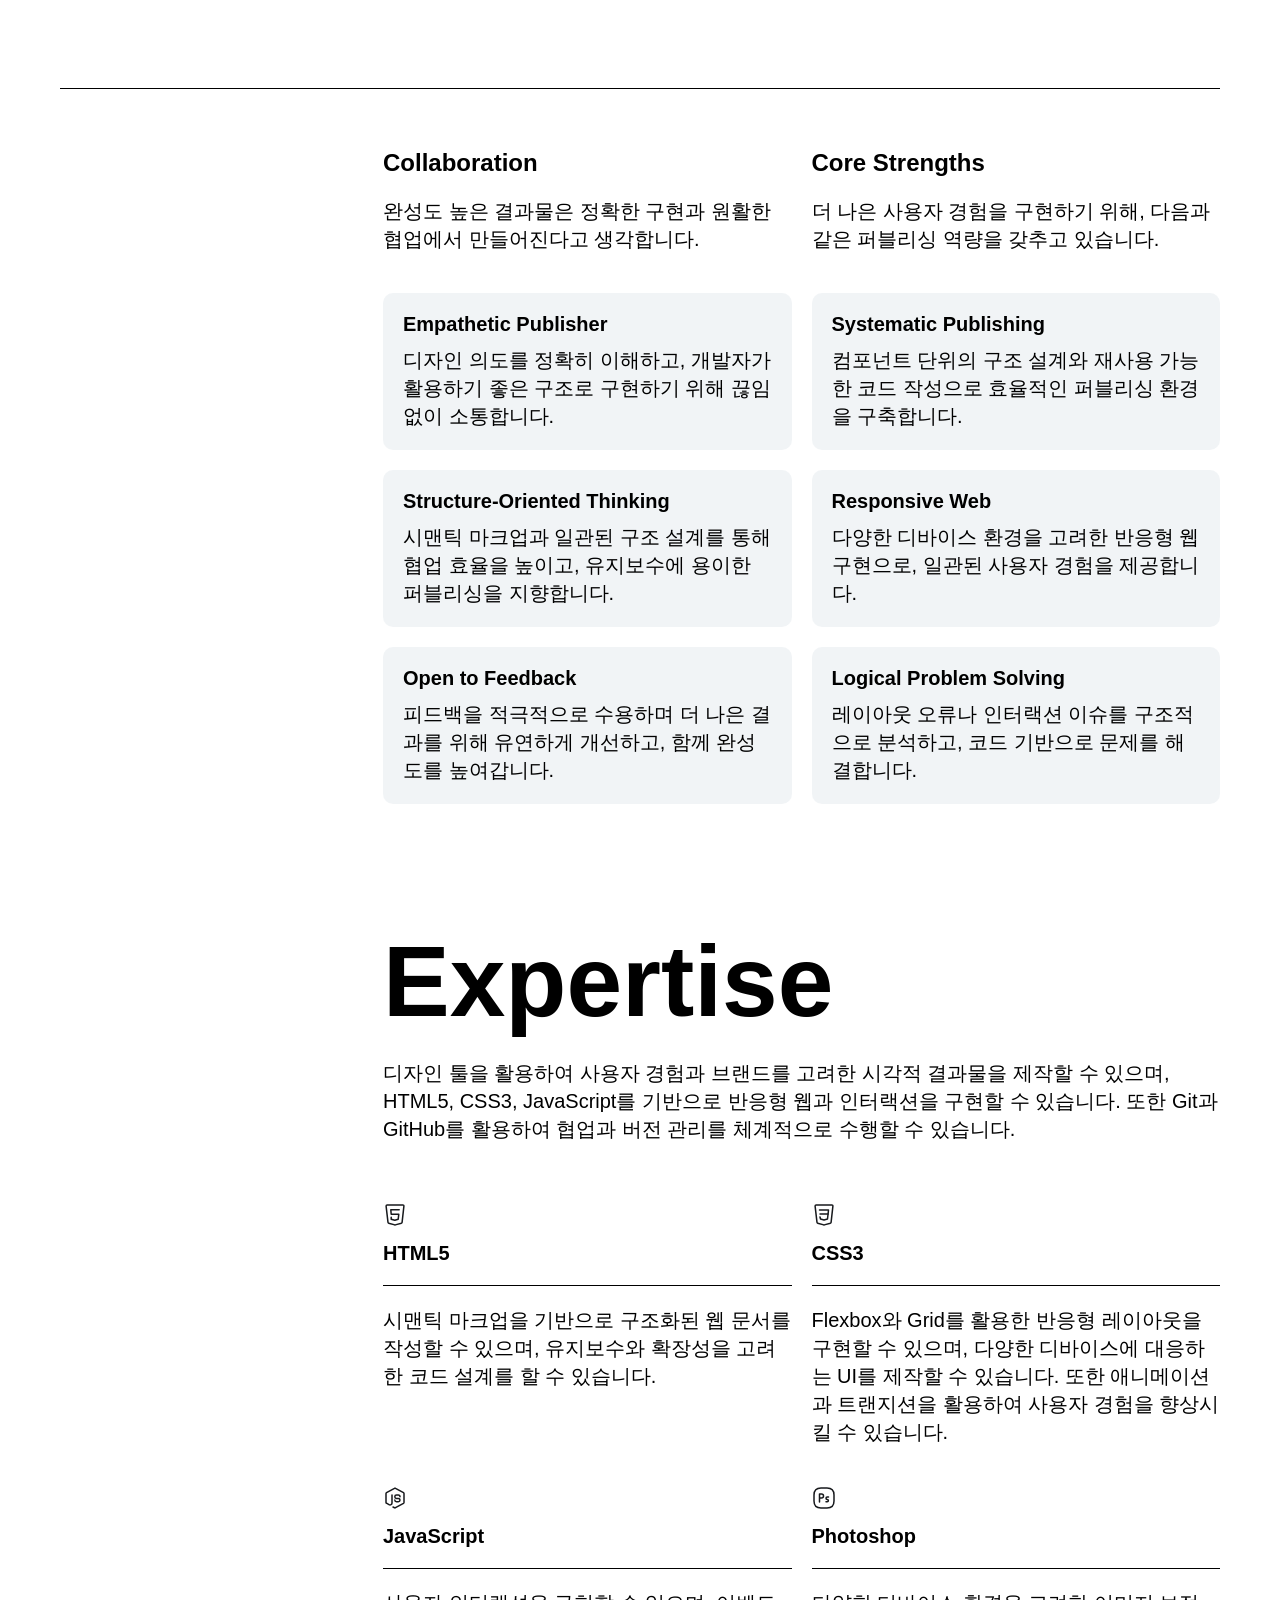
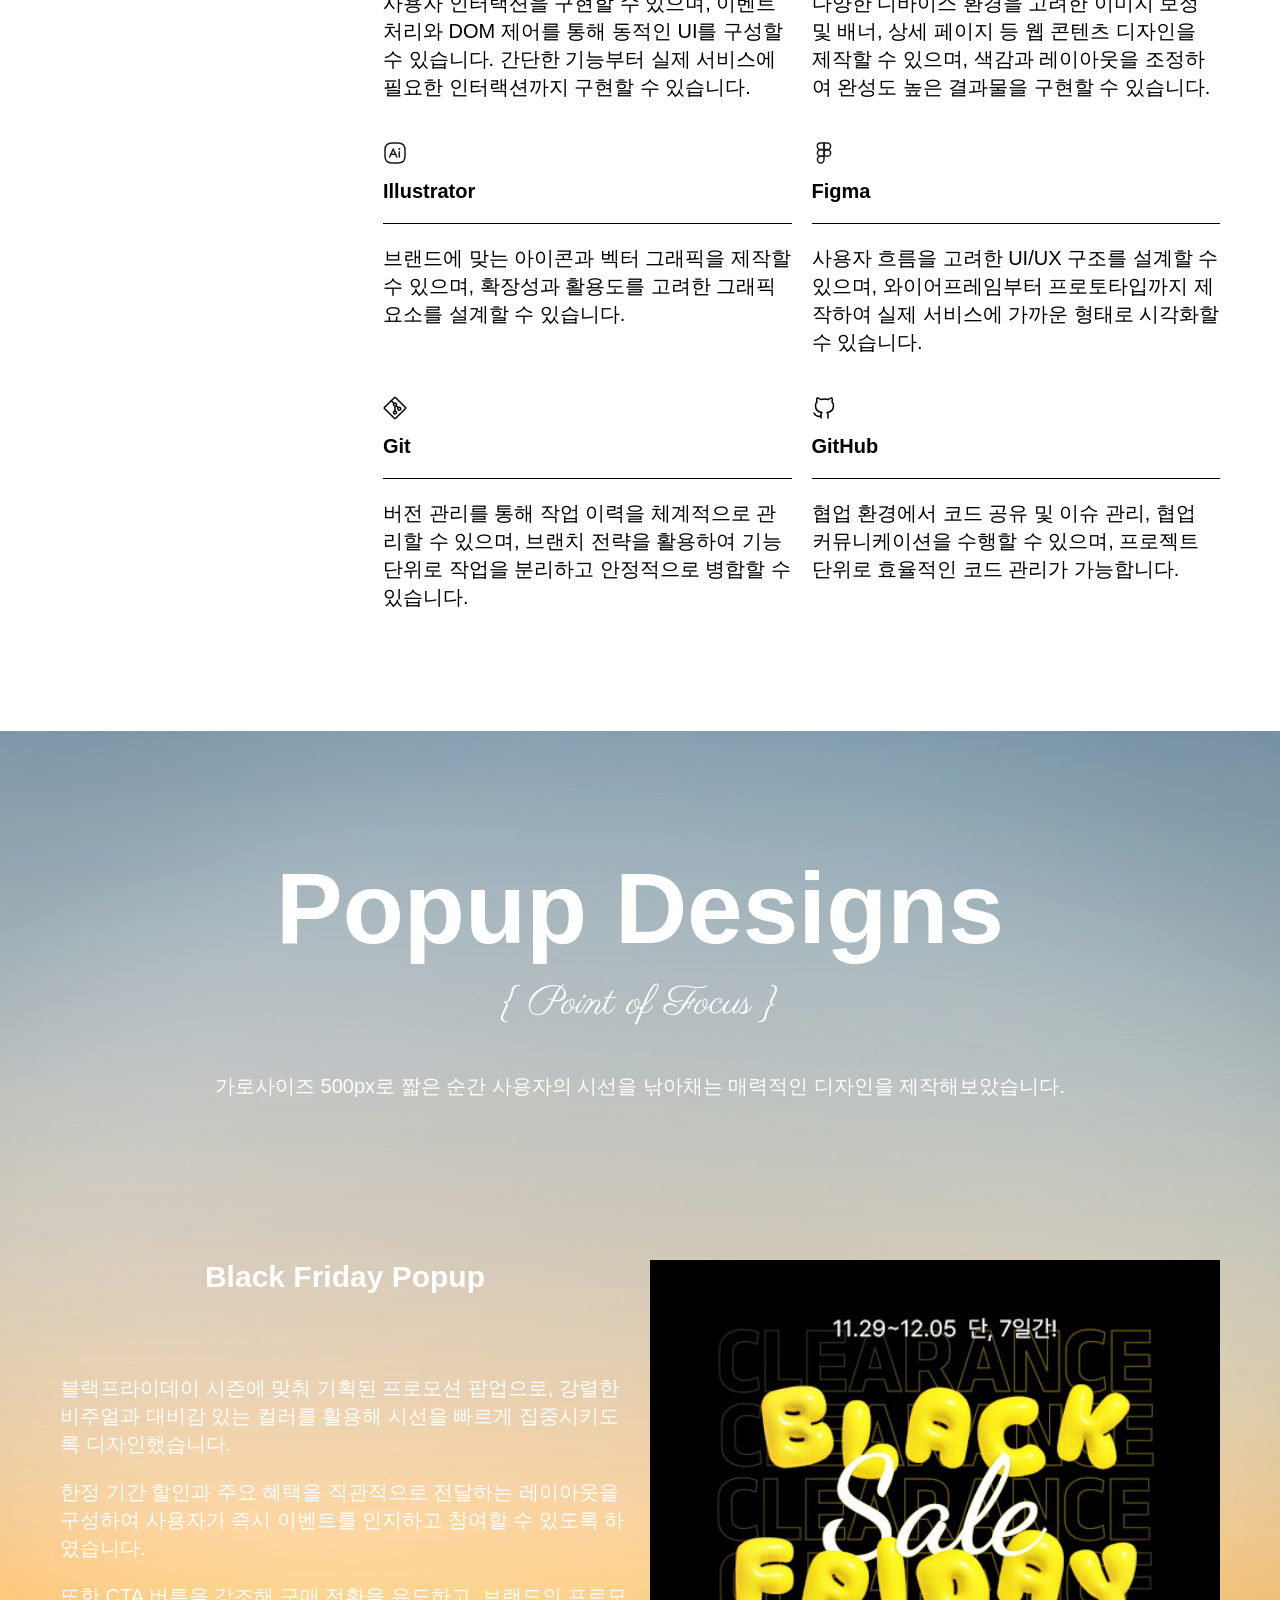
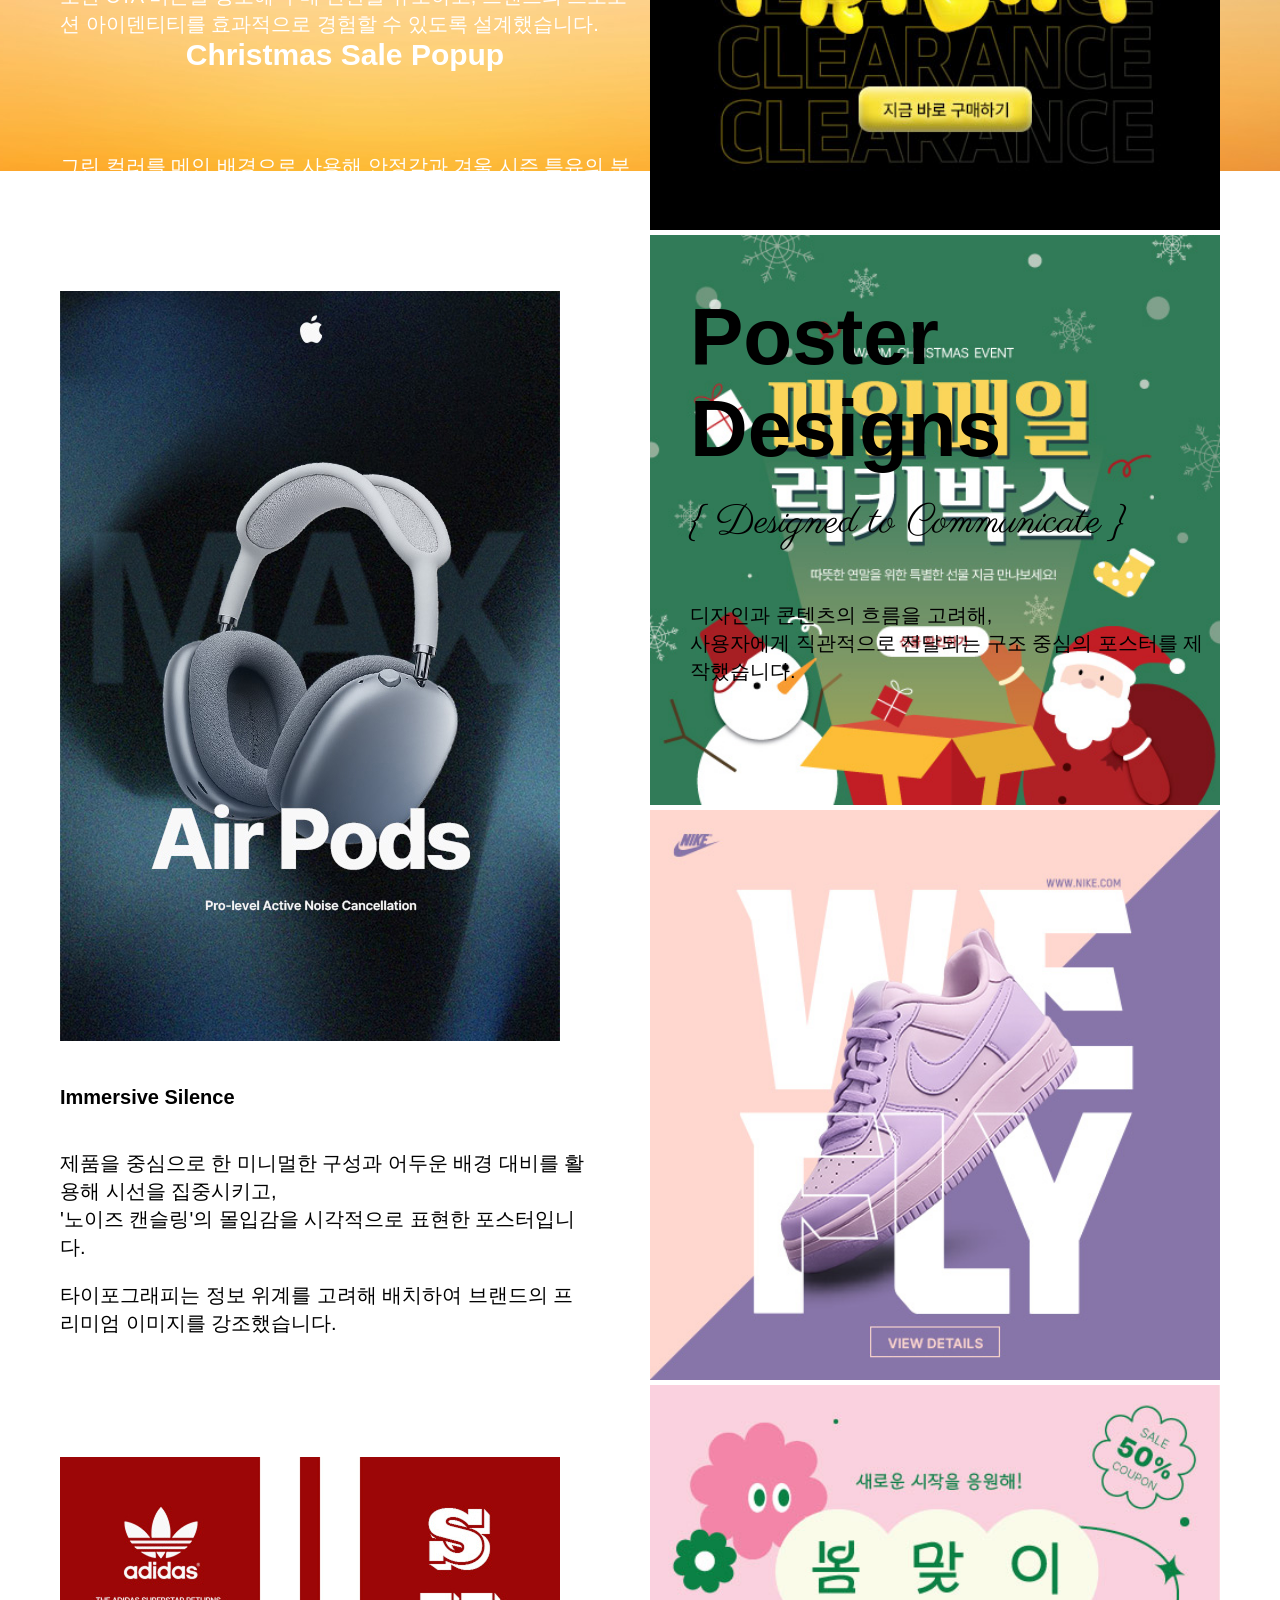
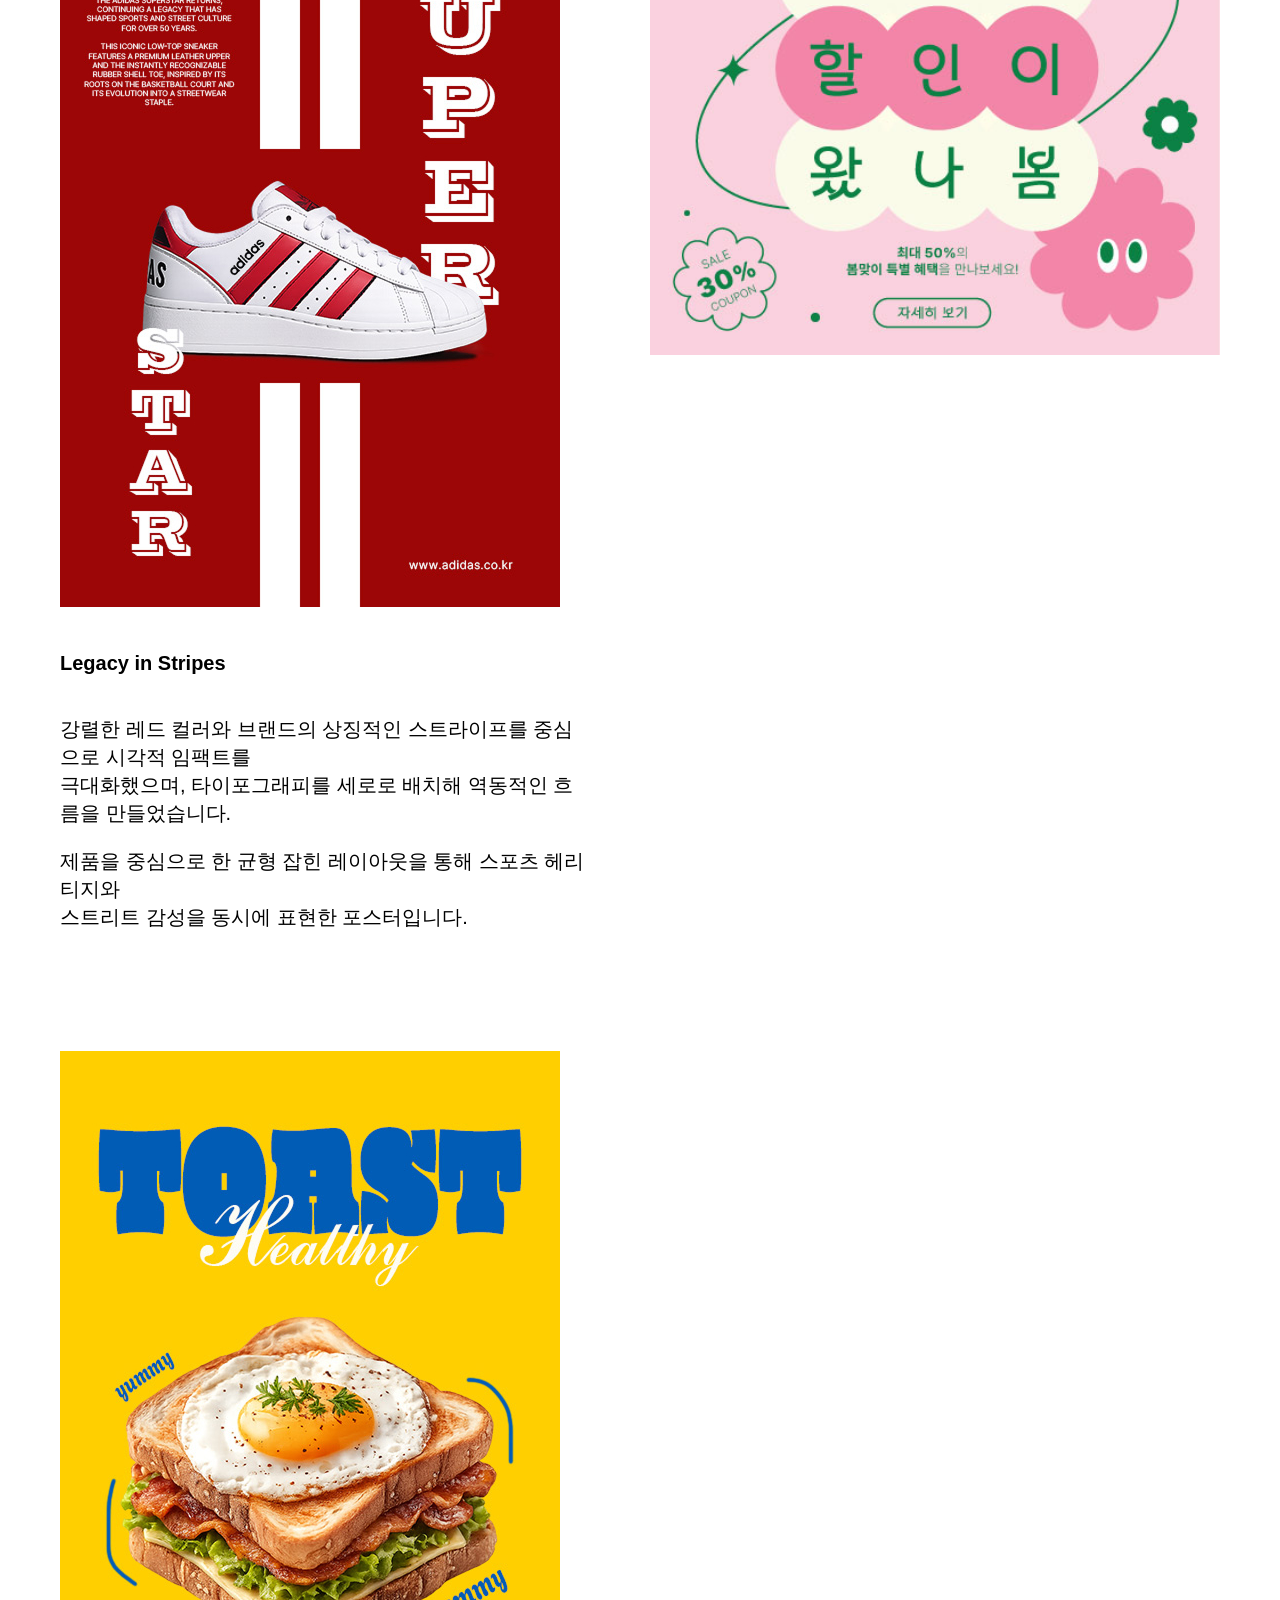
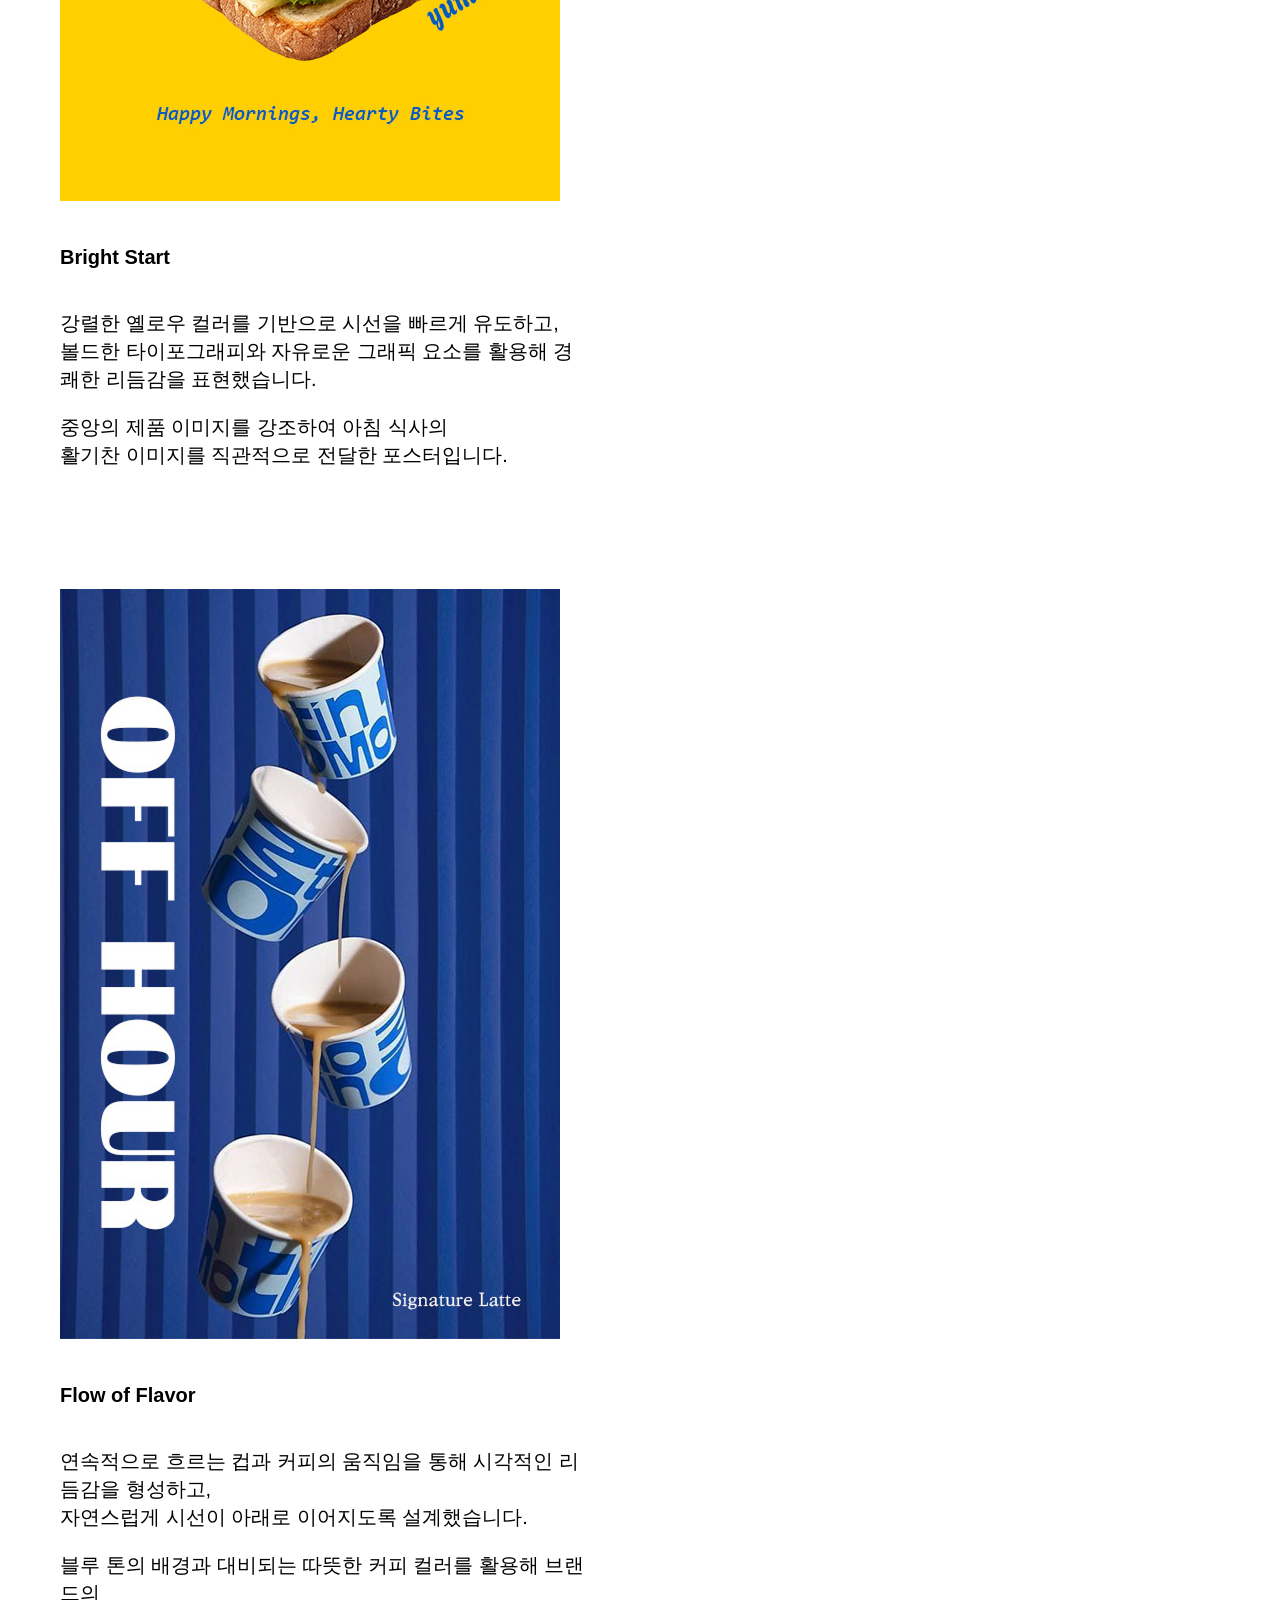
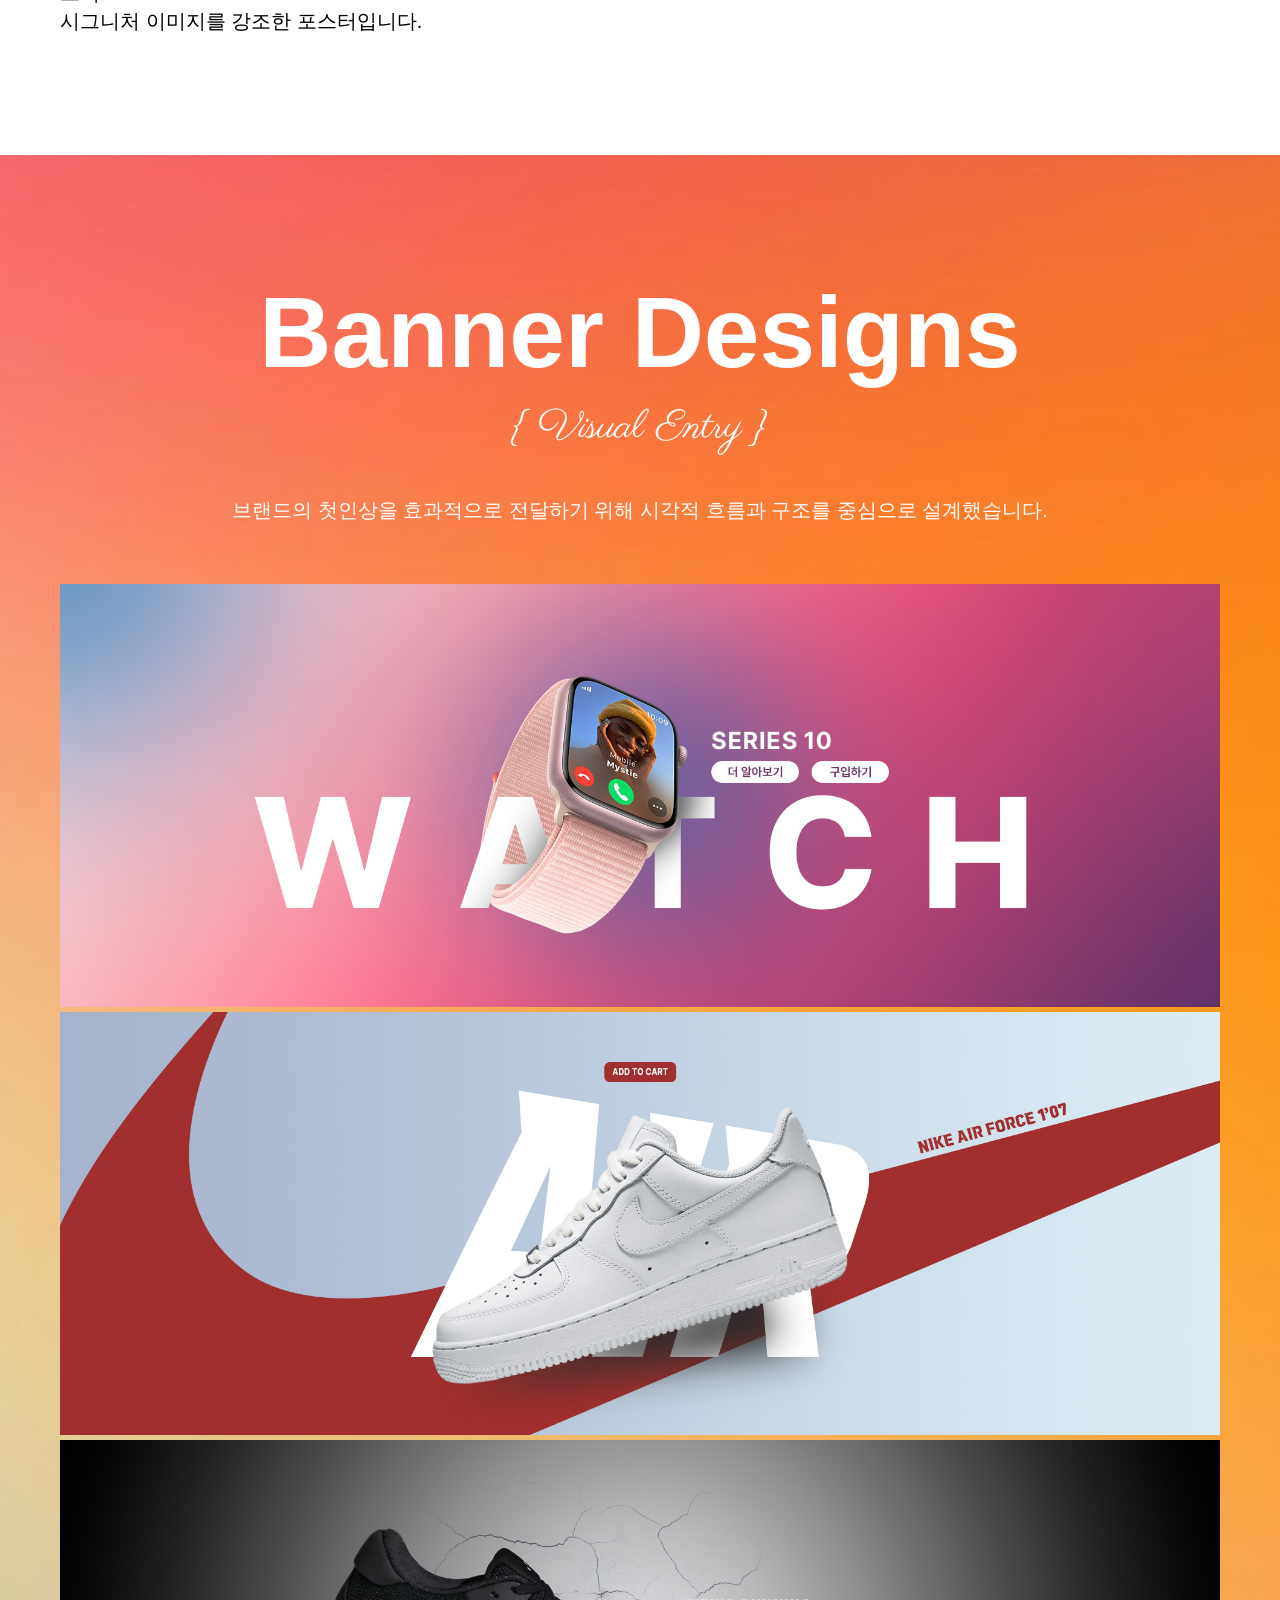
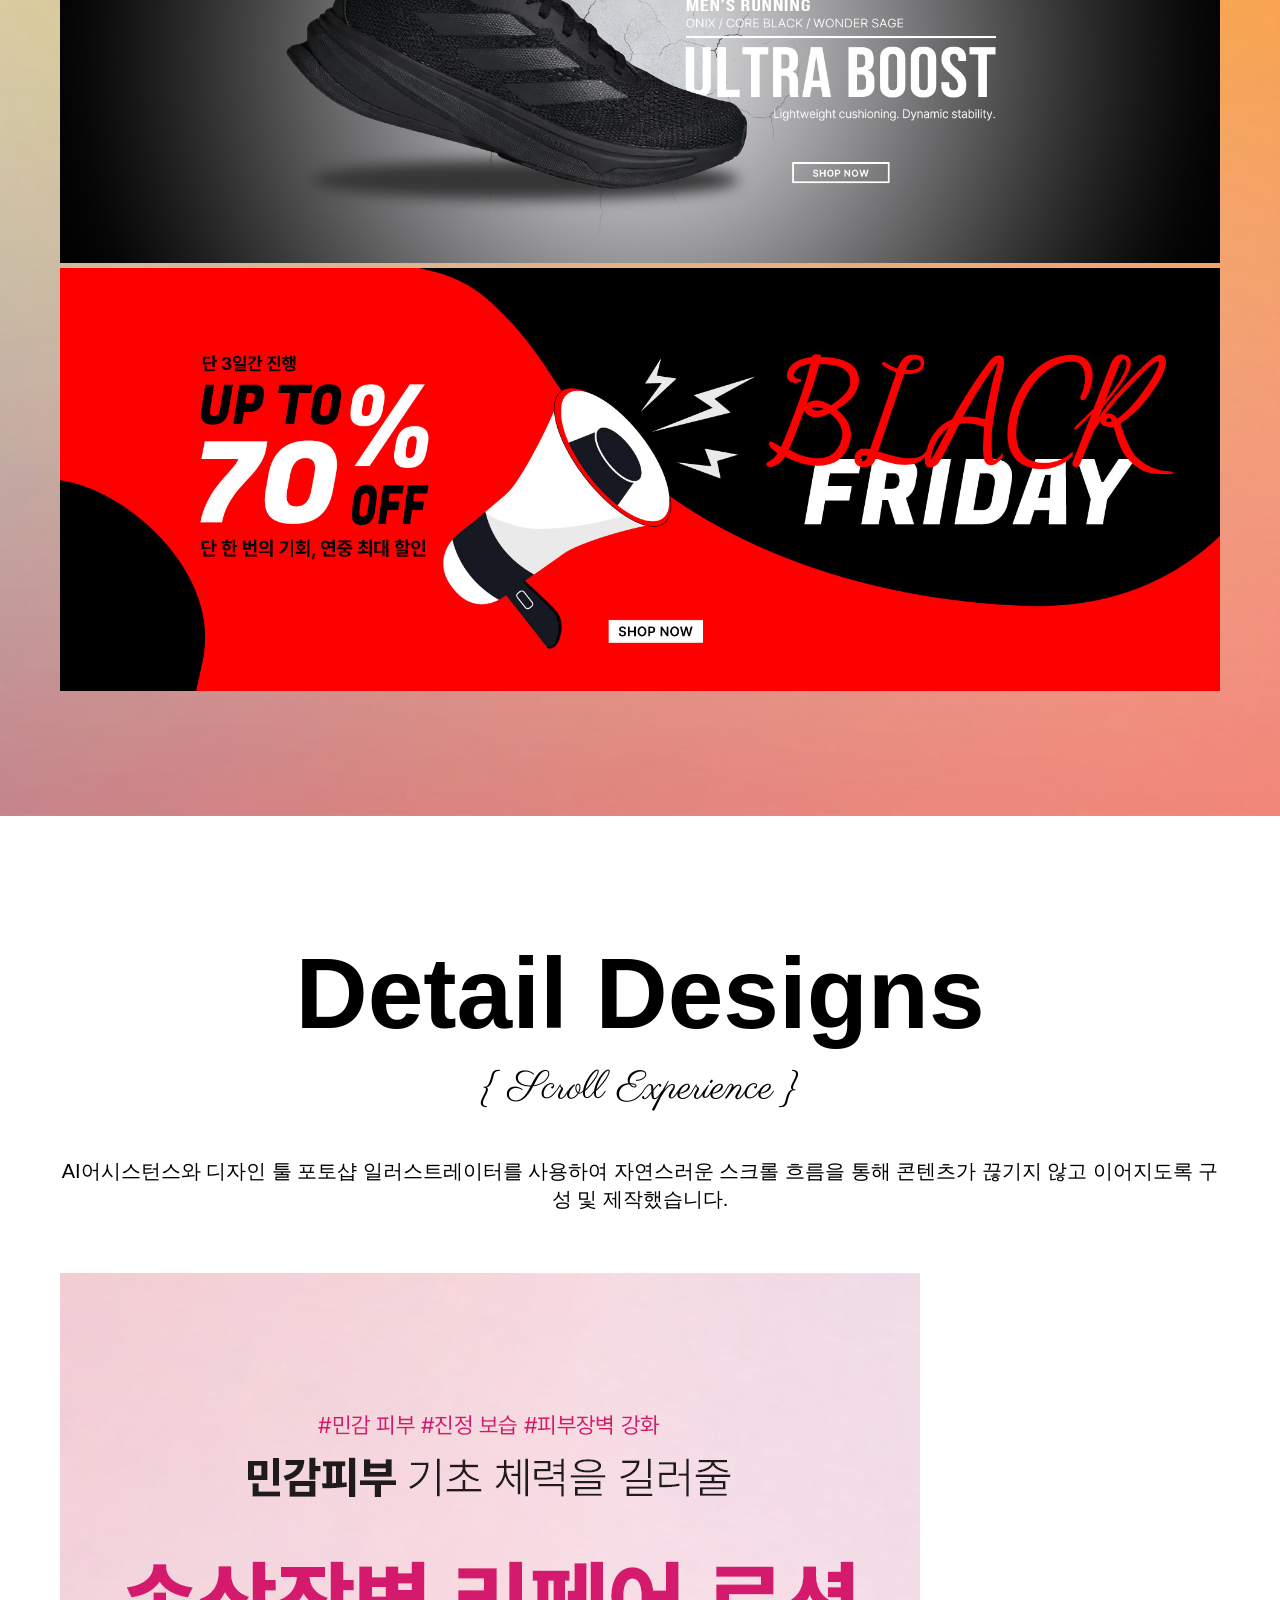
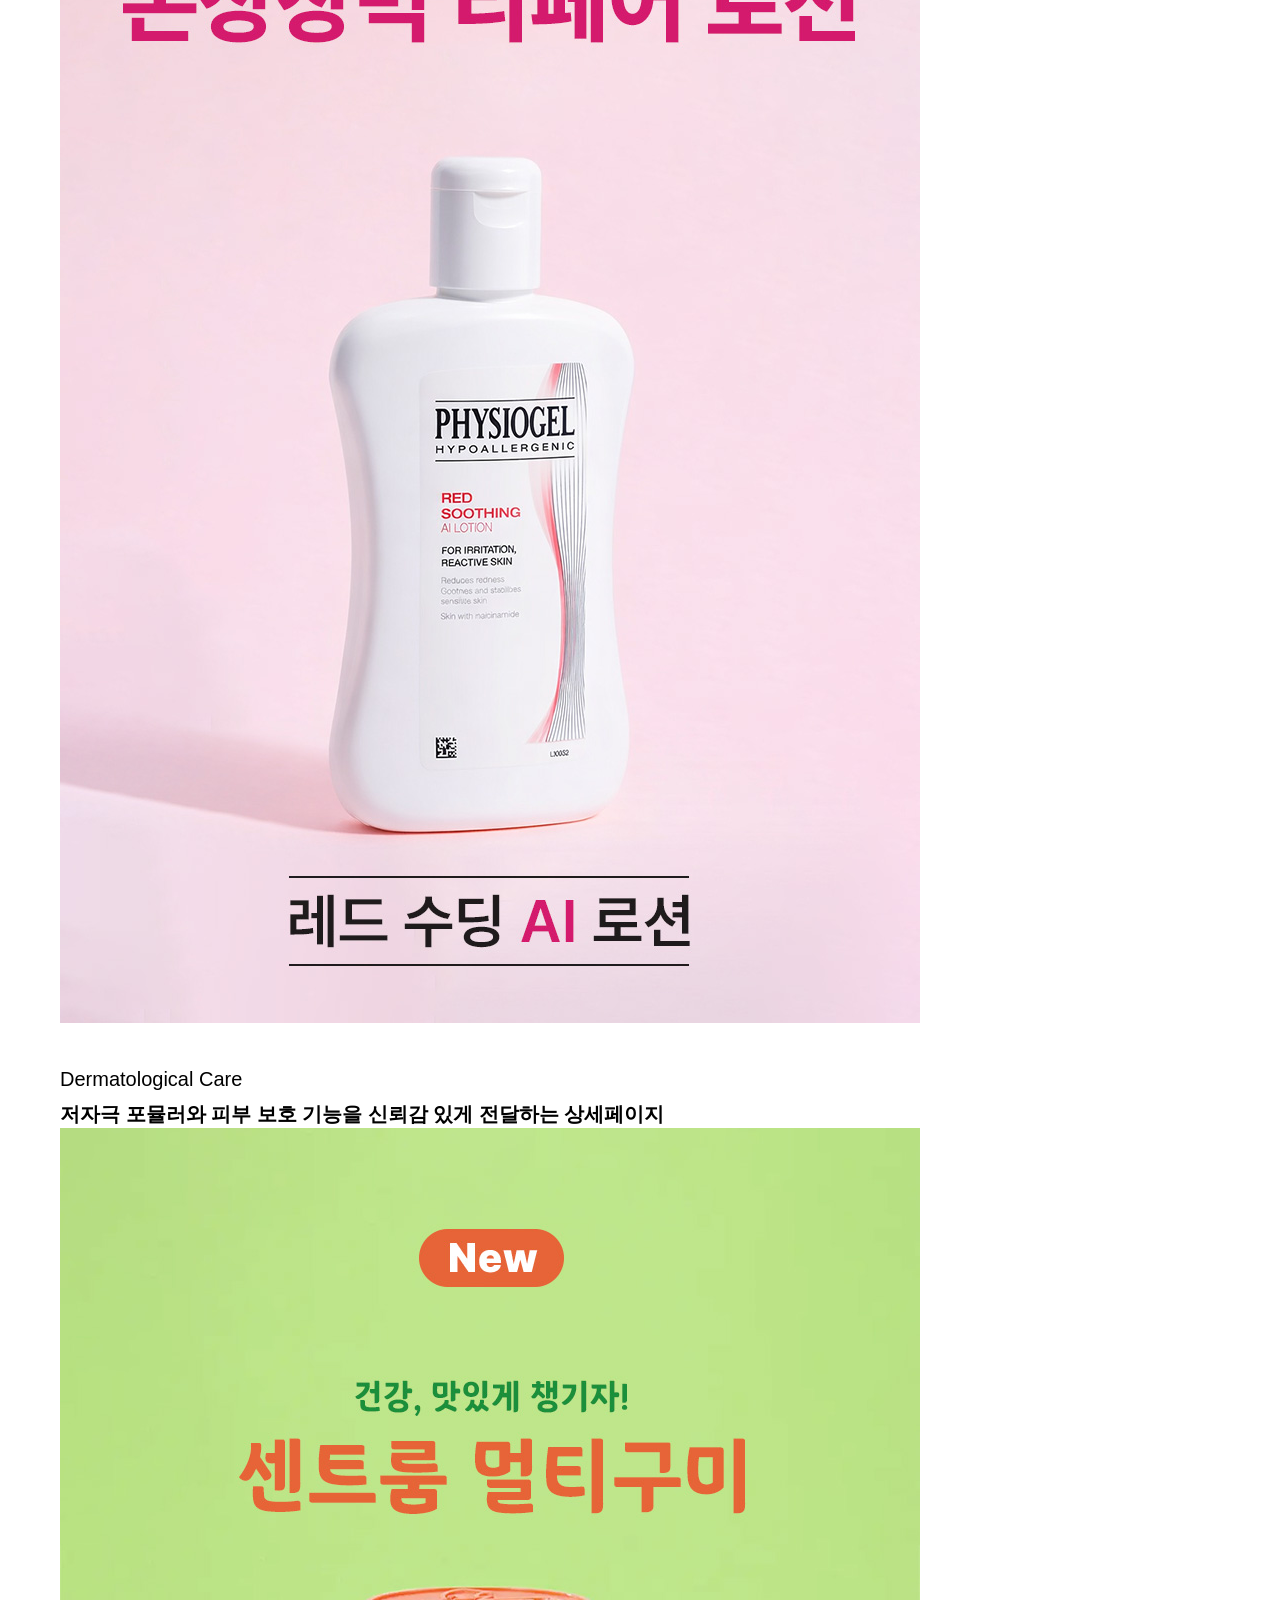
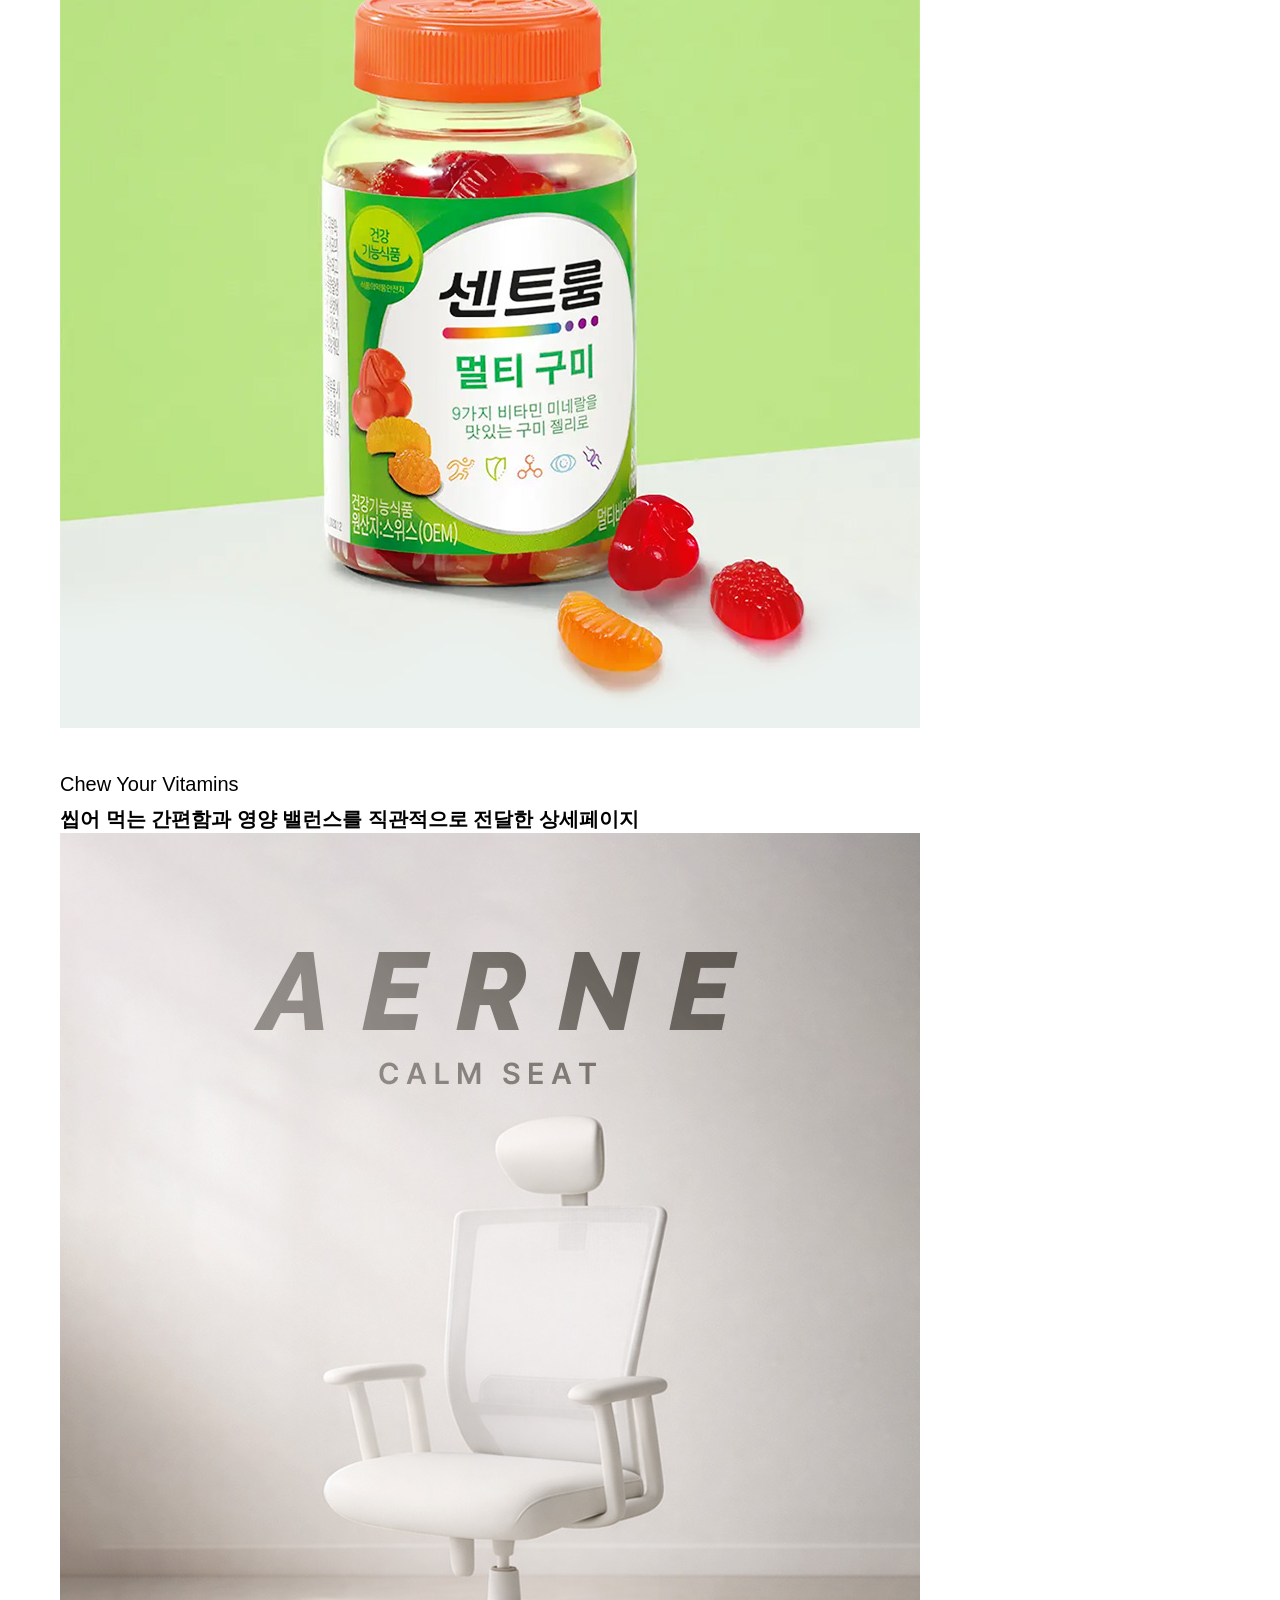
==== commit 4f427c5f: "name change" ====
--- a/index.html
+++ b/index.html
@@ -3,18 +3,18 @@
 <head>
     <meta charset="UTF-8">
     <meta name="viewport" content="width=device-width, initial-scale=1.0">
-    <title>웹퍼블리셔 김민지의 프로필 페이지입니다.</title>
-
-    <meta name="description" content="웹퍼블리셔 김민지의 포트폴리오 홈페이지입니다.">
+    <title>웹퍼블리셔 김나윤의 프로필 페이지입니다.</title>
+
+    <meta name="description" content="웹퍼블리셔 김나윤의 포트폴리오 홈페이지입니다.">
     <meta name="keywords" content="웹퍼블리셔 포트폴리오, UI/UX디자이너 포트폴리오, 웹디자이너 포트폴리오 웹사이트">
-    <meta name="author" content="웹퍼블리셔 김민지">
+    <meta name="author" content="웹퍼블리셔 김나윤">
 
     <meta name="robots" content="index, follow">
     <link rel="icon" sizes="32*32" type="image/png" href="./img/favicon.png">
 
-    <meta property="og:title" content="웹퍼블리셔 김민지의 프로필 홈페이지">
+    <meta property="og:title" content="웹퍼블리셔 김나윤의 프로필 홈페이지">
     <meta property="og:description" content="취업용도의 웹퍼블리셔 포트폴리오 웹사이트 입니다. html, css, javascript 언어를 사용하여 직접 구현하였습니다. 팝업, 배너, 상세페이지 등 제작한 작업물을 직접 확인하실 수 있습니다.">
-    <meta property="og:url" content="/">
+    <meta property="og:url" content="https://kim-0220.github.io/profile--website/">
     <meta property="og:image" content="./img/sns-card.jpg">
     <meta property="og:type" content="website">
 
@@ -83,29 +83,31 @@
         <div class="hero-txt-wrap">
             <div class="swiper hero-txt">
                 <div class="swiper-wrapper">
-                    <div class="swiper-slide"><span class="fwb">WEB PUBLISHER</span> 김민지</div>
-                    <div class="swiper-slide">올바른 구조 위에 완성도를 더하는 사람</div>
-                    <div class="swiper-slide"><span class="fwb">WEB PUBLISHER</span> 김민지</div>
-                    <div class="swiper-slide">올바른 구조 위에 완성도를 더하는 사람</div>
-                    <div class="swiper-slide"><span class="fwb">WEB PUBLISHER</span> 김민지</div>
-                    <div class="swiper-slide">올바른 구조 위에 완성도를 더하는 사람</div>
-                    <div class="swiper-slide"><span class="fwb">WEB PUBLISHER</span> 김민지</div>
-                    <div class="swiper-slide">올바른 구조 위에 완성도를 더하는 사람</div>
-                    <div class="swiper-slide"><span class="fwb">WEB PUBLISHER</span> 김민지</div>
-                    <div class="swiper-slide">올바른 구조 위에 완성도를 더하는 사람</div>
-                    <div class="swiper-slide"><span class="fwb">WEB PUBLISHER</span> 김민지</div>
-                    <div class="swiper-slide">올바른 구조 위에 완성도를 더하는 사람</div>
-                    <div class="swiper-slide"><span class="fwb">WEB PUBLISHER</span> 김민지</div>
-                    <div class="swiper-slide">올바른 구조 위에 완성도를 더하는 사람</div>
-                    <div class="swiper-slide"><span class="fwb">WEB PUBLISHER</span> 김민지</div>
-                    <div class="swiper-slide">올바른 구조 위에 완성도를 더하는 사람</div>
-                    <div class="swiper-slide"><span class="fwb">WEB PUBLISHER</span> 김민지</div>
-                    <div class="swiper-slide">올바른 구조 위에 완성도를 더하는 사람</div>
-                    <div class="swiper-slide"><span class="fwb">WEB PUBLISHER</span> 김민지</div>
-                    <div class="swiper-slide">올바른 구조 위에 완성도를 더하는 사람</div>
-                    <div class="swiper-slide"><span class="fwb">WEB PUBLISHER</span> 김민지</div>
-                    <div class="swiper-slide">올바른 구조 위에 완성도를 더하는 사람</div>
-                    <div class="swiper-slide"><span class="fwb">WEB PUBLISHER</span> 김민지</div>
+                    <div class="swiper-slide"><span class="fwb">WEB PUBLISHER</span> 김나윤</div>
+                    <div class="swiper-slide">올바른 구조 위에 완성도를 더하는 사람</div>
+                    <div class="swiper-slide"><span class="fwb">WEB PUBLISHER</span> 김나윤</div>
+                    <div class="swiper-slide">올바른 구조 위에 완성도를 더하는 사람</div>
+                    <div class="swiper-slide"><span class="fwb">WEB PUBLISHER</span> 김나윤</div>
+                    <div class="swiper-slide">올바른 구조 위에 완성도를 더하는 사람</div>
+                    <div class="swiper-slide"><span class="fwb">WEB PUBLISHER</span> 김나윤</div>
+                    <div class="swiper-slide">올바른 구조 위에 완성도를 더하는 사람</div>
+                    <div class="swiper-slide"><span class="fwb">WEB PUBLISHER</span> 김나윤</div>
+                    <div class="swiper-slide">올바른 구조 위에 완성도를 더하는 사람</div>
+                    <div class="swiper-slide"><span class="fwb">WEB PUBLISHER</span> 김나윤</div>
+                    <div class="swiper-slide">올바른 구조 위에 완성도를 더하는 사람</div>
+                    <div class="swiper-slide"><span class="fwb">WEB PUBLISHER</span> 김나윤</div>
+                    <div class="swiper-slide">올바른 구조 위에 완성도를 더하는 사람</div>
+                    <div class="swiper-slide"><span class="fwb">WEB PUBLISHER</span> 김나윤</div>
+                    <div class="swiper-slide">올바른 구조 위에 완성도를 더하는 사람</div>
+                    <div class="swiper-slide"><span class="fwb">WEB PUBLISHER</span> 김나윤</div>
+                    <div class="swiper-slide">올바른 구조 위에 완성도를 더하는 사람</div>
+                    <div class="swiper-slide"><span class="fwb">WEB PUBLISHER</span> 김나윤</div>
+                    <div class="swiper-slide">올바른 구조 위에 완성도를 더하는 사람</div>
+                    <div class="swiper-slide"><span class="fwb">WEB PUBLISHER</span> 김나윤</div>
+                    <div class="swiper-slide">올바른 구조 위에 완성도를 더하는 사람</div>
+                    <div class="swiper-slide"><span class="fwb">WEB PUBLISHER</span> 김나윤</div>
+                    <div class="swiper-slide">올바른 구조 위에 완성도를 더하는 사람</div>
+                    <div class="swiper-slide"><span class="fwb">WEB PUBLISHER</span> 김나윤</div>
                     <div class="swiper-slide">올바른 구조 위에 완성도를 더하는 사람</div>
                 </div>
             </div>
@@ -115,10 +117,10 @@
         <section class="banner-hero">
             <div class="txt-wrap1">
                 <h1 class="title-left pf2">Building</h1>
-                <p class="sub-left">올바른 구조 위에 완성도를 더하는 웹퍼블리셔 김민지입니다.</p>
+                <p class="sub-left">올바른 구조 위에 완성도를 더하는 웹퍼블리셔 김나윤입니다.</p>
             </div>
             <div class="txt-wrap2">
-                <span class="label">Web Publisher 김민지</span>
+                <span class="label">Web Publisher 김나윤</span>
                 <h1 class="title-right pf2">Right</h1>
             </div>
         </section>
@@ -126,8 +128,8 @@
         <section class="banner-hero-mo">
             <div class="txt-wrap-mo">
                 <h1 class="title-tmo pf2">Building<br>Right</h1>
-                <p class="sub-left-mo">올바른 구조 위에 완성도를 더하는 웹퍼블리셔 김민지입니다.</p>
-                <span class="label-mo">Web Publisher 김민지</span>
+                <p class="sub-left-mo">올바른 구조 위에 완성도를 더하는 웹퍼블리셔 김나윤입니다.</p>
+                <span class="label-mo">Web Publisher 김나윤</span>
             </div>
         </section>
 
@@ -178,7 +180,7 @@
                         typing();
                     </script>
                     <section>
-                        <h3 class="ani1">탄탄한 기본을 바탕으로, 디테일을 통해 완성도 높은 사용자 경험을 구현하는<br> 준비된 웹 퍼블리셔 김민지입니다.</h3>
+                        <h3 class="ani1">탄탄한 기본을 바탕으로, 디테일을 통해 완성도 높은 사용자 경험을 구현하는<br> 준비된 웹 퍼블리셔 김나윤입니다.</h3>
                         <p class="ani1">HTML, CSS, JavaScript의 탄탄한 기본기를 바탕으로 다양한 디바이스 환경에서도 안정적으로 작동하는<br>구조를 설계하며, 작은 인터랙션 하나까지도 의도를 담아 구현하겠습니다.</p>
                         <p class="ani1">신입이지만 빠르게 배우고 적극적으로 개선하며, 결과물로 성장 과정을 증명하겠습니다.</p>
                         <p class="ani1">또한 단순히 화면을 구현하는 데 그치지 않고, 늘 사용자의 흐름과 경험을 함께 고민하는 자세로 임하여<br>더 나은 사용자 경험을 스스로 만들어내는 퍼블리셔가 되겠습니다.</p>
@@ -186,10 +188,10 @@
                 </div>
                 <div class="profile1">
                     <figure class="sticky-figure ani2">
-                        <img src="./img/photo.jpg" alt="웹퍼블리셔 김민지의 실모습">
+                        <img src="./img/photo.jpg" alt="웹퍼블리셔 김나윤의 실모습">
                         <figcaption>
                             <span class="fwb">WEB PUBLISHER</span>
-                            <span>김민지</span>
+                            <span>김나윤</span>
                         </figcaption>
                     </figure>
                     <div class="profile-desc">
@@ -598,7 +600,7 @@
                 </div>
                 <ul class="project-sticky">
                     <!-- <li><a href="#">Original</a></li> -->
-                    <li><a href="#">Renewal</a></li>
+                    <li><a href="https://kim-0220.github.io/daoncha/" target="_blank">NewBranding</a></li>
                 </ul>
                 <figure class="project-detail">
                     <img src="./img/daoncha-pc.jpg" alt="다온차 개인프로젝트 디테일샷 pc" class="pc">
@@ -617,7 +619,7 @@
                 <p>디테일을 놓치지 않고 완성도를 높이는 작업을 지향합니다.<br>함께 의미 있는 결과를 만들어가고 싶습니다. 언제든 편하게 연락 주세요.</p>
                 <h3>Here</h3>
                 <ul class="contact-menu">
-                    <li><a href="./img/resume.jpg" target="_blank">Design Resume</a></li>
+                    <li><a href="#">Design Resume</a></li>
                     <li><a href="tel:01062069281">010-6206-9281</a></li>
                     <li><a href="mailto:minkim9821@gmail.com">minkim9821@gmail.com</a></li>
                 </ul>
--- a/css/index.css
+++ b/css/index.css
@@ -660,14 +660,14 @@
 .project-content h4+p{
     margin-bottom: 1.5rem;
 }
-.project-sticky{
+.project-sticky {
     display: flex;
     justify-content: center;
-    gap:1rem;
+    gap: 1rem;
     margin-top: 3rem;
     margin-bottom: 3rem;
     position: sticky;
-    top:1rem;
+    top: 1.8rem;
     font-weight: 500;
 }
 .project-sticky a{
